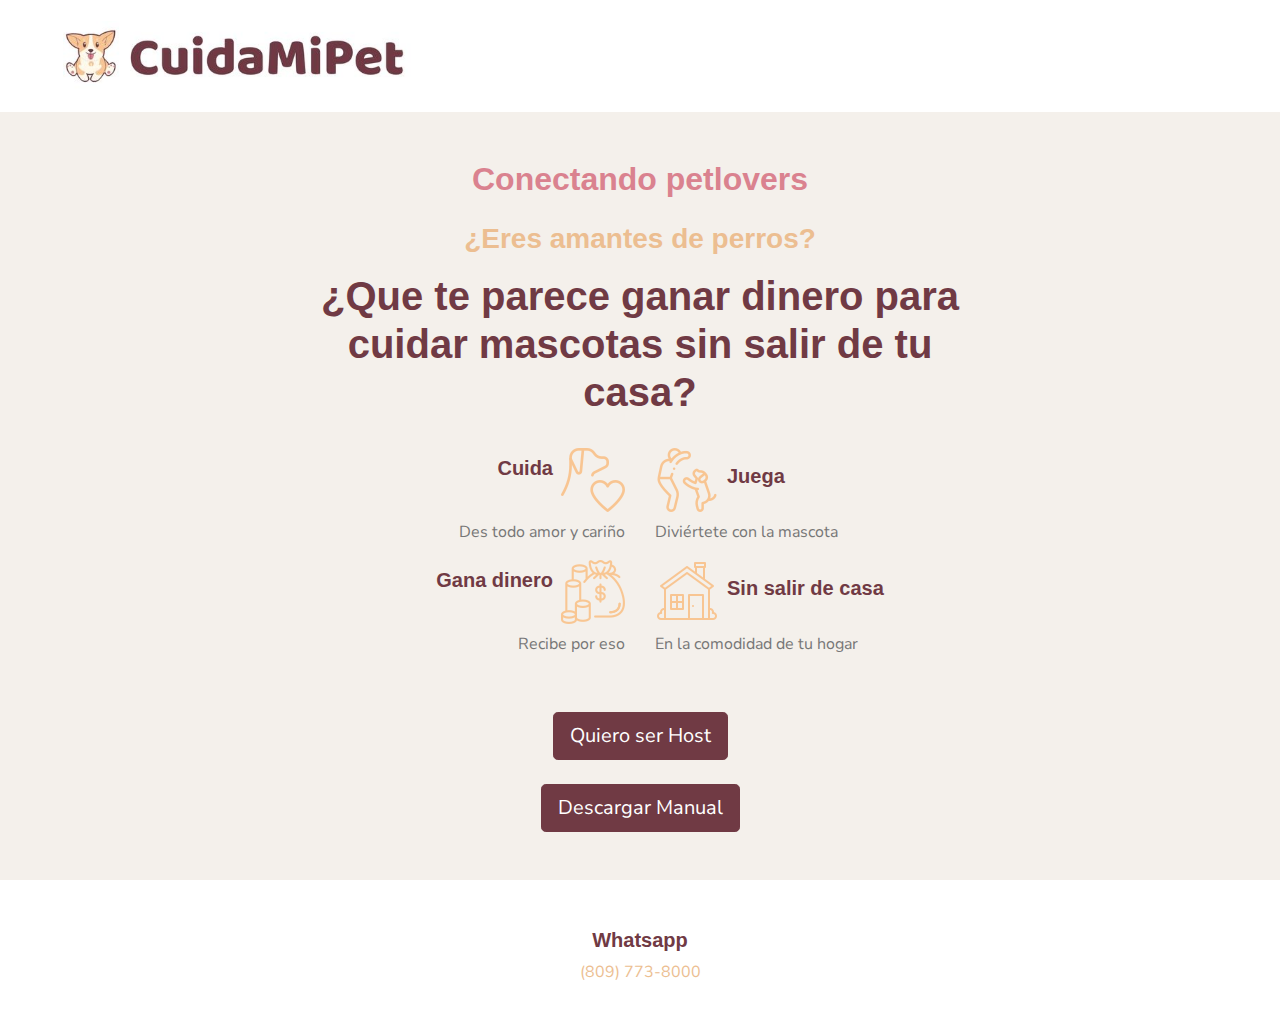
==== host/index.html @ 558ffe55 "add page for clients" ====
<!DOCTYPE html>
<html lang="es">

<head>
    <meta charset="utf-8">
    <title>CuidaMiPet - Los mejores hospedajes para tu mascota</title>
    <meta content="width=device-width, initial-scale=1.0" name="viewport">
    <meta content="pet, mascota, hospedaje, doglover, petlover, cuidamipet" name="keywords">
    <meta content="Conectando petlovers" name="description">
    <meta property="og:image" content="//cuidamipet.com/img/CuidaMiPet.png" />

    <!-- Favicon -->
    <link href="../img/favicon.ico" rel="icon">

    <!-- Google Web Fonts -->
    <link href="https://fonts.googleapis.com/css2?family=Nunito+Sans&family=Nunito:wght@600;700;800&display=swap" rel="stylesheet"> 

    <!-- Font Awesome -->
    <link href="https://cdnjs.cloudflare.com/ajax/libs/font-awesome/5.10.0/css/all.min.css" rel="stylesheet">

    <!-- Flaticon Font -->
    <link href="../lib/flaticon/font/flaticon.css" rel="stylesheet">

    <!-- Libraries Stylesheet -->
    <link href="../lib/owlcarousel/assets/owl.carousel.min.css" rel="stylesheet">
    <link href="../lib/tempusdominus/css/tempusdominus-bootstrap-4.min.css" rel="stylesheet" />

    <!-- Customized Bootstrap Stylesheet -->
    <link href="../css/style.css" rel="stylesheet">
</head>

<body>
    <!-- Topbar Start -->
    <div class="container-fluid">
       
        <div class="row py-3 px-lg-5">
            <div class="col-lg-4">
                <a href="" class="navbar-brand d-lg-block">
                    <img src="../img/logo-site.jpg" height="70px">
                    <!-- <h1 class="m-0 display-5 text-capitalize"><span class="text-primary">CuidaMiPet</span></h1> -->
                </a>
            </div>
            
        </div>
    </div>
    <!-- Topbar End -->


    <!-- Navbar Start -->
    <!-- <div class="container-fluid p-0">
        <nav class="navbar navbar-expand-lg bg-dark navbar-dark py-3 py-lg-0 px-lg-5">
            <a href="" class="navbar-brand d-block d-lg-none">
                <h1 class="m-0 display-5 text-capitalize font-italic text-white"><span class="text-primary">Safety</span>First</h1>
            </a>
            <button type="button" class="navbar-toggler" data-toggle="collapse" data-target="#navbarCollapse">
                <span class="navbar-toggler-icon"></span>
            </button>
            <div class="collapse navbar-collapse justify-content-between px-3" id="navbarCollapse">
                <div class="navbar-nav mr-auto py-0">
                    <a href="index.html" class="nav-item nav-link active">Home</a>
                    <a href="about.html" class="nav-item nav-link">About</a>
                    <a href="service.html" class="nav-item nav-link">Service</a>
                    <a href="price.html" class="nav-item nav-link">Price</a>
                    <a href="booking.html" class="nav-item nav-link">Booking</a>
                    <div class="nav-item dropdown">
                        <a href="#" class="nav-link dropdown-toggle" data-toggle="dropdown">Pages</a>
                        <div class="dropdown-menu rounded-0 m-0">
                            <a href="blog.html" class="dropdown-item">Blog Grid</a>
                            <a href="single.html" class="dropdown-item">Blog Detail</a>
                        </div>
                    </div>
                    <a href="contact.html" class="nav-item nav-link">Contact</a>
                </div>
                <a href="" class="btn btn-lg btn-primary px-3 d-none d-lg-block">Get Quote</a>
            </div>
        </nav>
    </div> -->
    <!-- Navbar End -->


    <!-- Carousel Start -->
    <!-- <div class="container-fluid p-0">
        <div id="header-carousel" class="carousel slide" data-ride="carousel">
            <div class="carousel-inner">
                <div class="carousel-item active">
                    <img class="w-100" src="img/carousel-1.jpg" alt="Image">
                    <div class="carousel-caption d-flex flex-column align-items-center justify-content-center">
                        <div class="p-3" style="max-width: 900px;">
                            <h3 class="text-white mb-3 d-none d-sm-block">Best Pet Services</h3>
                            <h1 class="display-3 text-white mb-3">Keep Your Pet Happy</h1>
                            <h5 class="text-white mb-3 d-none d-sm-block">Duo nonumy et dolor tempor no et. Diam sit diam sit diam erat</h5>
                            <a href="" class="btn btn-lg btn-primary mt-3 mt-md-4 px-4">Book Now</a>
                            <a href="" class="btn btn-lg btn-secondary mt-3 mt-md-4 px-4">Learn More</a>
                        </div>
                    </div>
                </div>
                <div class="carousel-item">
                    <img class="w-100" src="img/carousel-2.jpg" alt="Image">
                    <div class="carousel-caption d-flex flex-column align-items-center justify-content-center">
                        <div class="p-3" style="max-width: 900px;">
                            <h3 class="text-white mb-3 d-none d-sm-block">Best Pet Services</h3>
                            <h1 class="display-3 text-white mb-3">Pet Spa & Grooming</h1>
                            <h5 class="text-white mb-3 d-none d-sm-block">Duo nonumy et dolor tempor no et. Diam sit diam sit diam erat</h5>
                            <a href="" class="btn btn-lg btn-primary mt-3 mt-md-4 px-4">Book Now</a>
                            <a href="" class="btn btn-lg btn-secondary mt-3 mt-md-4 px-4">Learn More</a>
                        </div>
                    </div>
                </div>
            </div>
            <a class="carousel-control-prev" href="#header-carousel" data-slide="prev">
                <div class="btn btn-primary rounded" style="width: 45px; height: 45px;">
                    <span class="carousel-control-prev-icon mb-n2"></span>
                </div>
            </a>
            <a class="carousel-control-next" href="#header-carousel" data-slide="next">
                <div class="btn btn-primary rounded" style="width: 45px; height: 45px;">
                    <span class="carousel-control-next-icon mb-n2"></span>
                </div>
            </a>
        </div>
    </div> -->
    <!-- Carousel End -->


    <!-- Booking Start -->
      <div class="container-fluid bg-light pb-5">
        <div class="container">
            <div class="row align-items-center">
                <div class="col-lg-2"></div>
               <!-- <div class="col-lg-5">
                    <div class="bg-primary py-5 px-4 px-sm-5">
                        <form class="py-5">
                            <div class="form-group">
                                <input type="text" class="form-control border-0 p-4" placeholder="Your Name" required="required" />
                            </div>
                            <div class="form-group">
                                <input type="email" class="form-control border-0 p-4" placeholder="Your Email" required="required" />
                            </div>
                            <div class="form-group">
                                <div class="date" id="date" data-target-input="nearest">
                                    <input type="text" class="form-control border-0 p-4 datetimepicker-input" placeholder="Reservation Date" data-target="#date" data-toggle="datetimepicker"/>
                                </div>
                            </div>
                            <div class="form-group">
                                <div class="time" id="time" data-target-input="nearest">
                                    <input type="text" class="form-control border-0 p-4 datetimepicker-input" placeholder="Reservation Time" data-target="#time" data-toggle="datetimepicker"/>
                                </div>
                            </div>
                            <div class="form-group">
                                <select class="custom-select border-0 px-4" style="height: 47px;">
                                    <option selected>Select A Service</option>
                                    <option value="1">Service 1</option>
                                    <option value="2">Service 1</option>
                                    <option value="3">Service 1</option>
                                </select>
                            </div>
                            <div>
                                <button class="btn btn-dark btn-block border-0 py-3" type="submit">Book Now</button>
                            </div>
                        </form>
                    </div>
                </div> -->
                <div class="col-lg-8 p-5">
                    <h2 class="text-secondary mb-4 text-center">Conectando petlovers</h3>
                    <h3 class=" text-third mb-3 text-center">¿Eres amantes de perros?</h3>
                    <h1 class="text-primary mb-4 text-center">¿Que te parece ganar dinero para cuidar mascotas sin salir de tu casa?</h1>
                    <div class="row py-2">
                        <div class="col-sm-6">
                            <div class="d-flex flex-column">
                                <div class="d-flex justify-content-end mb-2">
                                    <!-- <h1 class="flaticon-dog font-weight-normal text-secondary m-0 mr-3"></h1> -->
                                    <h5 class="text-truncate p-2 text-primary">Cuida</h5>
                                    <img src="../img/icons/love.png">
                                </div>
                                <p class="m-0 text-right">Des todo amor y cariño</p>
                            </div>
                        </div>
                        <div class="col-sm-6">
                            <div class="d-flex flex-column">
                                <div class="d-flex align-items-center mb-2">
                                    <!-- <h1 class="flaticon-toy font-weight-normal text-secondary m-0 mr-3"></h1> -->
                                    <img src="../img/icons/dog-training.png">
                                    <h5 class="text-truncate p-2 text-primary">Juega</h5>
                                </div>
                                <p>Diviértete con la mascota</p>
                            </div>
                        </div>
                        <div class="col-sm-6">
                            <div class="d-flex flex-column">
                                <div class="d-flex justify-content-end mb-2">
                                    <!-- <h1 class="flaticon-money-1 font-weight-normal text-secondary m-0 mr-3"></h1> -->
                                    <h5 class=" p-2 text-primary">Gana dinero</h5>
                                    <img src="../img/icons/money-bag.png">
                                </div>
                                <p class="m-0 text-right">Recibe por eso</p>
                            </div>
                        </div>
                        <div class="col-sm-6">
                            <div class="d-flex flex-column">
                                <div class="d-flex align-items-center mb-2">
                                    <!-- <h1 class="flaticon-house font-weight-normal text-secondary m-0 mr-3"></h1> -->
                                    <img src="../img/icons/home.png">
                                    <h5 class="text-truncate p-2 text-primary">Sin salir de casa</h5>
                                </div>
                                <p class="m-0">En la comodidad de tu hogar</p>
                            </div>
                        </div>
                    </div>
                </div>
            </div> 
            <div class="row mb-4">
                <a href="//docs.google.com/forms/d/e/1FAIpQLSe6RoaPYEVokX1M_dsg1rbdf5FUPT5d8zMe5JjGG_wCjYkp_Q/viewform" target="_blank" class="btn btn-lg btn-primary px-3 m-auto d-lg-block">Quiero ser Host</a>
            </div>
            <div class="row">
                <a href="//drive.google.com/file/d/1G-hhTnBBNel9xj7t73haCBwF7DOOEhTO/view?usp=sharing" target="_blank" class="btn btn-lg btn-primary px-3 m-auto d-lg-block">Descargar Manual</a>
            </div>
        </div>
    </div> 
    <!-- Booking Start -->


    <!-- About Start -->
    <!-- <div class="container py-5">
        <div class="row py-5">
            <div class="col-lg-7 pb-5 pb-lg-0 px-3 px-lg-5">
                <h4 class="text-secondary mb-3">About Us</h4>
                <h1 class="display-4 mb-4"><span class="text-primary">Boarding</span> & <span class="text-secondary">Daycare</span></h1>
                <h5 class="text-muted mb-3">Amet stet amet ut. Sit no vero vero no dolor. Sed erat ut sea. Just clita ut stet kasd at diam sit erat vero sit.</h5>
                <p class="mb-4">Dolores lorem lorem ipsum sit et ipsum. Sadip sea amet diam dolore sed et. Sit rebum labore sit sit ut vero no sit. Et elitr stet dolor sed sit et sed ipsum et kasd ut. Erat duo eos et erat sed diam duo</p>
                <ul class="list-inline">
                    <li><h5><i class="fa fa-check-double text-secondary mr-3"></i>Best In Industry</h5></li>
                    <li><h5><i class="fa fa-check-double text-secondary mr-3"></i>Emergency Services</h5></li>
                    <li><h5><i class="fa fa-check-double text-secondary mr-3"></i>24/7 Customer Support</h5></li>
                </ul>
                <a href="" class="btn btn-lg btn-primary mt-3 px-4">Learn More</a>
            </div>
            <div class="col-lg-5">
                <div class="row px-3">
                    <div class="col-12 p-0">
                        <img class="img-fluid w-100" src="img/about-1.jpg" alt="">
                    </div>
                    <div class="col-6 p-0">
                        <img class="img-fluid w-100" src="img/about-2.jpg" alt="">
                    </div>
                    <div class="col-6 p-0">
                        <img class="img-fluid w-100" src="img/about-3.jpg" alt="">
                    </div>
                </div>
            </div>
        </div>
    </div> -->
    <!-- About End -->


    <!-- Services Start -->
    <!-- <div class="container-fluid bg-light pt-5">
        <div class="container py-5">
            <div class="d-flex flex-column text-center mb-5">
                <h4 class="text-secondary mb-3">Our Services</h4>
                <h1 class="display-4 m-0"><span class="text-primary">Premium</span> Pet Services</h1>
            </div>
            <div class="row pb-3">
                <div class="col-md-6 col-lg-4 mb-4">
                    <div class="d-flex flex-column text-center bg-white mb-2 p-3 p-sm-5">
                        <h3 class="flaticon-house display-3 font-weight-normal text-secondary mb-3"></h3>
                        <h3 class="mb-3">Pet Boarding</h3>
                        <p>Diam amet eos at no eos sit lorem, amet rebum ipsum clita stet, diam sea est magna diam eos, rebum sit vero stet ipsum justo</p>
                        <a class="text-uppercase font-weight-bold" href="">Read More</a>
                    </div>
                </div>
                <div class="col-md-6 col-lg-4 mb-4">
                    <div class="d-flex flex-column text-center bg-white mb-2 p-3 p-sm-5">
                        <h3 class="flaticon-food display-3 font-weight-normal text-secondary mb-3"></h3>
                        <h3 class="mb-3">Pet Feeding</h3>
                        <p>Diam amet eos at no eos sit lorem, amet rebum ipsum clita stet, diam sea est magna diam eos, rebum sit vero stet ipsum justo</p>
                        <a class="text-uppercase font-weight-bold" href="">Read More</a>
                    </div>
                </div>
                <div class="col-md-6 col-lg-4 mb-4">
                    <div class="d-flex flex-column text-center bg-white mb-2 p-3 p-sm-5">
                        <h3 class="flaticon-grooming display-3 font-weight-normal text-secondary mb-3"></h3>
                        <h3 class="mb-3">Pet Grooming</h3>
                        <p>Diam amet eos at no eos sit lorem, amet rebum ipsum clita stet, diam sea est magna diam eos, rebum sit vero stet ipsum justo</p>
                        <a class="text-uppercase font-weight-bold" href="">Read More</a>
                    </div>
                </div>
                <div class="col-md-6 col-lg-4 mb-4">
                    <div class="d-flex flex-column text-center bg-white mb-2 p-3 p-sm-5">
                        <h3 class="flaticon-cat display-3 font-weight-normal text-secondary mb-3"></h3>
                        <h3 class="mb-3">Per Training</h3>
                        <p>Diam amet eos at no eos sit lorem, amet rebum ipsum clita stet, diam sea est magna diam eos, rebum sit vero stet ipsum justo</p>
                        <a class="text-uppercase font-weight-bold" href="">Read More</a>
                    </div>
                </div>
                <div class="col-md-6 col-lg-4 mb-4">
                    <div class="d-flex flex-column text-center bg-white mb-2 p-3 p-sm-5">
                        <h3 class="flaticon-dog display-3 font-weight-normal text-secondary mb-3"></h3>
                        <h3 class="mb-3">Pet Exercise</h3>
                        <p>Diam amet eos at no eos sit lorem, amet rebum ipsum clita stet, diam sea est magna diam eos, rebum sit vero stet ipsum justo</p>
                        <a class="text-uppercase font-weight-bold" href="">Read More</a>
                    </div>
                </div>
                <div class="col-md-6 col-lg-4 mb-4">
                    <div class="d-flex flex-column text-center bg-white mb-2 p-3 p-sm-5">
                        <h3 class="flaticon-vaccine display-3 font-weight-normal text-secondary mb-3"></h3>
                        <h3 class="mb-3">Pet Treatment</h3>
                        <p>Diam amet eos at no eos sit lorem, amet rebum ipsum clita stet, diam sea est magna diam eos, rebum sit vero stet ipsum justo</p>
                        <a class="text-uppercase font-weight-bold" href="">Read More</a>
                    </div>
                </div>
            </div>
        </div>
    </div> -->
    <!-- Services End -->


    <!-- Features Start -->
    <!-- <div class="container">
        <div class="row align-items-center">
            <div class="col-lg-5">
                <img class="img-fluid w-100" src="img/feature.jpg" alt="">
            </div>
            <div class="col-lg-7 py-5 py-lg-0 px-3 px-lg-5">
                <h4 class="text-secondary mb-3">Why Choose Us?</h4>
                <h1 class="display-4 mb-4"><span class="text-primary">Special Care</span> On Pets</h1>
                <p class="mb-4">Dolor lorem lorem ipsum sit et ipsum. Sadip sea amet diam sed ut vero no sit. Et elitr stet sed sit sed kasd. Erat duo eos et erat sed diam duo</p>
                <div class="row py-2">
                    <div class="col-6">
                        <div class="d-flex align-items-center mb-4">
                            <h1 class="flaticon-cat font-weight-normal text-secondary m-0 mr-3"></h1>
                            <h5 class="text-truncate m-0">Best In Industry</h5>
                        </div>
                    </div>
                    <div class="col-6">
                        <div class="d-flex align-items-center mb-4">
                            <h1 class="flaticon-doctor font-weight-normal text-secondary m-0 mr-3"></h1>
                            <h5 class="text-truncate m-0">Emergency Services</h5>
                        </div>
                    </div>
                    <div class="col-6">
                        <div class="d-flex align-items-center">
                            <h1 class="flaticon-care font-weight-normal text-secondary m-0 mr-3"></h1>
                            <h5 class="text-truncate m-0">Special Care</h5>
                        </div>
                    </div>
                    <div class="col-6">
                        <div class="d-flex align-items-center">
                            <h1 class="flaticon-dog font-weight-normal text-secondary m-0 mr-3"></h1>
                            <h5 class="text-truncate m-0">Customer Support</h5>
                        </div>
                    </div>
                </div>
            </div>
        </div>
    </div> -->
    <!-- Features End -->


    <!-- Pricing Plan Start -->
    <!-- <div class="container-fluid bg-light pt-5 pb-4">
        <div class="container py-5">
            <div class="d-flex flex-column text-center mb-5">
                <h4 class="text-secondary mb-3">Pricing Plan</h4>
                <h1 class="display-4 m-0">Choose the <span class="text-primary">Best Price</span></h1>
            </div>
            <div class="row">
                <div class="col-lg-4 mb-4">
                    <div class="card border-0">
                        <div class="card-header position-relative border-0 p-0 mb-4">
                            <img class="card-img-top" src="img/price-1.jpg" alt="">
                            <div class="position-absolute d-flex flex-column align-items-center justify-content-center w-100 h-100" style="top: 0; left: 0; z-index: 1; background: rgba(0, 0, 0, .5);">
                                <h3 class="text-primary mb-3">Basic</h3>
                                <h1 class="display-4 text-white mb-0">
                                    <small class="align-top" style="font-size: 22px; line-height: 45px;">$</small>49<small class="align-bottom" style="font-size: 16px; line-height: 40px;">/ Mo</small>
                                </h1>
                            </div>
                        </div>
                        <div class="card-body text-center p-0">
                            <ul class="list-group list-group-flush mb-4">
                                <li class="list-group-item p-2"><i class="fa fa-check text-secondary mr-2"></i>Feeding</li>
                                <li class="list-group-item p-2"><i class="fa fa-check text-secondary mr-2"></i>Boarding</li>
                                <li class="list-group-item p-2"><i class="fa fa-times text-danger mr-2"></i>Spa & Grooming</li>
                                <li class="list-group-item p-2"><i class="fa fa-times text-danger mr-2"></i>Veterinary Medicine</li>
                            </ul>
                        </div>
                        <div class="card-footer border-0 p-0">
                            <a href="" class="btn btn-primary btn-block p-3" style="border-radius: 0;">Signup Now</a>
                        </div>
                    </div>
                </div>
                <div class="col-lg-4 mb-4">
                    <div class="card border-0">
                        <div class="card-header position-relative border-0 p-0 mb-4">
                            <img class="card-img-top" src="img/price-2.jpg" alt="">
                            <div class="position-absolute d-flex flex-column align-items-center justify-content-center w-100 h-100" style="top: 0; left: 0; z-index: 1; background: rgba(0, 0, 0, .5);">
                                <h3 class="text-secondary mb-3">Standard</h3>
                                <h1 class="display-4 text-white mb-0">
                                    <small class="align-top" style="font-size: 22px; line-height: 45px;">$</small>99<small class="align-bottom" style="font-size: 16px; line-height: 40px;">/ Mo</small>
                                </h1>
                            </div>
                        </div>
                        <div class="card-body text-center p-0">
                            <ul class="list-group list-group-flush mb-4">
                                <li class="list-group-item p-2"><i class="fa fa-check text-secondary mr-2"></i>Feeding</li>
                                <li class="list-group-item p-2"><i class="fa fa-check text-secondary mr-2"></i>Boarding</li>
                                <li class="list-group-item p-2"><i class="fa fa-check text-secondary mr-2"></i>Spa & Grooming</li>
                                <li class="list-group-item p-2"><i class="fa fa-times text-danger mr-2"></i>Veterinary Medicine</li>
                            </ul>
                        </div>
                        <div class="card-footer border-0 p-0">
                            <a href="" class="btn btn-secondary btn-block p-3" style="border-radius: 0;">Signup Now</a>
                        </div>
                    </div>
                </div>
                <div class="col-lg-4 mb-4">
                    <div class="card border-0">
                        <div class="card-header position-relative border-0 p-0 mb-4">
                            <img class="card-img-top" src="img/price-3.jpg" alt="">
                            <div class="position-absolute d-flex flex-column align-items-center justify-content-center w-100 h-100" style="top: 0; left: 0; z-index: 1; background: rgba(0, 0, 0, .5);">
                                <h3 class="text-primary mb-3">Premium</h3>
                                <h1 class="display-4 text-white mb-0">
                                    <small class="align-top" style="font-size: 22px; line-height: 45px;">$</small>149<small class="align-bottom" style="font-size: 16px; line-height: 40px;">/ Mo</small>
                                </h1>
                            </div>
                        </div>
                        <div class="card-body text-center p-0">
                            <ul class="list-group list-group-flush mb-4">
                                <li class="list-group-item p-2"><i class="fa fa-check text-secondary mr-2"></i>Feeding</li>
                                <li class="list-group-item p-2"><i class="fa fa-check text-secondary mr-2"></i>Boarding</li>
                                <li class="list-group-item p-2"><i class="fa fa-check text-secondary mr-2"></i>Spa & Grooming</li>
                                <li class="list-group-item p-2"><i class="fa fa-check text-secondary mr-2"></i>Veterinary Medicine</li>
                            </ul>
                        </div>
                        <div class="card-footer border-0 p-0">
                            <a href="" class="btn btn-primary btn-block p-3" style="border-radius: 0;">Signup Now</a>
                        </div>
                    </div>
                </div>
            </div>
        </div>
    </div> -->
    <!-- Pricing Plan End -->


    <!-- Team Start -->
    <!-- <div class="container mt-5 pt-5 pb-3">
        <div class="d-flex flex-column text-center mb-5">
            <h4 class="text-secondary mb-3">Team Member</h4>
            <h1 class="display-4 m-0">Meet Our <span class="text-primary">Team Member</span></h1>
        </div>
        <div class="row">
            <div class="col-lg-3 col-md-6">
                <div class="team card position-relative overflow-hidden border-0 mb-4">
                    <img class="card-img-top" src="img/team-1.jpg" alt="">
                    <div class="card-body text-center p-0">
                        <div class="team-text d-flex flex-column justify-content-center bg-light">
                            <h5>Mollie Ross</h5>
                            <i>Founder & CEO</i>
                        </div>
                        <div class="team-social d-flex align-items-center justify-content-center bg-dark">
                            <a class="btn btn-outline-primary rounded-circle text-center mr-2 px-0" style="width: 36px; height: 36px;" href="#"><i class="fab fa-twitter"></i></a>
                            <a class="btn btn-outline-primary rounded-circle text-center mr-2 px-0" style="width: 36px; height: 36px;" href="#"><i class="fab fa-facebook-f"></i></a>
                            <a class="btn btn-outline-primary rounded-circle text-center mr-2 px-0" style="width: 36px; height: 36px;" href="#"><i class="fab fa-linkedin-in"></i></a>
                            <a class="btn btn-outline-primary rounded-circle text-center px-0" style="width: 36px; height: 36px;" href="#"><i class="fab fa-instagram"></i></a>
                        </div>
                    </div>
                </div>
            </div>
            <div class="col-lg-3 col-md-6">
                <div class="team card position-relative overflow-hidden border-0 mb-4">
                    <img class="card-img-top" src="img/team-2.jpg" alt="">
                    <div class="card-body text-center p-0">
                        <div class="team-text d-flex flex-column justify-content-center bg-light">
                            <h5>Jennifer Page</h5>
                            <i>Chef Executive</i>
                        </div>
                        <div class="team-social d-flex align-items-center justify-content-center bg-dark">
                            <a class="btn btn-outline-primary rounded-circle text-center mr-2 px-0" style="width: 36px; height: 36px;" href="#"><i class="fab fa-twitter"></i></a>
                            <a class="btn btn-outline-primary rounded-circle text-center mr-2 px-0" style="width: 36px; height: 36px;" href="#"><i class="fab fa-facebook-f"></i></a>
                            <a class="btn btn-outline-primary rounded-circle text-center mr-2 px-0" style="width: 36px; height: 36px;" href="#"><i class="fab fa-linkedin-in"></i></a>
                            <a class="btn btn-outline-primary rounded-circle text-center px-0" style="width: 36px; height: 36px;" href="#"><i class="fab fa-instagram"></i></a>
                        </div>
                    </div>
                </div>
            </div>
            <div class="col-lg-3 col-md-6">
                <div class="team card position-relative overflow-hidden border-0 mb-4">
                    <img class="card-img-top" src="img/team-3.jpg" alt="">
                    <div class="card-body text-center p-0">
                        <div class="team-text d-flex flex-column justify-content-center bg-light">
                            <h5>Kate Glover</h5>
                            <i>Doctor</i>
                        </div>
                        <div class="team-social d-flex align-items-center justify-content-center bg-dark">
                            <a class="btn btn-outline-primary rounded-circle text-center mr-2 px-0" style="width: 36px; height: 36px;" href="#"><i class="fab fa-twitter"></i></a>
                            <a class="btn btn-outline-primary rounded-circle text-center mr-2 px-0" style="width: 36px; height: 36px;" href="#"><i class="fab fa-facebook-f"></i></a>
                            <a class="btn btn-outline-primary rounded-circle text-center mr-2 px-0" style="width: 36px; height: 36px;" href="#"><i class="fab fa-linkedin-in"></i></a>
                            <a class="btn btn-outline-primary rounded-circle text-center px-0" style="width: 36px; height: 36px;" href="#"><i class="fab fa-instagram"></i></a>
                        </div>
                    </div>
                </div>
            </div>
            <div class="col-lg-3 col-md-6">
                <div class="team card position-relative overflow-hidden border-0 mb-4">
                    <img class="card-img-top" src="img/team-4.jpg" alt="">
                    <div class="card-body text-center p-0">
                        <div class="team-text d-flex flex-column justify-content-center bg-light">
                            <h5>Lilly Fry</h5>
                            <i>Trainer</i>
                        </div>
                        <div class="team-social d-flex align-items-center justify-content-center bg-dark">
                            <a class="btn btn-outline-primary rounded-circle text-center mr-2 px-0" style="width: 36px; height: 36px;" href="#"><i class="fab fa-twitter"></i></a>
                            <a class="btn btn-outline-primary rounded-circle text-center mr-2 px-0" style="width: 36px; height: 36px;" href="#"><i class="fab fa-facebook-f"></i></a>
                            <a class="btn btn-outline-primary rounded-circle text-center mr-2 px-0" style="width: 36px; height: 36px;" href="#"><i class="fab fa-linkedin-in"></i></a>
                            <a class="btn btn-outline-primary rounded-circle text-center px-0" style="width: 36px; height: 36px;" href="#"><i class="fab fa-instagram"></i></a>
                        </div>
                    </div>
                </div>
            </div>
        </div>
    </div> -->
    <!-- Team End -->


    <!-- Testimonial Start -->
    <!-- <div class="container-fluid bg-light my-5 p-0 py-5">
        <div class="container p-0 py-5">
            <div class="d-flex flex-column text-center mb-5">
                <h4 class="text-secondary mb-3">Testimonial</h4>
                <h1 class="display-4 m-0">Our Client <span class="text-primary">Says</span></h1>
            </div>
            <div class="owl-carousel testimonial-carousel">
                <div class="bg-white mx-3 p-4">
                    <div class="d-flex align-items-end mb-3 mt-n4 ml-n4">
                        <img class="img-fluid" src="img/testimonial-1.jpg" style="width: 80px; height: 80px;" alt="">
                        <div class="ml-3">
                            <h5>Client Name</h5>
                            <i>Profession</i>
                        </div>
                    </div>
                    <p class="m-0">Sed ea amet kasd elitr stet, stet rebum et ipsum est duo elitr eirmod clita lorem. Dolor tempor ipsum sanct clita</p>
                </div>
                <div class="bg-white mx-3 p-4">
                    <div class="d-flex align-items-end mb-3 mt-n4 ml-n4">
                        <img class="img-fluid" src="img/testimonial-2.jpg" style="width: 80px; height: 80px;" alt="">
                        <div class="ml-3">
                            <h5>Client Name</h5>
                            <i>Profession</i>
                        </div>
                    </div>
                    <p class="m-0">Sed ea amet kasd elitr stet, stet rebum et ipsum est duo elitr eirmod clita lorem. Dolor tempor ipsum sanct clita</p>
                </div>
                <div class="bg-white mx-3 p-4">
                    <div class="d-flex align-items-end mb-3 mt-n4 ml-n4">
                        <img class="img-fluid" src="img/testimonial-3.jpg" style="width: 80px; height: 80px;" alt="">
                        <div class="ml-3">
                            <h5>Client Name</h5>
                            <i>Profession</i>
                        </div>
                    </div>
                    <p class="m-0">Sed ea amet kasd elitr stet, stet rebum et ipsum est duo elitr eirmod clita lorem. Dolor tempor ipsum sanct clita</p>
                </div>
                <div class="bg-white mx-3 p-4">
                    <div class="d-flex align-items-end mb-3 mt-n4 ml-n4">
                        <img class="img-fluid" src="img/testimonial-4.jpg" style="width: 80px; height: 80px;" alt="">
                        <div class="ml-3">
                            <h5>Client Name</h5>
                            <i>Profession</i>
                        </div>
                    </div>
                    <p class="m-0">Sed ea amet kasd elitr stet, stet rebum et ipsum est duo elitr eirmod clita lorem. Dolor tempor ipsum sanct clita</p>
                </div>
            </div>
        </div>
    </div> -->
    <!-- Testimonial End -->


    <!-- Blog Start -->
    <!-- <div class="container pt-5">
        <div class="d-flex flex-column text-center mb-5">
            <h4 class="text-secondary mb-3">Pet Blog</h4>
            <h1 class="display-4 m-0"><span class="text-primary">Updates</span> From Blog</h1>
        </div>
        <div class="row pb-3">
            <div class="col-lg-4 mb-4">
                <div class="card border-0 mb-2">
                    <img class="card-img-top" src="img/blog-1.jpg" alt="">
                    <div class="card-body bg-light p-4">
                        <h4 class="card-title text-truncate">Diam amet eos at no eos</h4>
                        <div class="d-flex mb-3">
                            <small class="mr-2"><i class="fa fa-user text-muted"></i> Admin</small>
                            <small class="mr-2"><i class="fa fa-folder text-muted"></i> Web Design</small>
                            <small class="mr-2"><i class="fa fa-comments text-muted"></i> 15</small>
                        </div>
                        <p>Diam amet eos at no eos sit lorem, amet rebum ipsum clita stet, diam sea est diam eos, rebum sit vero stet justo</p>
                        <a class="font-weight-bold" href="">Read More</a>
                    </div>
                </div>
            </div>
            <div class="col-lg-4 mb-4">
                <div class="card border-0 mb-2">
                    <img class="card-img-top" src="img/blog-2.jpg" alt="">
                    <div class="card-body bg-light p-4">
                        <h4 class="card-title text-truncate">Diam amet eos at no eos</h4>
                        <div class="d-flex mb-3">
                            <small class="mr-2"><i class="fa fa-user text-muted"></i> Admin</small>
                            <small class="mr-2"><i class="fa fa-folder text-muted"></i> Web Design</small>
                            <small class="mr-2"><i class="fa fa-comments text-muted"></i> 15</small>
                        </div>
                        <p>Diam amet eos at no eos sit lorem, amet rebum ipsum clita stet, diam sea est diam eos, rebum sit vero stet justo</p>
                        <a class="font-weight-bold" href="">Read More</a>
                    </div>
                </div>
            </div>
            <div class="col-lg-4 mb-4">
                <div class="card border-0 mb-2">
                    <img class="card-img-top" src="img/blog-3.jpg" alt="">
                    <div class="card-body bg-light p-4">
                        <h4 class="card-title text-truncate">Diam amet eos at no eos</h4>
                        <div class="d-flex mb-3">
                            <small class="mr-2"><i class="fa fa-user text-muted"></i> Admin</small>
                            <small class="mr-2"><i class="fa fa-folder text-muted"></i> Web Design</small>
                            <small class="mr-2"><i class="fa fa-comments text-muted"></i> 15</small>
                        </div>
                        <p>Diam amet eos at no eos sit lorem, amet rebum ipsum clita stet, diam sea est diam eos, rebum sit vero stet justo</p>
                        <a class="font-weight-bold" href="">Read More</a>
                    </div>
                </div>
            </div>
        </div>
    </div> -->
    <!-- Blog End -->


    <!-- Footer Start -->
     <div class="container-fluid bg-white text-white py-5 px-sm-3 px-md-5">
        <div class="col-lg-12 text-center">
            <div class="d-inline-flex align-items-center justify-content-center">
                <!-- <div class="d-inline-flex flex-column text-center pr-3 border-right">
                    <h6>Opening Hours</h6>
                    <p class="m-0">8.00AM - 9.00PM</p>
                </div> -->
                <!-- <div class="col-6 d-inline-flex flex-column text-center px-6">
                    <h6 class="text-primary">Escríbenos</h6>
                    <p class="m-0 text-third">info@cuidamipet.com</p>
                </div> -->
                <div class="d-inline-flex flex-column text-center">
                    <h5 class="text-primary">Whatsapp</h5>
                    <a class="m-0 text-third" href="//api.whatsapp.com/send?phone=18097738000&text=Quiero%20ser%20host%20de%20CuidaMiPet">(809) 773-8000</a>
                </div>
            </div>
        </div>
        <!--<div class="row pt-5">
            <div class="col-lg-4 col-md-12 mb-5">
                <h1 class="mb-3 display-5 text-capitalize text-white"><span class="text-primary">Pet</span>Lover</h1>
                <p class="m-0">Ipsum amet sed vero et lorem stet eos ut, labore sed sed stet sea est ipsum ut. Volup amet ea sanct ipsum, dolore vero lorem no duo eirmod. Eirmod amet ipsum no ipsum lorem clita ut. Ut sed sit lorem ea lorem sed, amet stet sit sea ea diam tempor kasd kasd. Diam nonumy etsit tempor ut sed diam sed et ea</p>
            </div>
            <div class="col-lg-8 col-md-12">
                <div class="row">
                    <div class="col-md-4 mb-5">
                        <h5 class="text-primary mb-4">Get In Touch</h5>
                        <p><i class="fa fa-map-marker-alt mr-2"></i>123 Street, New York, USA</p>
                        <p><i class="fa fa-phone-alt mr-2"></i>+012 345 67890</p>
                        <p><i class="fa fa-envelope mr-2"></i>info@example.com</p>
                        <div class="d-flex justify-content-start mt-4">
                            <a class="btn btn-outline-light rounded-circle text-center mr-2 px-0" style="width: 36px; height: 36px;" href="#"><i class="fab fa-twitter"></i></a>
                            <a class="btn btn-outline-light rounded-circle text-center mr-2 px-0" style="width: 36px; height: 36px;" href="#"><i class="fab fa-facebook-f"></i></a>
                            <a class="btn btn-outline-light rounded-circle text-center mr-2 px-0" style="width: 36px; height: 36px;" href="#"><i class="fab fa-linkedin-in"></i></a>
                            <a class="btn btn-outline-light rounded-circle text-center mr-2 px-0" style="width: 36px; height: 36px;" href="#"><i class="fab fa-instagram"></i></a>
                        </div>
                    </div>
                    <div class="col-md-4 mb-5">
                        <h5 class="text-primary mb-4">Popular Links</h5>
                        <div class="d-flex flex-column justify-content-start">
                            <a class="text-white mb-2" href="#"><i class="fa fa-angle-right mr-2"></i>Home</a>
                            <a class="text-white mb-2" href="#"><i class="fa fa-angle-right mr-2"></i>About Us</a>
                            <a class="text-white mb-2" href="#"><i class="fa fa-angle-right mr-2"></i>Our Services</a>
                            <a class="text-white mb-2" href="#"><i class="fa fa-angle-right mr-2"></i>Our Team</a>
                            <a class="text-white" href="#"><i class="fa fa-angle-right mr-2"></i>Contact Us</a>
                        </div>
                    </div>
                    <div class="col-md-4 mb-5">
                        <h5 class="text-primary mb-4">Newsletter</h5>
                        <form action="">
                            <div class="form-group">
                                <input type="text" class="form-control border-0" placeholder="Your Name" required="required" />
                            </div>
                            <div class="form-group">
                                <input type="email" class="form-control border-0" placeholder="Your Email" required="required" />
                            </div>
                            <div>
                                <button class="btn btn-lg btn-primary btn-block border-0" type="submit">Submit Now</button>
                            </div>
                        </form>
                    </div>
                </div>
            </div>
        </div>
    </div>
    <div class="container-fluid text-white py-4 px-sm-3 px-md-5" style="background: #111111;">
        <div class="row">
            <div class="col-md-6 text-center text-md-left mb-3 mb-md-0">
                <p class="m-0 text-white">
                    &copy; <a class="text-white font-weight-bold" href="#">Your Site Name</a>. All Rights Reserved. Designed by
                    <a class="text-white font-weight-bold" href="https://htmlcodex.com">HTML Codex</a>
                </p>
            </div>
            <div class="col-md-6 text-center text-md-right">
                <ul class="nav d-inline-flex">
                    <li class="nav-item">
                        <a class="nav-link text-white py-0" href="#">Privacy</a>
                    </li>
                    <li class="nav-item">
                        <a class="nav-link text-white py-0" href="#">Terms</a>
                    </li>
                    <li class="nav-item">
                        <a class="nav-link text-white py-0" href="#">FAQs</a>
                    </li>
                    <li class="nav-item">
                        <a class="nav-link text-white py-0" href="#">Help</a>
                    </li>
                </ul>
            </div>
        </div>-->
    </div> 
    <!-- Footer End -->


    <!-- Back to Top -->
    <!-- <a href="#" class="btn btn-lg btn-primary back-to-top"><i class="fa fa-angle-double-up"></i></a> -->


    <!-- JavaScript Libraries -->
    <script src="https://code.jquery.com/jquery-3.4.1.min.js"></script>
    <script src="https://stackpath.bootstrapcdn.com/bootstrap/4.4.1/js/bootstrap.bundle.min.js"></script>
    <script src="../lib/easing/easing.min.js"></script>
    <script src="../lib/owlcarousel/owl.carousel.min.js"></script>
    <script src="../lib/tempusdominus/js/moment.min.js"></script>
    <script src="../lib/tempusdominus/js/moment-timezone.min.js"></script>
    <script src="../lib/tempusdominus/js/tempusdominus-bootstrap-4.min.js"></script>

    <!-- Contact Javascript File -->
    <script src="../mail/jqBootstrapValidation.min.js"></script>
    <script src="../mail/contact.js"></script>

    <!-- Template Javascript -->
    <script src="../js/main.js"></script>
</body>

</html>
---- lib/flaticon/font/flaticon.css ----
/*
  	Flaticon icon font: Flaticon
  	Creation date: 06/11/2020 05:08
  	*/

@font-face {
  font-family: "Flaticon";
  src: url("./Flaticon.eot");
  src: url("./Flaticon.eot?#iefix") format("embedded-opentype"),
       url("./Flaticon.woff2") format("woff2"),
       url("./Flaticon.woff") format("woff"),
       url("./Flaticon.ttf") format("truetype"),
       url("./Flaticon.svg#Flaticon") format("svg");
  font-weight: normal;
  font-style: normal;
}

@media screen and (-webkit-min-device-pixel-ratio:0) {
  @font-face {
    font-family: "Flaticon";
    src: url("./Flaticon.svg#Flaticon") format("svg");
  }
}

[class^="flaticon-"]:before, [class*=" flaticon-"]:before,
[class^="flaticon-"]:after, [class*=" flaticon-"]:after {   
  font-family: Flaticon;
        font-size: 20px;
font-style: normal;
margin-left: 20px;
}

.flaticon-house:before { content: "\f100"; }
.flaticon-grooming:before { content: "\f101"; }
.flaticon-food:before { content: "\f102"; }
.flaticon-care:before { content: "\f103"; }
.flaticon-vaccine:before { content: "\f104"; }
.flaticon-doctor:before { content: "\f105"; }
.flaticon-cat:before { content: "\f106"; }
.flaticon-dog:before { content: "\f107"; }
.flaticon-fountain:before { content: "\f108"; }
.flaticon-toy:before { content: "\f109"; }
---- css/style.css ----
/******* Bootstrap Theming ********/
/*!
 * Bootstrap v4.5.3 (https://getbootstrap.com/)
 * Copyright 2011-2020 The Bootstrap Authors
 * Copyright 2011-2020 Twitter, Inc.
 * Licensed under MIT (https://github.com/twbs/bootstrap/blob/main/LICENSE)
 */
:root {
  --blue: #007bff;
  --indigo: #6610f2;
  --purple: #6f42c1;
  --pink: #e83e8c;
  --red: #dc3545;
  --orange: #fd7e14;
  --yellow: #ffc107;
  --green: #28a745;
  --teal: #20c997;
  --cyan: #17a2b8;
  --white: #fff;
  --gray: #6c757d;
  --gray-dark: #343a40;
  --primary: #703a44;
  --secondary: #da828f;
  --third: #ecbe91;
  --success: #28a745;
  --info: #17a2b8;
  --warning: #ffc107;
  --danger: #dc3545;
  --light: #f4f0eb;
  --dark: #181818;
  --breakpoint-xs: 0;
  --breakpoint-sm: 576px;
  --breakpoint-md: 768px;
  --breakpoint-lg: 992px;
  --breakpoint-xl: 1200px;
  --font-family-sans-serif: "Baloo", sans-serif;
  --font-family-monospace: SFMono-Regular, Menlo, Monaco, Consolas, "Liberation Mono", "Courier New", monospace;
}

*,
*::before,
*::after {
  box-sizing: border-box;
}

@font-face {
  font-family: Baloo;
  src: url(font/Baloo-Regular.ttf);
}

html {
  font-family: sans-serif;
  line-height: 1.15;
  -webkit-text-size-adjust: 100%;
  -webkit-tap-highlight-color: rgba(0, 0, 0, 0);
}

article, aside, figcaption, figure, footer, header, hgroup, main, nav, section {
  display: block;
}

body {
  margin: 0;
  font-family: "Nunito Sans", sans-serif;
  font-size: 1rem;
  font-weight: 400;
  line-height: 1.5;
  color: #777777;
  text-align: left;
  background-color: #fff;
}

[tabindex="-1"]:focus:not(:focus-visible) {
  outline: 0 !important;
}

hr {
  box-sizing: content-box;
  height: 0;
  overflow: visible;
}

h1, h2, h3, h4, h5, h6 {
  margin-top: 0;
  margin-bottom: 0.5rem;
}

p {
  margin-top: 0;
  margin-bottom: 1rem;
}

abbr[title],
abbr[data-original-title] {
  text-decoration: underline;
  text-decoration: underline dotted;
  cursor: help;
  border-bottom: 0;
  text-decoration-skip-ink: none;
}

address {
  margin-bottom: 1rem;
  font-style: normal;
  line-height: inherit;
}

ol,
ul,
dl {
  margin-top: 0;
  margin-bottom: 1rem;
}

ol ol,
ul ul,
ol ul,
ul ol {
  margin-bottom: 0;
}

dt {
  font-weight: 700;
}

dd {
  margin-bottom: .5rem;
  margin-left: 0;
}

blockquote {
  margin: 0 0 1rem;
}

b,
strong {
  font-weight: bolder;
}

small {
  font-size: 80%;
}

sub,
sup {
  position: relative;
  font-size: 75%;
  line-height: 0;
  vertical-align: baseline;
}

sub {
  bottom: -.25em;
}

sup {
  top: -.5em;
}

a {
  color: #ED6436;
  text-decoration: none;
  background-color: transparent;
}

a:hover {
  color: #c53f12;
  text-decoration: underline;
}

a:not([href]):not([class]) {
  color: inherit;
  text-decoration: none;
}

a:not([href]):not([class]):hover {
  color: inherit;
  text-decoration: none;
}

pre,
code,
kbd,
samp {
  font-family: SFMono-Regular, Menlo, Monaco, Consolas, "Liberation Mono", "Courier New", monospace;
  font-size: 1em;
}

pre {
  margin-top: 0;
  margin-bottom: 1rem;
  overflow: auto;
  -ms-overflow-style: scrollbar;
}

figure {
  margin: 0 0 1rem;
}

img {
  vertical-align: middle;
  border-style: none;
}

svg {
  overflow: hidden;
  vertical-align: middle;
}

table {
  border-collapse: collapse;
}

caption {
  padding-top: 0.75rem;
  padding-bottom: 0.75rem;
  color: #6c757d;
  text-align: left;
  caption-side: bottom;
}

th {
  text-align: inherit;
  text-align: -webkit-match-parent;
}

label {
  display: inline-block;
  margin-bottom: 0.5rem;
}

button {
  border-radius: 0;
}

button:focus {
  outline: 1px dotted;
  outline: 5px auto -webkit-focus-ring-color;
}

input,
button,
select,
optgroup,
textarea {
  margin: 0;
  font-family: inherit;
  font-size: inherit;
  line-height: inherit;
}

button,
input {
  overflow: visible;
}

button,
select {
  text-transform: none;
}

[role="button"] {
  cursor: pointer;
}

select {
  word-wrap: normal;
}

button,
[type="button"],
[type="reset"],
[type="submit"] {
  -webkit-appearance: button;
}

button:not(:disabled),
[type="button"]:not(:disabled),
[type="reset"]:not(:disabled),
[type="submit"]:not(:disabled) {
  cursor: pointer;
}

button::-moz-focus-inner,
[type="button"]::-moz-focus-inner,
[type="reset"]::-moz-focus-inner,
[type="submit"]::-moz-focus-inner {
  padding: 0;
  border-style: none;
}

input[type="radio"],
input[type="checkbox"] {
  box-sizing: border-box;
  padding: 0;
}

textarea {
  overflow: auto;
  resize: vertical;
}

fieldset {
  min-width: 0;
  padding: 0;
  margin: 0;
  border: 0;
}

legend {
  display: block;
  width: 100%;
  max-width: 100%;
  padding: 0;
  margin-bottom: .5rem;
  font-size: 1.5rem;
  line-height: inherit;
  color: inherit;
  white-space: normal;
}

@media (max-width: 1200px) {
  legend {
    font-size: calc(1.275rem + 0.3vw) ;
  }
}

progress {
  vertical-align: baseline;
}

[type="number"]::-webkit-inner-spin-button,
[type="number"]::-webkit-outer-spin-button {
  height: auto;
}

[type="search"] {
  outline-offset: -2px;
  -webkit-appearance: none;
}

[type="search"]::-webkit-search-decoration {
  -webkit-appearance: none;
}

::-webkit-file-upload-button {
  font: inherit;
  -webkit-appearance: button;
}

output {
  display: inline-block;
}

summary {
  display: list-item;
  cursor: pointer;
}

template {
  display: none;
}

[hidden] {
  display: none !important;
}

h1, h2, h3, h4, h5, h6,
.h1, .h2, .h3, .h4, .h5, .h6 {
  margin-bottom: 0.5rem;
  font-family: "Baloo", sans-serif;
  font-weight: 500;
  line-height: 1.2;
  color: #181818;
}

h1, .h1 {
  font-size: 2.5rem;
}

@media (max-width: 1200px) {
  h1, .h1 {
    font-size: calc(1.375rem + 1.5vw) ;
  }
}

h2, .h2 {
  font-size: 2rem;
}

@media (max-width: 1200px) {
  h2, .h2 {
    font-size: calc(1.325rem + 0.9vw) ;
  }
}

h3, .h3 {
  font-size: 1.75rem;
}

@media (max-width: 1200px) {
  h3, .h3 {
    font-size: calc(1.3rem + 0.6vw) ;
  }
}

h4, .h4 {
  font-size: 1.5rem;
}

@media (max-width: 1200px) {
  h4, .h4 {
    font-size: calc(1.275rem + 0.3vw) ;
  }
}

h5, .h5 {
  font-size: 1.25rem;
}

h6, .h6 {
  font-size: 1rem;
}

.lead {
  font-size: 1.25rem;
  font-weight: 300;
}

.display-1 {
  font-size: 6rem;
  font-weight: 300;
  line-height: 1.2;
}

@media (max-width: 1200px) {
  .display-1 {
    font-size: calc(1.725rem + 5.7vw) ;
  }
}

.display-2 {
  font-size: 5.5rem;
  font-weight: 300;
  line-height: 1.2;
}

@media (max-width: 1200px) {
  .display-2 {
    font-size: calc(1.675rem + 5.1vw) ;
  }
}

.display-3 {
  font-size: 4.5rem;
  font-weight: 300;
  line-height: 1.2;
}

@media (max-width: 1200px) {
  .display-3 {
    font-size: calc(1.575rem + 3.9vw) ;
  }
}

.display-4 {
  font-size: 3.5rem;
  font-weight: 300;
  line-height: 1.2;
}

@media (max-width: 1200px) {
  .display-4 {
    font-size: calc(1.475rem + 2.7vw) ;
  }
}

hr {
  margin-top: 1rem;
  margin-bottom: 1rem;
  border: 0;
  border-top: 1px solid rgba(0, 0, 0, 0.1);
}

small,
.small {
  font-size: 80%;
  font-weight: 400;
}

mark,
.mark {
  padding: 0.2em;
  background-color: #fcf8e3;
}

.list-unstyled {
  padding-left: 0;
  list-style: none;
}

.list-inline {
  padding-left: 0;
  list-style: none;
}

.list-inline-item {
  display: inline-block;
}

.list-inline-item:not(:last-child) {
  margin-right: 0.5rem;
}

.initialism {
  font-size: 90%;
  text-transform: uppercase;
}

.blockquote {
  margin-bottom: 1rem;
  font-size: 1.25rem;
}

.blockquote-footer {
  display: block;
  font-size: 80%;
  color: #6c757d;
}

.blockquote-footer::before {
  content: "\2014\00A0";
}

.img-fluid {
  max-width: 100%;
  height: auto;
}

.img-thumbnail {
  padding: 0.25rem;
  background-color: #fff;
  border: 1px solid #dee2e6;
  border-radius: 0.25rem;
  max-width: 100%;
  height: auto;
}

.figure {
  display: inline-block;
}

.figure-img {
  margin-bottom: 0.5rem;
  line-height: 1;
}

.figure-caption {
  font-size: 90%;
  color: #6c757d;
}

code {
  font-size: 87.5%;
  color: #e83e8c;
  word-wrap: break-word;
}

a > code {
  color: inherit;
}

kbd {
  padding: 0.2rem 0.4rem;
  font-size: 87.5%;
  color: #fff;
  background-color: #212529;
  border-radius: 0.2rem;
}

kbd kbd {
  padding: 0;
  font-size: 100%;
  font-weight: 700;
}

pre {
  display: block;
  font-size: 87.5%;
  color: #212529;
}

pre code {
  font-size: inherit;
  color: inherit;
  word-break: normal;
}

.pre-scrollable {
  max-height: 340px;
  overflow-y: scroll;
}

.container,
.container-fluid,
.container-sm,
.container-md,
.container-lg,
.container-xl {
  width: 100%;
  padding-right: 15px;
  padding-left: 15px;
  margin-right: auto;
  margin-left: auto;
}

@media (min-width: 576px) {
  .container, .container-sm {
    max-width: 540px;
  }
}

@media (min-width: 768px) {
  .container, .container-sm, .container-md {
    max-width: 720px;
  }
}

@media (min-width: 992px) {
  .container, .container-sm, .container-md, .container-lg {
    max-width: 960px;
  }
}

@media (min-width: 1200px) {
  .container, .container-sm, .container-md, .container-lg, .container-xl {
    max-width: 1140px;
  }
}

.row {
  display: flex;
  flex-wrap: wrap;
  margin-right: -15px;
  margin-left: -15px;
}

.no-gutters {
  margin-right: 0;
  margin-left: 0;
}

.no-gutters > .col,
.no-gutters > [class*="col-"] {
  padding-right: 0;
  padding-left: 0;
}

.col-1, .col-2, .col-3, .col-4, .col-5, .col-6, .col-7, .col-8, .col-9, .col-10, .col-11, .col-12, .col,
.col-auto, .col-sm-1, .col-sm-2, .col-sm-3, .col-sm-4, .col-sm-5, .col-sm-6, .col-sm-7, .col-sm-8, .col-sm-9, .col-sm-10, .col-sm-11, .col-sm-12, .col-sm,
.col-sm-auto, .col-md-1, .col-md-2, .col-md-3, .col-md-4, .col-md-5, .col-md-6, .col-md-7, .col-md-8, .col-md-9, .col-md-10, .col-md-11, .col-md-12, .col-md,
.col-md-auto, .col-lg-1, .col-lg-2, .col-lg-3, .col-lg-4, .col-lg-5, .col-lg-6, .col-lg-7, .col-lg-8, .col-lg-9, .col-lg-10, .col-lg-11, .col-lg-12, .col-lg,
.col-lg-auto, .col-xl-1, .col-xl-2, .col-xl-3, .col-xl-4, .col-xl-5, .col-xl-6, .col-xl-7, .col-xl-8, .col-xl-9, .col-xl-10, .col-xl-11, .col-xl-12, .col-xl,
.col-xl-auto {
  position: relative;
  width: 100%;
  padding-right: 15px;
  padding-left: 15px;
}

.col {
  flex-basis: 0;
  flex-grow: 1;
  max-width: 100%;
}

.row-cols-1 > * {
  flex: 0 0 100%;
  max-width: 100%;
}

.row-cols-2 > * {
  flex: 0 0 50%;
  max-width: 50%;
}

.row-cols-3 > * {
  flex: 0 0 33.33333%;
  max-width: 33.33333%;
}

.row-cols-4 > * {
  flex: 0 0 25%;
  max-width: 25%;
}

.row-cols-5 > * {
  flex: 0 0 20%;
  max-width: 20%;
}

.row-cols-6 > * {
  flex: 0 0 16.66667%;
  max-width: 16.66667%;
}

.col-auto {
  flex: 0 0 auto;
  width: auto;
  max-width: 100%;
}

.col-1 {
  flex: 0 0 8.33333%;
  max-width: 8.33333%;
}

.col-2 {
  flex: 0 0 16.66667%;
  max-width: 16.66667%;
}

.col-3 {
  flex: 0 0 25%;
  max-width: 25%;
}

.col-4 {
  flex: 0 0 33.33333%;
  max-width: 33.33333%;
}

.col-5 {
  flex: 0 0 41.66667%;
  max-width: 41.66667%;
}

.col-6 {
  flex: 0 0 50%;
  max-width: 50%;
}

.col-7 {
  flex: 0 0 58.33333%;
  max-width: 58.33333%;
}

.col-8 {
  flex: 0 0 66.66667%;
  max-width: 66.66667%;
}

.col-9 {
  flex: 0 0 75%;
  max-width: 75%;
}

.col-10 {
  flex: 0 0 83.33333%;
  max-width: 83.33333%;
}

.col-11 {
  flex: 0 0 91.66667%;
  max-width: 91.66667%;
}

.col-12 {
  flex: 0 0 100%;
  max-width: 100%;
}

.order-first {
  order: -1;
}

.order-last {
  order: 13;
}

.order-0 {
  order: 0;
}

.order-1 {
  order: 1;
}

.order-2 {
  order: 2;
}

.order-3 {
  order: 3;
}

.order-4 {
  order: 4;
}

.order-5 {
  order: 5;
}

.order-6 {
  order: 6;
}

.order-7 {
  order: 7;
}

.order-8 {
  order: 8;
}

.order-9 {
  order: 9;
}

.order-10 {
  order: 10;
}

.order-11 {
  order: 11;
}

.order-12 {
  order: 12;
}

.offset-1 {
  margin-left: 8.33333%;
}

.offset-2 {
  margin-left: 16.66667%;
}

.offset-3 {
  margin-left: 25%;
}

.offset-4 {
  margin-left: 33.33333%;
}

.offset-5 {
  margin-left: 41.66667%;
}

.offset-6 {
  margin-left: 50%;
}

.offset-7 {
  margin-left: 58.33333%;
}

.offset-8 {
  margin-left: 66.66667%;
}

.offset-9 {
  margin-left: 75%;
}

.offset-10 {
  margin-left: 83.33333%;
}

.offset-11 {
  margin-left: 91.66667%;
}

@media (min-width: 576px) {
  .col-sm {
    flex-basis: 0;
    flex-grow: 1;
    max-width: 100%;
  }
  .row-cols-sm-1 > * {
    flex: 0 0 100%;
    max-width: 100%;
  }
  .row-cols-sm-2 > * {
    flex: 0 0 50%;
    max-width: 50%;
  }
  .row-cols-sm-3 > * {
    flex: 0 0 33.33333%;
    max-width: 33.33333%;
  }
  .row-cols-sm-4 > * {
    flex: 0 0 25%;
    max-width: 25%;
  }
  .row-cols-sm-5 > * {
    flex: 0 0 20%;
    max-width: 20%;
  }
  .row-cols-sm-6 > * {
    flex: 0 0 16.66667%;
    max-width: 16.66667%;
  }
  .col-sm-auto {
    flex: 0 0 auto;
    width: auto;
    max-width: 100%;
  }
  .col-sm-1 {
    flex: 0 0 8.33333%;
    max-width: 8.33333%;
  }
  .col-sm-2 {
    flex: 0 0 16.66667%;
    max-width: 16.66667%;
  }
  .col-sm-3 {
    flex: 0 0 25%;
    max-width: 25%;
  }
  .col-sm-4 {
    flex: 0 0 33.33333%;
    max-width: 33.33333%;
  }
  .col-sm-5 {
    flex: 0 0 41.66667%;
    max-width: 41.66667%;
  }
  .col-sm-6 {
    flex: 0 0 50%;
    max-width: 50%;
  }
  .col-sm-7 {
    flex: 0 0 58.33333%;
    max-width: 58.33333%;
  }
  .col-sm-8 {
    flex: 0 0 66.66667%;
    max-width: 66.66667%;
  }
  .col-sm-9 {
    flex: 0 0 75%;
    max-width: 75%;
  }
  .col-sm-10 {
    flex: 0 0 83.33333%;
    max-width: 83.33333%;
  }
  .col-sm-11 {
    flex: 0 0 91.66667%;
    max-width: 91.66667%;
  }
  .col-sm-12 {
    flex: 0 0 100%;
    max-width: 100%;
  }
  .order-sm-first {
    order: -1;
  }
  .order-sm-last {
    order: 13;
  }
  .order-sm-0 {
    order: 0;
  }
  .order-sm-1 {
    order: 1;
  }
  .order-sm-2 {
    order: 2;
  }
  .order-sm-3 {
    order: 3;
  }
  .order-sm-4 {
    order: 4;
  }
  .order-sm-5 {
    order: 5;
  }
  .order-sm-6 {
    order: 6;
  }
  .order-sm-7 {
    order: 7;
  }
  .order-sm-8 {
    order: 8;
  }
  .order-sm-9 {
    order: 9;
  }
  .order-sm-10 {
    order: 10;
  }
  .order-sm-11 {
    order: 11;
  }
  .order-sm-12 {
    order: 12;
  }
  .offset-sm-0 {
    margin-left: 0;
  }
  .offset-sm-1 {
    margin-left: 8.33333%;
  }
  .offset-sm-2 {
    margin-left: 16.66667%;
  }
  .offset-sm-3 {
    margin-left: 25%;
  }
  .offset-sm-4 {
    margin-left: 33.33333%;
  }
  .offset-sm-5 {
    margin-left: 41.66667%;
  }
  .offset-sm-6 {
    margin-left: 50%;
  }
  .offset-sm-7 {
    margin-left: 58.33333%;
  }
  .offset-sm-8 {
    margin-left: 66.66667%;
  }
  .offset-sm-9 {
    margin-left: 75%;
  }
  .offset-sm-10 {
    margin-left: 83.33333%;
  }
  .offset-sm-11 {
    margin-left: 91.66667%;
  }
}

@media (min-width: 768px) {
  .col-md {
    flex-basis: 0;
    flex-grow: 1;
    max-width: 100%;
  }
  .row-cols-md-1 > * {
    flex: 0 0 100%;
    max-width: 100%;
  }
  .row-cols-md-2 > * {
    flex: 0 0 50%;
    max-width: 50%;
  }
  .row-cols-md-3 > * {
    flex: 0 0 33.33333%;
    max-width: 33.33333%;
  }
  .row-cols-md-4 > * {
    flex: 0 0 25%;
    max-width: 25%;
  }
  .row-cols-md-5 > * {
    flex: 0 0 20%;
    max-width: 20%;
  }
  .row-cols-md-6 > * {
    flex: 0 0 16.66667%;
    max-width: 16.66667%;
  }
  .col-md-auto {
    flex: 0 0 auto;
    width: auto;
    max-width: 100%;
  }
  .col-md-1 {
    flex: 0 0 8.33333%;
    max-width: 8.33333%;
  }
  .col-md-2 {
    flex: 0 0 16.66667%;
    max-width: 16.66667%;
  }
  .col-md-3 {
    flex: 0 0 25%;
    max-width: 25%;
  }
  .col-md-4 {
    flex: 0 0 33.33333%;
    max-width: 33.33333%;
  }
  .col-md-5 {
    flex: 0 0 41.66667%;
    max-width: 41.66667%;
  }
  .col-md-6 {
    flex: 0 0 50%;
    max-width: 50%;
  }
  .col-md-7 {
    flex: 0 0 58.33333%;
    max-width: 58.33333%;
  }
  .col-md-8 {
    flex: 0 0 66.66667%;
    max-width: 66.66667%;
  }
  .col-md-9 {
    flex: 0 0 75%;
    max-width: 75%;
  }
  .col-md-10 {
    flex: 0 0 83.33333%;
    max-width: 83.33333%;
  }
  .col-md-11 {
    flex: 0 0 91.66667%;
    max-width: 91.66667%;
  }
  .col-md-12 {
    flex: 0 0 100%;
    max-width: 100%;
  }
  .order-md-first {
    order: -1;
  }
  .order-md-last {
    order: 13;
  }
  .order-md-0 {
    order: 0;
  }
  .order-md-1 {
    order: 1;
  }
  .order-md-2 {
    order: 2;
  }
  .order-md-3 {
    order: 3;
  }
  .order-md-4 {
    order: 4;
  }
  .order-md-5 {
    order: 5;
  }
  .order-md-6 {
    order: 6;
  }
  .order-md-7 {
    order: 7;
  }
  .order-md-8 {
    order: 8;
  }
  .order-md-9 {
    order: 9;
  }
  .order-md-10 {
    order: 10;
  }
  .order-md-11 {
    order: 11;
  }
  .order-md-12 {
    order: 12;
  }
  .offset-md-0 {
    margin-left: 0;
  }
  .offset-md-1 {
    margin-left: 8.33333%;
  }
  .offset-md-2 {
    margin-left: 16.66667%;
  }
  .offset-md-3 {
    margin-left: 25%;
  }
  .offset-md-4 {
    margin-left: 33.33333%;
  }
  .offset-md-5 {
    margin-left: 41.66667%;
  }
  .offset-md-6 {
    margin-left: 50%;
  }
  .offset-md-7 {
    margin-left: 58.33333%;
  }
  .offset-md-8 {
    margin-left: 66.66667%;
  }
  .offset-md-9 {
    margin-left: 75%;
  }
  .offset-md-10 {
    margin-left: 83.33333%;
  }
  .offset-md-11 {
    margin-left: 91.66667%;
  }
}

@media (min-width: 992px) {
  .col-lg {
    flex-basis: 0;
    flex-grow: 1;
    max-width: 100%;
  }
  .row-cols-lg-1 > * {
    flex: 0 0 100%;
    max-width: 100%;
  }
  .row-cols-lg-2 > * {
    flex: 0 0 50%;
    max-width: 50%;
  }
  .row-cols-lg-3 > * {
    flex: 0 0 33.33333%;
    max-width: 33.33333%;
  }
  .row-cols-lg-4 > * {
    flex: 0 0 25%;
    max-width: 25%;
  }
  .row-cols-lg-5 > * {
    flex: 0 0 20%;
    max-width: 20%;
  }
  .row-cols-lg-6 > * {
    flex: 0 0 16.66667%;
    max-width: 16.66667%;
  }
  .col-lg-auto {
    flex: 0 0 auto;
    width: auto;
    max-width: 100%;
  }
  .col-lg-1 {
    flex: 0 0 8.33333%;
    max-width: 8.33333%;
  }
  .col-lg-2 {
    flex: 0 0 16.66667%;
    max-width: 16.66667%;
  }
  .col-lg-3 {
    flex: 0 0 25%;
    max-width: 25%;
  }
  .col-lg-4 {
    flex: 0 0 33.33333%;
    max-width: 33.33333%;
  }
  .col-lg-5 {
    flex: 0 0 41.66667%;
    max-width: 41.66667%;
  }
  .col-lg-6 {
    flex: 0 0 50%;
    max-width: 50%;
  }
  .col-lg-7 {
    flex: 0 0 58.33333%;
    max-width: 58.33333%;
  }
  .col-lg-8 {
    flex: 0 0 66.66667%;
    max-width: 66.66667%;
  }
  .col-lg-9 {
    flex: 0 0 75%;
    max-width: 75%;
  }
  .col-lg-10 {
    flex: 0 0 83.33333%;
    max-width: 83.33333%;
  }
  .col-lg-11 {
    flex: 0 0 91.66667%;
    max-width: 91.66667%;
  }
  .col-lg-12 {
    flex: 0 0 100%;
    max-width: 100%;
  }
  .order-lg-first {
    order: -1;
  }
  .order-lg-last {
    order: 13;
  }
  .order-lg-0 {
    order: 0;
  }
  .order-lg-1 {
    order: 1;
  }
  .order-lg-2 {
    order: 2;
  }
  .order-lg-3 {
    order: 3;
  }
  .order-lg-4 {
    order: 4;
  }
  .order-lg-5 {
    order: 5;
  }
  .order-lg-6 {
    order: 6;
  }
  .order-lg-7 {
    order: 7;
  }
  .order-lg-8 {
    order: 8;
  }
  .order-lg-9 {
    order: 9;
  }
  .order-lg-10 {
    order: 10;
  }
  .order-lg-11 {
    order: 11;
  }
  .order-lg-12 {
    order: 12;
  }
  .offset-lg-0 {
    margin-left: 0;
  }
  .offset-lg-1 {
    margin-left: 8.33333%;
  }
  .offset-lg-2 {
    margin-left: 16.66667%;
  }
  .offset-lg-3 {
    margin-left: 25%;
  }
  .offset-lg-4 {
    margin-left: 33.33333%;
  }
  .offset-lg-5 {
    margin-left: 41.66667%;
  }
  .offset-lg-6 {
    margin-left: 50%;
  }
  .offset-lg-7 {
    margin-left: 58.33333%;
  }
  .offset-lg-8 {
    margin-left: 66.66667%;
  }
  .offset-lg-9 {
    margin-left: 75%;
  }
  .offset-lg-10 {
    margin-left: 83.33333%;
  }
  .offset-lg-11 {
    margin-left: 91.66667%;
  }
}

@media (min-width: 1200px) {
  .col-xl {
    flex-basis: 0;
    flex-grow: 1;
    max-width: 100%;
  }
  .row-cols-xl-1 > * {
    flex: 0 0 100%;
    max-width: 100%;
  }
  .row-cols-xl-2 > * {
    flex: 0 0 50%;
    max-width: 50%;
  }
  .row-cols-xl-3 > * {
    flex: 0 0 33.33333%;
    max-width: 33.33333%;
  }
  .row-cols-xl-4 > * {
    flex: 0 0 25%;
    max-width: 25%;
  }
  .row-cols-xl-5 > * {
    flex: 0 0 20%;
    max-width: 20%;
  }
  .row-cols-xl-6 > * {
    flex: 0 0 16.66667%;
    max-width: 16.66667%;
  }
  .col-xl-auto {
    flex: 0 0 auto;
    width: auto;
    max-width: 100%;
  }
  .col-xl-1 {
    flex: 0 0 8.33333%;
    max-width: 8.33333%;
  }
  .col-xl-2 {
    flex: 0 0 16.66667%;
    max-width: 16.66667%;
  }
  .col-xl-3 {
    flex: 0 0 25%;
    max-width: 25%;
  }
  .col-xl-4 {
    flex: 0 0 33.33333%;
    max-width: 33.33333%;
  }
  .col-xl-5 {
    flex: 0 0 41.66667%;
    max-width: 41.66667%;
  }
  .col-xl-6 {
    flex: 0 0 50%;
    max-width: 50%;
  }
  .col-xl-7 {
    flex: 0 0 58.33333%;
    max-width: 58.33333%;
  }
  .col-xl-8 {
    flex: 0 0 66.66667%;
    max-width: 66.66667%;
  }
  .col-xl-9 {
    flex: 0 0 75%;
    max-width: 75%;
  }
  .col-xl-10 {
    flex: 0 0 83.33333%;
    max-width: 83.33333%;
  }
  .col-xl-11 {
    flex: 0 0 91.66667%;
    max-width: 91.66667%;
  }
  .col-xl-12 {
    flex: 0 0 100%;
    max-width: 100%;
  }
  .order-xl-first {
    order: -1;
  }
  .order-xl-last {
    order: 13;
  }
  .order-xl-0 {
    order: 0;
  }
  .order-xl-1 {
    order: 1;
  }
  .order-xl-2 {
    order: 2;
  }
  .order-xl-3 {
    order: 3;
  }
  .order-xl-4 {
    order: 4;
  }
  .order-xl-5 {
    order: 5;
  }
  .order-xl-6 {
    order: 6;
  }
  .order-xl-7 {
    order: 7;
  }
  .order-xl-8 {
    order: 8;
  }
  .order-xl-9 {
    order: 9;
  }
  .order-xl-10 {
    order: 10;
  }
  .order-xl-11 {
    order: 11;
  }
  .order-xl-12 {
    order: 12;
  }
  .offset-xl-0 {
    margin-left: 0;
  }
  .offset-xl-1 {
    margin-left: 8.33333%;
  }
  .offset-xl-2 {
    margin-left: 16.66667%;
  }
  .offset-xl-3 {
    margin-left: 25%;
  }
  .offset-xl-4 {
    margin-left: 33.33333%;
  }
  .offset-xl-5 {
    margin-left: 41.66667%;
  }
  .offset-xl-6 {
    margin-left: 50%;
  }
  .offset-xl-7 {
    margin-left: 58.33333%;
  }
  .offset-xl-8 {
    margin-left: 66.66667%;
  }
  .offset-xl-9 {
    margin-left: 75%;
  }
  .offset-xl-10 {
    margin-left: 83.33333%;
  }
  .offset-xl-11 {
    margin-left: 91.66667%;
  }
}

.table {
  width: 100%;
  margin-bottom: 1rem;
  color: #777777;
}

.table th,
.table td {
  padding: 0.75rem;
  vertical-align: top;
  border-top: 1px solid #dee2e6;
}

.table thead th {
  vertical-align: bottom;
  border-bottom: 2px solid #dee2e6;
}

.table tbody + tbody {
  border-top: 2px solid #dee2e6;
}

.table-sm th,
.table-sm td {
  padding: 0.3rem;
}

.table-bordered {
  border: 1px solid #dee2e6;
}

.table-bordered th,
.table-bordered td {
  border: 1px solid #dee2e6;
}

.table-bordered thead th,
.table-bordered thead td {
  border-bottom-width: 2px;
}

.table-borderless th,
.table-borderless td,
.table-borderless thead th,
.table-borderless tbody + tbody {
  border: 0;
}

.table-striped tbody tr:nth-of-type(odd) {
  background-color: rgba(0, 0, 0, 0.05);
}

.table-hover tbody tr:hover {
  color: #777777;
  background-color: rgba(0, 0, 0, 0.075);
}

.table-primary,
.table-primary > th,
.table-primary > td {
  background-color: #fad4c7;
}

.table-primary th,
.table-primary td,
.table-primary thead th,
.table-primary tbody + tbody {
  border-color: #f6ae96;
}

.table-hover .table-primary:hover {
  background-color: #f8c2b0;
}

.table-hover .table-primary:hover > td,
.table-hover .table-primary:hover > th {
  background-color: #f8c2b0;
}

.table-secondary,
.table-secondary > th,
.table-secondary > td {
  background-color: #d4eed9;
}

.table-secondary th,
.table-secondary td,
.table-secondary thead th,
.table-secondary tbody + tbody {
  border-color: #afdfb9;
}

.table-hover .table-secondary:hover {
  background-color: #c2e7c9;
}

.table-hover .table-secondary:hover > td,
.table-hover .table-secondary:hover > th {
  background-color: #c2e7c9;
}

.table-success,
.table-success > th,
.table-success > td {
  background-color: #c3e6cb;
}

.table-success th,
.table-success td,
.table-success thead th,
.table-success tbody + tbody {
  border-color: #8fd19e;
}

.table-hover .table-success:hover {
  background-color: #b1dfbb;
}

.table-hover .table-success:hover > td,
.table-hover .table-success:hover > th {
  background-color: #b1dfbb;
}

.table-info,
.table-info > th,
.table-info > td {
  background-color: #bee5eb;
}

.table-info th,
.table-info td,
.table-info thead th,
.table-info tbody + tbody {
  border-color: #86cfda;
}

.table-hover .table-info:hover {
  background-color: #abdde5;
}

.table-hover .table-info:hover > td,
.table-hover .table-info:hover > th {
  background-color: #abdde5;
}

.table-warning,
.table-warning > th,
.table-warning > td {
  background-color: #ffeeba;
}

.table-warning th,
.table-warning td,
.table-warning thead th,
.table-warning tbody + tbody {
  border-color: #ffdf7e;
}

.table-hover .table-warning:hover {
  background-color: #ffe8a1;
}

.table-hover .table-warning:hover > td,
.table-hover .table-warning:hover > th {
  background-color: #ffe8a1;
}

.table-danger,
.table-danger > th,
.table-danger > td {
  background-color: #f5c6cb;
}

.table-danger th,
.table-danger td,
.table-danger thead th,
.table-danger tbody + tbody {
  border-color: #ed969e;
}

.table-hover .table-danger:hover {
  background-color: #f1b0b7;
}

.table-hover .table-danger:hover > td,
.table-hover .table-danger:hover > th {
  background-color: #f1b0b7;
}

.table-light,
.table-light > th,
.table-light > td {
  background-color: #fbfbfc;
}

.table-light th,
.table-light td,
.table-light thead th,
.table-light tbody + tbody {
  border-color: #f8f8f9;
}

.table-hover .table-light:hover {
  background-color: #ececf1;
}

.table-hover .table-light:hover > td,
.table-hover .table-light:hover > th {
  background-color: #ececf1;
}

.table-dark,
.table-dark > th,
.table-dark > td {
  background-color: #bebebe;
}

.table-dark th,
.table-dark td,
.table-dark thead th,
.table-dark tbody + tbody {
  border-color: #878787;
}

.table-hover .table-dark:hover {
  background-color: #b1b1b1;
}

.table-hover .table-dark:hover > td,
.table-hover .table-dark:hover > th {
  background-color: #b1b1b1;
}

.table-active,
.table-active > th,
.table-active > td {
  background-color: rgba(0, 0, 0, 0.075);
}

.table-hover .table-active:hover {
  background-color: rgba(0, 0, 0, 0.075);
}

.table-hover .table-active:hover > td,
.table-hover .table-active:hover > th {
  background-color: rgba(0, 0, 0, 0.075);
}

.table .thead-dark th {
  color: #fff;
  background-color: #343a40;
  border-color: #454d55;
}

.table .thead-light th {
  color: #495057;
  background-color: #e9ecef;
  border-color: #dee2e6;
}

.table-dark {
  color: #fff;
  background-color: #343a40;
}

.table-dark th,
.table-dark td,
.table-dark thead th {
  border-color: #454d55;
}

.table-dark.table-bordered {
  border: 0;
}

.table-dark.table-striped tbody tr:nth-of-type(odd) {
  background-color: rgba(255, 255, 255, 0.05);
}

.table-dark.table-hover tbody tr:hover {
  color: #fff;
  background-color: rgba(255, 255, 255, 0.075);
}

@media (max-width: 575.98px) {
  .table-responsive-sm {
    display: block;
    width: 100%;
    overflow-x: auto;
    -webkit-overflow-scrolling: touch;
  }
  .table-responsive-sm > .table-bordered {
    border: 0;
  }
}

@media (max-width: 767.98px) {
  .table-responsive-md {
    display: block;
    width: 100%;
    overflow-x: auto;
    -webkit-overflow-scrolling: touch;
  }
  .table-responsive-md > .table-bordered {
    border: 0;
  }
}

@media (max-width: 991.98px) {
  .table-responsive-lg {
    display: block;
    width: 100%;
    overflow-x: auto;
    -webkit-overflow-scrolling: touch;
  }
  .table-responsive-lg > .table-bordered {
    border: 0;
  }
}

@media (max-width: 1199.98px) {
  .table-responsive-xl {
    display: block;
    width: 100%;
    overflow-x: auto;
    -webkit-overflow-scrolling: touch;
  }
  .table-responsive-xl > .table-bordered {
    border: 0;
  }
}

.table-responsive {
  display: block;
  width: 100%;
  overflow-x: auto;
  -webkit-overflow-scrolling: touch;
}

.table-responsive > .table-bordered {
  border: 0;
}

.form-control {
  display: block;
  width: 100%;
  height: calc(1.5em + 0.75rem + 2px);
  padding: 0.375rem 0.75rem;
  font-size: 1rem;
  font-weight: 400;
  line-height: 1.5;
  color: #495057;
  background-color: #fff;
  background-clip: padding-box;
  border: 1px solid #ced4da;
  border-radius: 0.25rem;
  transition: border-color 0.15s ease-in-out, box-shadow 0.15s ease-in-out;
}

@media (prefers-reduced-motion: reduce) {
  .form-control {
    transition: none;
  }
}

.form-control::-ms-expand {
  background-color: transparent;
  border: 0;
}

.form-control:-moz-focusring {
  color: transparent;
  text-shadow: 0 0 0 #495057;
}

.form-control:focus {
  color: #495057;
  background-color: #fff;
  border-color: #f7beab;
  outline: 0;
  box-shadow: 0 0 0 0.2rem rgba(237, 100, 54, 0.25);
}

.form-control::placeholder {
  color: #6c757d;
  opacity: 1;
}

.form-control:disabled, .form-control[readonly] {
  background-color: #e9ecef;
  opacity: 1;
}

input[type="date"].form-control,
input[type="time"].form-control,
input[type="datetime-local"].form-control,
input[type="month"].form-control {
  appearance: none;
}

select.form-control:focus::-ms-value {
  color: #495057;
  background-color: #fff;
}

.form-control-file,
.form-control-range {
  display: block;
  width: 100%;
}

.col-form-label {
  padding-top: calc(0.375rem + 1px);
  padding-bottom: calc(0.375rem + 1px);
  margin-bottom: 0;
  font-size: inherit;
  line-height: 1.5;
}

.col-form-label-lg {
  padding-top: calc(0.5rem + 1px);
  padding-bottom: calc(0.5rem + 1px);
  font-size: 1.25rem;
  line-height: 1.5;
}

.col-form-label-sm {
  padding-top: calc(0.25rem + 1px);
  padding-bottom: calc(0.25rem + 1px);
  font-size: 0.875rem;
  line-height: 1.5;
}

.form-control-plaintext {
  display: block;
  width: 100%;
  padding: 0.375rem 0;
  margin-bottom: 0;
  font-size: 1rem;
  line-height: 1.5;
  color: #777777;
  background-color: transparent;
  border: solid transparent;
  border-width: 1px 0;
}

.form-control-plaintext.form-control-sm, .form-control-plaintext.form-control-lg {
  padding-right: 0;
  padding-left: 0;
}

.form-control-sm {
  height: calc(1.5em + 0.5rem + 2px);
  padding: 0.25rem 0.5rem;
  font-size: 0.875rem;
  line-height: 1.5;
  border-radius: 0.2rem;
}

.form-control-lg {
  height: calc(1.5em + 1rem + 2px);
  padding: 0.5rem 1rem;
  font-size: 1.25rem;
  line-height: 1.5;
  border-radius: 0.3rem;
}

select.form-control[size], select.form-control[multiple] {
  height: auto;
}

textarea.form-control {
  height: auto;
}

.form-group {
  margin-bottom: 1rem;
}

.form-text {
  display: block;
  margin-top: 0.25rem;
}

.form-row {
  display: flex;
  flex-wrap: wrap;
  margin-right: -5px;
  margin-left: -5px;
}

.form-row > .col,
.form-row > [class*="col-"] {
  padding-right: 5px;
  padding-left: 5px;
}

.form-check {
  position: relative;
  display: block;
  padding-left: 1.25rem;
}

.form-check-input {
  position: absolute;
  margin-top: 0.3rem;
  margin-left: -1.25rem;
}

.form-check-input[disabled] ~ .form-check-label,
.form-check-input:disabled ~ .form-check-label {
  color: #6c757d;
}

.form-check-label {
  margin-bottom: 0;
}

.form-check-inline {
  display: inline-flex;
  align-items: center;
  padding-left: 0;
  margin-right: 0.75rem;
}

.form-check-inline .form-check-input {
  position: static;
  margin-top: 0;
  margin-right: 0.3125rem;
  margin-left: 0;
}

.valid-feedback {
  display: none;
  width: 100%;
  margin-top: 0.25rem;
  font-size: 80%;
  color: #28a745;
}

.valid-tooltip {
  position: absolute;
  top: 100%;
  left: 0;
  z-index: 5;
  display: none;
  max-width: 100%;
  padding: 0.25rem 0.5rem;
  margin-top: .1rem;
  font-size: 0.875rem;
  line-height: 1.5;
  color: #fff;
  background-color: rgba(40, 167, 69, 0.9);
  border-radius: 0.25rem;
}

.was-validated :valid ~ .valid-feedback,
.was-validated :valid ~ .valid-tooltip,
.is-valid ~ .valid-feedback,
.is-valid ~ .valid-tooltip {
  display: block;
}

.was-validated .form-control:valid, .form-control.is-valid {
  border-color: #28a745;
  padding-right: calc(1.5em + 0.75rem);
  background-image: url("data:image/svg+xml,%3csvg xmlns='http://www.w3.org/2000/svg' width='8' height='8' viewBox='0 0 8 8'%3e%3cpath fill='%2328a745' d='M2.3 6.73L.6 4.53c-.4-1.04.46-1.4 1.1-.8l1.1 1.4 3.4-3.8c.6-.63 1.6-.27 1.2.7l-4 4.6c-.43.5-.8.4-1.1.1z'/%3e%3c/svg%3e");
  background-repeat: no-repeat;
  background-position: right calc(0.375em + 0.1875rem) center;
  background-size: calc(0.75em + 0.375rem) calc(0.75em + 0.375rem);
}

.was-validated .form-control:valid:focus, .form-control.is-valid:focus {
  border-color: #28a745;
  box-shadow: 0 0 0 0.2rem rgba(40, 167, 69, 0.25);
}

.was-validated textarea.form-control:valid, textarea.form-control.is-valid {
  padding-right: calc(1.5em + 0.75rem);
  background-position: top calc(0.375em + 0.1875rem) right calc(0.375em + 0.1875rem);
}

.was-validated .custom-select:valid, .custom-select.is-valid {
  border-color: #28a745;
  padding-right: calc(0.75em + 2.3125rem);
  background: url("data:image/svg+xml,%3csvg xmlns='http://www.w3.org/2000/svg' width='4' height='5' viewBox='0 0 4 5'%3e%3cpath fill='%23343a40' d='M2 0L0 2h4zm0 5L0 3h4z'/%3e%3c/svg%3e") no-repeat right 0.75rem center/8px 10px, url("data:image/svg+xml,%3csvg xmlns='http://www.w3.org/2000/svg' width='8' height='8' viewBox='0 0 8 8'%3e%3cpath fill='%2328a745' d='M2.3 6.73L.6 4.53c-.4-1.04.46-1.4 1.1-.8l1.1 1.4 3.4-3.8c.6-.63 1.6-.27 1.2.7l-4 4.6c-.43.5-.8.4-1.1.1z'/%3e%3c/svg%3e") #fff no-repeat center right 1.75rem/calc(0.75em + 0.375rem) calc(0.75em + 0.375rem);
}

.was-validated .custom-select:valid:focus, .custom-select.is-valid:focus {
  border-color: #28a745;
  box-shadow: 0 0 0 0.2rem rgba(40, 167, 69, 0.25);
}

.was-validated .form-check-input:valid ~ .form-check-label, .form-check-input.is-valid ~ .form-check-label {
  color: #28a745;
}

.was-validated .form-check-input:valid ~ .valid-feedback,
.was-validated .form-check-input:valid ~ .valid-tooltip, .form-check-input.is-valid ~ .valid-feedback,
.form-check-input.is-valid ~ .valid-tooltip {
  display: block;
}

.was-validated .custom-control-input:valid ~ .custom-control-label, .custom-control-input.is-valid ~ .custom-control-label {
  color: #28a745;
}

.was-validated .custom-control-input:valid ~ .custom-control-label::before, .custom-control-input.is-valid ~ .custom-control-label::before {
  border-color: #28a745;
}

.was-validated .custom-control-input:valid:checked ~ .custom-control-label::before, .custom-control-input.is-valid:checked ~ .custom-control-label::before {
  border-color: #34ce57;
  background-color: #34ce57;
}

.was-validated .custom-control-input:valid:focus ~ .custom-control-label::before, .custom-control-input.is-valid:focus ~ .custom-control-label::before {
  box-shadow: 0 0 0 0.2rem rgba(40, 167, 69, 0.25);
}

.was-validated .custom-control-input:valid:focus:not(:checked) ~ .custom-control-label::before, .custom-control-input.is-valid:focus:not(:checked) ~ .custom-control-label::before {
  border-color: #28a745;
}

.was-validated .custom-file-input:valid ~ .custom-file-label, .custom-file-input.is-valid ~ .custom-file-label {
  border-color: #28a745;
}

.was-validated .custom-file-input:valid:focus ~ .custom-file-label, .custom-file-input.is-valid:focus ~ .custom-file-label {
  border-color: #28a745;
  box-shadow: 0 0 0 0.2rem rgba(40, 167, 69, 0.25);
}

.invalid-feedback {
  display: none;
  width: 100%;
  margin-top: 0.25rem;
  font-size: 80%;
  color: #dc3545;
}

.invalid-tooltip {
  position: absolute;
  top: 100%;
  left: 0;
  z-index: 5;
  display: none;
  max-width: 100%;
  padding: 0.25rem 0.5rem;
  margin-top: .1rem;
  font-size: 0.875rem;
  line-height: 1.5;
  color: #fff;
  background-color: rgba(220, 53, 69, 0.9);
  border-radius: 0.25rem;
}

.was-validated :invalid ~ .invalid-feedback,
.was-validated :invalid ~ .invalid-tooltip,
.is-invalid ~ .invalid-feedback,
.is-invalid ~ .invalid-tooltip {
  display: block;
}

.was-validated .form-control:invalid, .form-control.is-invalid {
  border-color: #dc3545;
  padding-right: calc(1.5em + 0.75rem);
  background-image: url("data:image/svg+xml,%3csvg xmlns='http://www.w3.org/2000/svg' width='12' height='12' fill='none' stroke='%23dc3545' viewBox='0 0 12 12'%3e%3ccircle cx='6' cy='6' r='4.5'/%3e%3cpath stroke-linejoin='round' d='M5.8 3.6h.4L6 6.5z'/%3e%3ccircle cx='6' cy='8.2' r='.6' fill='%23dc3545' stroke='none'/%3e%3c/svg%3e");
  background-repeat: no-repeat;
  background-position: right calc(0.375em + 0.1875rem) center;
  background-size: calc(0.75em + 0.375rem) calc(0.75em + 0.375rem);
}

.was-validated .form-control:invalid:focus, .form-control.is-invalid:focus {
  border-color: #dc3545;
  box-shadow: 0 0 0 0.2rem rgba(220, 53, 69, 0.25);
}

.was-validated textarea.form-control:invalid, textarea.form-control.is-invalid {
  padding-right: calc(1.5em + 0.75rem);
  background-position: top calc(0.375em + 0.1875rem) right calc(0.375em + 0.1875rem);
}

.was-validated .custom-select:invalid, .custom-select.is-invalid {
  border-color: #dc3545;
  padding-right: calc(0.75em + 2.3125rem);
  background: url("data:image/svg+xml,%3csvg xmlns='http://www.w3.org/2000/svg' width='4' height='5' viewBox='0 0 4 5'%3e%3cpath fill='%23343a40' d='M2 0L0 2h4zm0 5L0 3h4z'/%3e%3c/svg%3e") no-repeat right 0.75rem center/8px 10px, url("data:image/svg+xml,%3csvg xmlns='http://www.w3.org/2000/svg' width='12' height='12' fill='none' stroke='%23dc3545' viewBox='0 0 12 12'%3e%3ccircle cx='6' cy='6' r='4.5'/%3e%3cpath stroke-linejoin='round' d='M5.8 3.6h.4L6 6.5z'/%3e%3ccircle cx='6' cy='8.2' r='.6' fill='%23dc3545' stroke='none'/%3e%3c/svg%3e") #fff no-repeat center right 1.75rem/calc(0.75em + 0.375rem) calc(0.75em + 0.375rem);
}

.was-validated .custom-select:invalid:focus, .custom-select.is-invalid:focus {
  border-color: #dc3545;
  box-shadow: 0 0 0 0.2rem rgba(220, 53, 69, 0.25);
}

.was-validated .form-check-input:invalid ~ .form-check-label, .form-check-input.is-invalid ~ .form-check-label {
  color: #dc3545;
}

.was-validated .form-check-input:invalid ~ .invalid-feedback,
.was-validated .form-check-input:invalid ~ .invalid-tooltip, .form-check-input.is-invalid ~ .invalid-feedback,
.form-check-input.is-invalid ~ .invalid-tooltip {
  display: block;
}

.was-validated .custom-control-input:invalid ~ .custom-control-label, .custom-control-input.is-invalid ~ .custom-control-label {
  color: #dc3545;
}

.was-validated .custom-control-input:invalid ~ .custom-control-label::before, .custom-control-input.is-invalid ~ .custom-control-label::before {
  border-color: #dc3545;
}

.was-validated .custom-control-input:invalid:checked ~ .custom-control-label::before, .custom-control-input.is-invalid:checked ~ .custom-control-label::before {
  border-color: #e4606d;
  background-color: #e4606d;
}

.was-validated .custom-control-input:invalid:focus ~ .custom-control-label::before, .custom-control-input.is-invalid:focus ~ .custom-control-label::before {
  box-shadow: 0 0 0 0.2rem rgba(220, 53, 69, 0.25);
}

.was-validated .custom-control-input:invalid:focus:not(:checked) ~ .custom-control-label::before, .custom-control-input.is-invalid:focus:not(:checked) ~ .custom-control-label::before {
  border-color: #dc3545;
}

.was-validated .custom-file-input:invalid ~ .custom-file-label, .custom-file-input.is-invalid ~ .custom-file-label {
  border-color: #dc3545;
}

.was-validated .custom-file-input:invalid:focus ~ .custom-file-label, .custom-file-input.is-invalid:focus ~ .custom-file-label {
  border-color: #dc3545;
  box-shadow: 0 0 0 0.2rem rgba(220, 53, 69, 0.25);
}

.form-inline {
  display: flex;
  flex-flow: row wrap;
  align-items: center;
}

.form-inline .form-check {
  width: 100%;
}

@media (min-width: 576px) {
  .form-inline label {
    display: flex;
    align-items: center;
    justify-content: center;
    margin-bottom: 0;
  }
  .form-inline .form-group {
    display: flex;
    flex: 0 0 auto;
    flex-flow: row wrap;
    align-items: center;
    margin-bottom: 0;
  }
  .form-inline .form-control {
    display: inline-block;
    width: auto;
    vertical-align: middle;
  }
  .form-inline .form-control-plaintext {
    display: inline-block;
  }
  .form-inline .input-group,
  .form-inline .custom-select {
    width: auto;
  }
  .form-inline .form-check {
    display: flex;
    align-items: center;
    justify-content: center;
    width: auto;
    padding-left: 0;
  }
  .form-inline .form-check-input {
    position: relative;
    flex-shrink: 0;
    margin-top: 0;
    margin-right: 0.25rem;
    margin-left: 0;
  }
  .form-inline .custom-control {
    align-items: center;
    justify-content: center;
  }
  .form-inline .custom-control-label {
    margin-bottom: 0;
  }
}

.btn {
  display: inline-block;
  font-weight: 400;
  color: #777777;
  text-align: center;
  vertical-align: middle;
  user-select: none;
  background-color: transparent;
  border: 1px solid transparent;
  padding: 0.375rem 0.75rem;
  font-size: 1rem;
  line-height: 1.5;
  border-radius: 0.25rem;
  transition: color 0.15s ease-in-out, background-color 0.15s ease-in-out, border-color 0.15s ease-in-out, box-shadow 0.15s ease-in-out;
}

@media (prefers-reduced-motion: reduce) {
  .btn {
    transition: none;
  }
}

.btn:hover {
  color: #777777;
  text-decoration: none;
}

.btn:focus, .btn.focus {
  outline: 0;
  box-shadow: 0 0 0 0.2rem rgba(237, 100, 54, 0.25);
}

.btn.disabled, .btn:disabled {
  opacity: 0.65;
}

.btn:not(:disabled):not(.disabled) {
  cursor: pointer;
}

a.btn.disabled,
fieldset:disabled a.btn {
  pointer-events: none;
}

.btn-primary {
  color: #fff;
  background-color: var(--primary);
  border-color:  var(--primary);
}

.btn-primary:hover {
  color: #fff;
  background-color:  var(--secondary);
  border-color: var(--secondary);
}

.btn-primary:focus, .btn-primary.focus {
  color: #fff;
  background-color: #e84a15;
  border-color: #dc4614;
  box-shadow: 0 0 0 0.2rem rgba(240, 123, 84, 0.5);
}

.btn-primary.disabled, .btn-primary:disabled {
  color: #fff;
  background-color: #ED6436;
  border-color: #ED6436;
}

.btn-primary:not(:disabled):not(.disabled):active, .btn-primary:not(:disabled):not(.disabled).active,
.show > .btn-primary.dropdown-toggle {
  color: #fff;
  background-color: #dc4614;
  border-color: #d14213;
}

.btn-primary:not(:disabled):not(.disabled):active:focus, .btn-primary:not(:disabled):not(.disabled).active:focus,
.show > .btn-primary.dropdown-toggle:focus {
  box-shadow: 0 0 0 0.2rem rgba(240, 123, 84, 0.5);
}

.btn-secondary {
  color: #212529;
  background-color: #65C178;
  border-color: #65C178;
}

.btn-secondary:hover {
  color: #fff;
  background-color: #4ab660;
  border-color: #46ad5b;
}

.btn-secondary:focus, .btn-secondary.focus {
  color: #fff;
  background-color: #4ab660;
  border-color: #46ad5b;
  box-shadow: 0 0 0 0.2rem rgba(91, 170, 108, 0.5);
}

.btn-secondary.disabled, .btn-secondary:disabled {
  color: #212529;
  background-color: #65C178;
  border-color: #65C178;
}

.btn-secondary:not(:disabled):not(.disabled):active, .btn-secondary:not(:disabled):not(.disabled).active,
.show > .btn-secondary.dropdown-toggle {
  color: #fff;
  background-color: #46ad5b;
  border-color: #42a456;
}

.btn-secondary:not(:disabled):not(.disabled):active:focus, .btn-secondary:not(:disabled):not(.disabled).active:focus,
.show > .btn-secondary.dropdown-toggle:focus {
  box-shadow: 0 0 0 0.2rem rgba(91, 170, 108, 0.5);
}

.btn-success {
  color: #fff;
  background-color: #28a745;
  border-color: #28a745;
}

.btn-success:hover {
  color: #fff;
  background-color: #218838;
  border-color: #1e7e34;
}

.btn-success:focus, .btn-success.focus {
  color: #fff;
  background-color: #218838;
  border-color: #1e7e34;
  box-shadow: 0 0 0 0.2rem rgba(72, 180, 97, 0.5);
}

.btn-success.disabled, .btn-success:disabled {
  color: #fff;
  background-color: #28a745;
  border-color: #28a745;
}

.btn-success:not(:disabled):not(.disabled):active, .btn-success:not(:disabled):not(.disabled).active,
.show > .btn-success.dropdown-toggle {
  color: #fff;
  background-color: #1e7e34;
  border-color: #1c7430;
}

.btn-success:not(:disabled):not(.disabled):active:focus, .btn-success:not(:disabled):not(.disabled).active:focus,
.show > .btn-success.dropdown-toggle:focus {
  box-shadow: 0 0 0 0.2rem rgba(72, 180, 97, 0.5);
}

.btn-info {
  color: #fff;
  background-color: #17a2b8;
  border-color: #17a2b8;
}

.btn-info:hover {
  color: #fff;
  background-color: #138496;
  border-color: #117a8b;
}

.btn-info:focus, .btn-info.focus {
  color: #fff;
  background-color: #138496;
  border-color: #117a8b;
  box-shadow: 0 0 0 0.2rem rgba(58, 176, 195, 0.5);
}

.btn-info.disabled, .btn-info:disabled {
  color: #fff;
  background-color: #17a2b8;
  border-color: #17a2b8;
}

.btn-info:not(:disabled):not(.disabled):active, .btn-info:not(:disabled):not(.disabled).active,
.show > .btn-info.dropdown-toggle {
  color: #fff;
  background-color: #117a8b;
  border-color: #10707f;
}

.btn-info:not(:disabled):not(.disabled):active:focus, .btn-info:not(:disabled):not(.disabled).active:focus,
.show > .btn-info.dropdown-toggle:focus {
  box-shadow: 0 0 0 0.2rem rgba(58, 176, 195, 0.5);
}

.btn-warning {
  color: #212529;
  background-color: #ffc107;
  border-color: #ffc107;
}

.btn-warning:hover {
  color: #212529;
  background-color: #e0a800;
  border-color: #d39e00;
}

.btn-warning:focus, .btn-warning.focus {
  color: #212529;
  background-color: #e0a800;
  border-color: #d39e00;
  box-shadow: 0 0 0 0.2rem rgba(222, 170, 12, 0.5);
}

.btn-warning.disabled, .btn-warning:disabled {
  color: #212529;
  background-color: #ffc107;
  border-color: #ffc107;
}

.btn-warning:not(:disabled):not(.disabled):active, .btn-warning:not(:disabled):not(.disabled).active,
.show > .btn-warning.dropdown-toggle {
  color: #212529;
  background-color: #d39e00;
  border-color: #c69500;
}

.btn-warning:not(:disabled):not(.disabled):active:focus, .btn-warning:not(:disabled):not(.disabled).active:focus,
.show > .btn-warning.dropdown-toggle:focus {
  box-shadow: 0 0 0 0.2rem rgba(222, 170, 12, 0.5);
}

.btn-danger {
  color: #fff;
  background-color: #dc3545;
  border-color: #dc3545;
}

.btn-danger:hover {
  color: #fff;
  background-color: #c82333;
  border-color: #bd2130;
}

.btn-danger:focus, .btn-danger.focus {
  color: #fff;
  background-color: #c82333;
  border-color: #bd2130;
  box-shadow: 0 0 0 0.2rem rgba(225, 83, 97, 0.5);
}

.btn-danger.disabled, .btn-danger:disabled {
  color: #fff;
  background-color: #dc3545;
  border-color: #dc3545;
}

.btn-danger:not(:disabled):not(.disabled):active, .btn-danger:not(:disabled):not(.disabled).active,
.show > .btn-danger.dropdown-toggle {
  color: #fff;
  background-color: #bd2130;
  border-color: #b21f2d;
}

.btn-danger:not(:disabled):not(.disabled):active:focus, .btn-danger:not(:disabled):not(.disabled).active:focus,
.show > .btn-danger.dropdown-toggle:focus {
  box-shadow: 0 0 0 0.2rem rgba(225, 83, 97, 0.5);
}

.btn-light {
  color: #212529;
  background-color: #F2F2F4;
  border-color: #F2F2F4;
}

.btn-light:hover {
  color: #212529;
  background-color: #dddde2;
  border-color: #d6d6dd;
}

.btn-light:focus, .btn-light.focus {
  color: #212529;
  background-color: #dddde2;
  border-color: #d6d6dd;
  box-shadow: 0 0 0 0.2rem rgba(211, 211, 214, 0.5);
}

.btn-light.disabled, .btn-light:disabled {
  color: #212529;
  background-color: #F2F2F4;
  border-color: #F2F2F4;
}

.btn-light:not(:disabled):not(.disabled):active, .btn-light:not(:disabled):not(.disabled).active,
.show > .btn-light.dropdown-toggle {
  color: #212529;
  background-color: #d6d6dd;
  border-color: #cfcfd7;
}

.btn-light:not(:disabled):not(.disabled):active:focus, .btn-light:not(:disabled):not(.disabled).active:focus,
.show > .btn-light.dropdown-toggle:focus {
  box-shadow: 0 0 0 0.2rem rgba(211, 211, 214, 0.5);
}

.btn-dark {
  color: #fff;
  background-color: #181818;
  border-color: #181818;
}

.btn-dark:hover {
  color: #fff;
  background-color: #050505;
  border-color: black;
}

.btn-dark:focus, .btn-dark.focus {
  color: #fff;
  background-color: #050505;
  border-color: black;
  box-shadow: 0 0 0 0.2rem rgba(59, 59, 59, 0.5);
}

.btn-dark.disabled, .btn-dark:disabled {
  color: #fff;
  background-color: #181818;
  border-color: #181818;
}

.btn-dark:not(:disabled):not(.disabled):active, .btn-dark:not(:disabled):not(.disabled).active,
.show > .btn-dark.dropdown-toggle {
  color: #fff;
  background-color: black;
  border-color: black;
}

.btn-dark:not(:disabled):not(.disabled):active:focus, .btn-dark:not(:disabled):not(.disabled).active:focus,
.show > .btn-dark.dropdown-toggle:focus {
  box-shadow: 0 0 0 0.2rem rgba(59, 59, 59, 0.5);
}

.btn-outline-primary {
  color: #ED6436;
  border-color: #ED6436;
}

.btn-outline-primary:hover {
  color: #fff;
  background-color: #ED6436;
  border-color: #ED6436;
}

.btn-outline-primary:focus, .btn-outline-primary.focus {
  box-shadow: 0 0 0 0.2rem rgba(237, 100, 54, 0.5);
}

.btn-outline-primary.disabled, .btn-outline-primary:disabled {
  color: #ED6436;
  background-color: transparent;
}

.btn-outline-primary:not(:disabled):not(.disabled):active, .btn-outline-primary:not(:disabled):not(.disabled).active,
.show > .btn-outline-primary.dropdown-toggle {
  color: #fff;
  background-color: #ED6436;
  border-color: #ED6436;
}

.btn-outline-primary:not(:disabled):not(.disabled):active:focus, .btn-outline-primary:not(:disabled):not(.disabled).active:focus,
.show > .btn-outline-primary.dropdown-toggle:focus {
  box-shadow: 0 0 0 0.2rem rgba(237, 100, 54, 0.5);
}

.btn-outline-secondary {
  color: #65C178;
  border-color: #65C178;
}

.btn-outline-secondary:hover {
  color: #212529;
  background-color: #65C178;
  border-color: #65C178;
}

.btn-outline-secondary:focus, .btn-outline-secondary.focus {
  box-shadow: 0 0 0 0.2rem rgba(101, 193, 120, 0.5);
}

.btn-outline-secondary.disabled, .btn-outline-secondary:disabled {
  color: #65C178;
  background-color: transparent;
}

.btn-outline-secondary:not(:disabled):not(.disabled):active, .btn-outline-secondary:not(:disabled):not(.disabled).active,
.show > .btn-outline-secondary.dropdown-toggle {
  color: #212529;
  background-color: #65C178;
  border-color: #65C178;
}

.btn-outline-secondary:not(:disabled):not(.disabled):active:focus, .btn-outline-secondary:not(:disabled):not(.disabled).active:focus,
.show > .btn-outline-secondary.dropdown-toggle:focus {
  box-shadow: 0 0 0 0.2rem rgba(101, 193, 120, 0.5);
}

.btn-outline-success {
  color: #28a745;
  border-color: #28a745;
}

.btn-outline-success:hover {
  color: #fff;
  background-color: #28a745;
  border-color: #28a745;
}

.btn-outline-success:focus, .btn-outline-success.focus {
  box-shadow: 0 0 0 0.2rem rgba(40, 167, 69, 0.5);
}

.btn-outline-success.disabled, .btn-outline-success:disabled {
  color: #28a745;
  background-color: transparent;
}

.btn-outline-success:not(:disabled):not(.disabled):active, .btn-outline-success:not(:disabled):not(.disabled).active,
.show > .btn-outline-success.dropdown-toggle {
  color: #fff;
  background-color: #28a745;
  border-color: #28a745;
}

.btn-outline-success:not(:disabled):not(.disabled):active:focus, .btn-outline-success:not(:disabled):not(.disabled).active:focus,
.show > .btn-outline-success.dropdown-toggle:focus {
  box-shadow: 0 0 0 0.2rem rgba(40, 167, 69, 0.5);
}

.btn-outline-info {
  color: #17a2b8;
  border-color: #17a2b8;
}

.btn-outline-info:hover {
  color: #fff;
  background-color: #17a2b8;
  border-color: #17a2b8;
}

.btn-outline-info:focus, .btn-outline-info.focus {
  box-shadow: 0 0 0 0.2rem rgba(23, 162, 184, 0.5);
}

.btn-outline-info.disabled, .btn-outline-info:disabled {
  color: #17a2b8;
  background-color: transparent;
}

.btn-outline-info:not(:disabled):not(.disabled):active, .btn-outline-info:not(:disabled):not(.disabled).active,
.show > .btn-outline-info.dropdown-toggle {
  color: #fff;
  background-color: #17a2b8;
  border-color: #17a2b8;
}

.btn-outline-info:not(:disabled):not(.disabled):active:focus, .btn-outline-info:not(:disabled):not(.disabled).active:focus,
.show > .btn-outline-info.dropdown-toggle:focus {
  box-shadow: 0 0 0 0.2rem rgba(23, 162, 184, 0.5);
}

.btn-outline-warning {
  color: #ffc107;
  border-color: #ffc107;
}

.btn-outline-warning:hover {
  color: #212529;
  background-color: #ffc107;
  border-color: #ffc107;
}

.btn-outline-warning:focus, .btn-outline-warning.focus {
  box-shadow: 0 0 0 0.2rem rgba(255, 193, 7, 0.5);
}

.btn-outline-warning.disabled, .btn-outline-warning:disabled {
  color: #ffc107;
  background-color: transparent;
}

.btn-outline-warning:not(:disabled):not(.disabled):active, .btn-outline-warning:not(:disabled):not(.disabled).active,
.show > .btn-outline-warning.dropdown-toggle {
  color: #212529;
  background-color: #ffc107;
  border-color: #ffc107;
}

.btn-outline-warning:not(:disabled):not(.disabled):active:focus, .btn-outline-warning:not(:disabled):not(.disabled).active:focus,
.show > .btn-outline-warning.dropdown-toggle:focus {
  box-shadow: 0 0 0 0.2rem rgba(255, 193, 7, 0.5);
}

.btn-outline-danger {
  color: #dc3545;
  border-color: #dc3545;
}

.btn-outline-danger:hover {
  color: #fff;
  background-color: #dc3545;
  border-color: #dc3545;
}

.btn-outline-danger:focus, .btn-outline-danger.focus {
  box-shadow: 0 0 0 0.2rem rgba(220, 53, 69, 0.5);
}

.btn-outline-danger.disabled, .btn-outline-danger:disabled {
  color: #dc3545;
  background-color: transparent;
}

.btn-outline-danger:not(:disabled):not(.disabled):active, .btn-outline-danger:not(:disabled):not(.disabled).active,
.show > .btn-outline-danger.dropdown-toggle {
  color: #fff;
  background-color: #dc3545;
  border-color: #dc3545;
}

.btn-outline-danger:not(:disabled):not(.disabled):active:focus, .btn-outline-danger:not(:disabled):not(.disabled).active:focus,
.show > .btn-outline-danger.dropdown-toggle:focus {
  box-shadow: 0 0 0 0.2rem rgba(220, 53, 69, 0.5);
}

.btn-outline-light {
  color: #F2F2F4;
  border-color: #F2F2F4;
}

.btn-outline-light:hover {
  color: #212529;
  background-color: #F2F2F4;
  border-color: #F2F2F4;
}

.btn-outline-light:focus, .btn-outline-light.focus {
  box-shadow: 0 0 0 0.2rem rgba(242, 242, 244, 0.5);
}

.btn-outline-light.disabled, .btn-outline-light:disabled {
  color: #F2F2F4;
  background-color: transparent;
}

.btn-outline-light:not(:disabled):not(.disabled):active, .btn-outline-light:not(:disabled):not(.disabled).active,
.show > .btn-outline-light.dropdown-toggle {
  color: #212529;
  background-color: #F2F2F4;
  border-color: #F2F2F4;
}

.btn-outline-light:not(:disabled):not(.disabled):active:focus, .btn-outline-light:not(:disabled):not(.disabled).active:focus,
.show > .btn-outline-light.dropdown-toggle:focus {
  box-shadow: 0 0 0 0.2rem rgba(242, 242, 244, 0.5);
}

.btn-outline-dark {
  color: #181818;
  border-color: #181818;
}

.btn-outline-dark:hover {
  color: #fff;
  background-color: #181818;
  border-color: #181818;
}

.btn-outline-dark:focus, .btn-outline-dark.focus {
  box-shadow: 0 0 0 0.2rem rgba(24, 24, 24, 0.5);
}

.btn-outline-dark.disabled, .btn-outline-dark:disabled {
  color: #181818;
  background-color: transparent;
}

.btn-outline-dark:not(:disabled):not(.disabled):active, .btn-outline-dark:not(:disabled):not(.disabled).active,
.show > .btn-outline-dark.dropdown-toggle {
  color: #fff;
  background-color: #181818;
  border-color: #181818;
}

.btn-outline-dark:not(:disabled):not(.disabled):active:focus, .btn-outline-dark:not(:disabled):not(.disabled).active:focus,
.show > .btn-outline-dark.dropdown-toggle:focus {
  box-shadow: 0 0 0 0.2rem rgba(24, 24, 24, 0.5);
}

.btn-link {
  font-weight: 400;
  color: #ED6436;
  text-decoration: none;
}

.btn-link:hover {
  color: #c53f12;
  text-decoration: underline;
}

.btn-link:focus, .btn-link.focus {
  text-decoration: underline;
}

.btn-link:disabled, .btn-link.disabled {
  color: #6c757d;
  pointer-events: none;
}

.btn-lg, .btn-group-lg > .btn {
  padding: 0.5rem 1rem;
  font-size: 1.25rem;
  line-height: 1.5;
  border-radius: 0.3rem;
}

.btn-sm, .btn-group-sm > .btn {
  padding: 0.25rem 0.5rem;
  font-size: 0.875rem;
  line-height: 1.5;
  border-radius: 0.2rem;
}

.btn-block {
  display: block;
  width: 100%;
}

.btn-block + .btn-block {
  margin-top: 0.5rem;
}

input[type="submit"].btn-block,
input[type="reset"].btn-block,
input[type="button"].btn-block {
  width: 100%;
}

.fade {
  transition: opacity 0.15s linear;
}

@media (prefers-reduced-motion: reduce) {
  .fade {
    transition: none;
  }
}

.fade:not(.show) {
  opacity: 0;
}

.collapse:not(.show) {
  display: none;
}

.collapsing {
  position: relative;
  height: 0;
  overflow: hidden;
  transition: height 0.35s ease;
}

@media (prefers-reduced-motion: reduce) {
  .collapsing {
    transition: none;
  }
}

.dropup,
.dropright,
.dropdown,
.dropleft {
  position: relative;
}

.dropdown-toggle {
  white-space: nowrap;
}

.dropdown-toggle::after {
  display: inline-block;
  margin-left: 0.255em;
  vertical-align: 0.255em;
  content: "";
  border-top: 0.3em solid;
  border-right: 0.3em solid transparent;
  border-bottom: 0;
  border-left: 0.3em solid transparent;
}

.dropdown-toggle:empty::after {
  margin-left: 0;
}

.dropdown-menu {
  position: absolute;
  top: 100%;
  left: 0;
  z-index: 1000;
  display: none;
  float: left;
  min-width: 10rem;
  padding: 0.5rem 0;
  margin: 0.125rem 0 0;
  font-size: 1rem;
  color: #777777;
  text-align: left;
  list-style: none;
  background-color: #fff;
  background-clip: padding-box;
  border: 1px solid rgba(0, 0, 0, 0.15);
  border-radius: 0.25rem;
}

.dropdown-menu-left {
  right: auto;
  left: 0;
}

.dropdown-menu-right {
  right: 0;
  left: auto;
}

@media (min-width: 576px) {
  .dropdown-menu-sm-left {
    right: auto;
    left: 0;
  }
  .dropdown-menu-sm-right {
    right: 0;
    left: auto;
  }
}

@media (min-width: 768px) {
  .dropdown-menu-md-left {
    right: auto;
    left: 0;
  }
  .dropdown-menu-md-right {
    right: 0;
    left: auto;
  }
}

@media (min-width: 992px) {
  .dropdown-menu-lg-left {
    right: auto;
    left: 0;
  }
  .dropdown-menu-lg-right {
    right: 0;
    left: auto;
  }
}

@media (min-width: 1200px) {
  .dropdown-menu-xl-left {
    right: auto;
    left: 0;
  }
  .dropdown-menu-xl-right {
    right: 0;
    left: auto;
  }
}

.dropup .dropdown-menu {
  top: auto;
  bottom: 100%;
  margin-top: 0;
  margin-bottom: 0.125rem;
}

.dropup .dropdown-toggle::after {
  display: inline-block;
  margin-left: 0.255em;
  vertical-align: 0.255em;
  content: "";
  border-top: 0;
  border-right: 0.3em solid transparent;
  border-bottom: 0.3em solid;
  border-left: 0.3em solid transparent;
}

.dropup .dropdown-toggle:empty::after {
  margin-left: 0;
}

.dropright .dropdown-menu {
  top: 0;
  right: auto;
  left: 100%;
  margin-top: 0;
  margin-left: 0.125rem;
}

.dropright .dropdown-toggle::after {
  display: inline-block;
  margin-left: 0.255em;
  vertical-align: 0.255em;
  content: "";
  border-top: 0.3em solid transparent;
  border-right: 0;
  border-bottom: 0.3em solid transparent;
  border-left: 0.3em solid;
}

.dropright .dropdown-toggle:empty::after {
  margin-left: 0;
}

.dropright .dropdown-toggle::after {
  vertical-align: 0;
}

.dropleft .dropdown-menu {
  top: 0;
  right: 100%;
  left: auto;
  margin-top: 0;
  margin-right: 0.125rem;
}

.dropleft .dropdown-toggle::after {
  display: inline-block;
  margin-left: 0.255em;
  vertical-align: 0.255em;
  content: "";
}

.dropleft .dropdown-toggle::after {
  display: none;
}

.dropleft .dropdown-toggle::before {
  display: inline-block;
  margin-right: 0.255em;
  vertical-align: 0.255em;
  content: "";
  border-top: 0.3em solid transparent;
  border-right: 0.3em solid;
  border-bottom: 0.3em solid transparent;
}

.dropleft .dropdown-toggle:empty::after {
  margin-left: 0;
}

.dropleft .dropdown-toggle::before {
  vertical-align: 0;
}

.dropdown-menu[x-placement^="top"], .dropdown-menu[x-placement^="right"], .dropdown-menu[x-placement^="bottom"], .dropdown-menu[x-placement^="left"] {
  right: auto;
  bottom: auto;
}

.dropdown-divider {
  height: 0;
  margin: 0.5rem 0;
  overflow: hidden;
  border-top: 1px solid #e9ecef;
}

.dropdown-item {
  display: block;
  width: 100%;
  padding: 0.25rem 1.5rem;
  clear: both;
  font-weight: 400;
  color: #212529;
  text-align: inherit;
  white-space: nowrap;
  background-color: transparent;
  border: 0;
}

.dropdown-item:hover, .dropdown-item:focus {
  color: #16181b;
  text-decoration: none;
  background-color: #f8f9fa;
}

.dropdown-item.active, .dropdown-item:active {
  color: #fff;
  text-decoration: none;
  background-color: #ED6436;
}

.dropdown-item.disabled, .dropdown-item:disabled {
  color: #6c757d;
  pointer-events: none;
  background-color: transparent;
}

.dropdown-menu.show {
  display: block;
}

.dropdown-header {
  display: block;
  padding: 0.5rem 1.5rem;
  margin-bottom: 0;
  font-size: 0.875rem;
  color: #6c757d;
  white-space: nowrap;
}

.dropdown-item-text {
  display: block;
  padding: 0.25rem 1.5rem;
  color: #212529;
}

.btn-group,
.btn-group-vertical {
  position: relative;
  display: inline-flex;
  vertical-align: middle;
}

.btn-group > .btn,
.btn-group-vertical > .btn {
  position: relative;
  flex: 1 1 auto;
}

.btn-group > .btn:hover,
.btn-group-vertical > .btn:hover {
  z-index: 1;
}

.btn-group > .btn:focus, .btn-group > .btn:active, .btn-group > .btn.active,
.btn-group-vertical > .btn:focus,
.btn-group-vertical > .btn:active,
.btn-group-vertical > .btn.active {
  z-index: 1;
}

.btn-toolbar {
  display: flex;
  flex-wrap: wrap;
  justify-content: flex-start;
}

.btn-toolbar .input-group {
  width: auto;
}

.btn-group > .btn:not(:first-child),
.btn-group > .btn-group:not(:first-child) {
  margin-left: -1px;
}

.btn-group > .btn:not(:last-child):not(.dropdown-toggle),
.btn-group > .btn-group:not(:last-child) > .btn {
  border-top-right-radius: 0;
  border-bottom-right-radius: 0;
}

.btn-group > .btn:not(:first-child),
.btn-group > .btn-group:not(:first-child) > .btn {
  border-top-left-radius: 0;
  border-bottom-left-radius: 0;
}

.dropdown-toggle-split {
  padding-right: 0.5625rem;
  padding-left: 0.5625rem;
}

.dropdown-toggle-split::after,
.dropup .dropdown-toggle-split::after,
.dropright .dropdown-toggle-split::after {
  margin-left: 0;
}

.dropleft .dropdown-toggle-split::before {
  margin-right: 0;
}

.btn-sm + .dropdown-toggle-split, .btn-group-sm > .btn + .dropdown-toggle-split {
  padding-right: 0.375rem;
  padding-left: 0.375rem;
}

.btn-lg + .dropdown-toggle-split, .btn-group-lg > .btn + .dropdown-toggle-split {
  padding-right: 0.75rem;
  padding-left: 0.75rem;
}

.btn-group-vertical {
  flex-direction: column;
  align-items: flex-start;
  justify-content: center;
}

.btn-group-vertical > .btn,
.btn-group-vertical > .btn-group {
  width: 100%;
}

.btn-group-vertical > .btn:not(:first-child),
.btn-group-vertical > .btn-group:not(:first-child) {
  margin-top: -1px;
}

.btn-group-vertical > .btn:not(:last-child):not(.dropdown-toggle),
.btn-group-vertical > .btn-group:not(:last-child) > .btn {
  border-bottom-right-radius: 0;
  border-bottom-left-radius: 0;
}

.btn-group-vertical > .btn:not(:first-child),
.btn-group-vertical > .btn-group:not(:first-child) > .btn {
  border-top-left-radius: 0;
  border-top-right-radius: 0;
}

.btn-group-toggle > .btn,
.btn-group-toggle > .btn-group > .btn {
  margin-bottom: 0;
}

.btn-group-toggle > .btn input[type="radio"],
.btn-group-toggle > .btn input[type="checkbox"],
.btn-group-toggle > .btn-group > .btn input[type="radio"],
.btn-group-toggle > .btn-group > .btn input[type="checkbox"] {
  position: absolute;
  clip: rect(0, 0, 0, 0);
  pointer-events: none;
}

.input-group {
  position: relative;
  display: flex;
  flex-wrap: wrap;
  align-items: stretch;
  width: 100%;
}

.input-group > .form-control,
.input-group > .form-control-plaintext,
.input-group > .custom-select,
.input-group > .custom-file {
  position: relative;
  flex: 1 1 auto;
  width: 1%;
  min-width: 0;
  margin-bottom: 0;
}

.input-group > .form-control + .form-control,
.input-group > .form-control + .custom-select,
.input-group > .form-control + .custom-file,
.input-group > .form-control-plaintext + .form-control,
.input-group > .form-control-plaintext + .custom-select,
.input-group > .form-control-plaintext + .custom-file,
.input-group > .custom-select + .form-control,
.input-group > .custom-select + .custom-select,
.input-group > .custom-select + .custom-file,
.input-group > .custom-file + .form-control,
.input-group > .custom-file + .custom-select,
.input-group > .custom-file + .custom-file {
  margin-left: -1px;
}

.input-group > .form-control:focus,
.input-group > .custom-select:focus,
.input-group > .custom-file .custom-file-input:focus ~ .custom-file-label {
  z-index: 3;
}

.input-group > .custom-file .custom-file-input:focus {
  z-index: 4;
}

.input-group > .form-control:not(:last-child),
.input-group > .custom-select:not(:last-child) {
  border-top-right-radius: 0;
  border-bottom-right-radius: 0;
}

.input-group > .form-control:not(:first-child),
.input-group > .custom-select:not(:first-child) {
  border-top-left-radius: 0;
  border-bottom-left-radius: 0;
}

.input-group > .custom-file {
  display: flex;
  align-items: center;
}

.input-group > .custom-file:not(:last-child) .custom-file-label,
.input-group > .custom-file:not(:last-child) .custom-file-label::after {
  border-top-right-radius: 0;
  border-bottom-right-radius: 0;
}

.input-group > .custom-file:not(:first-child) .custom-file-label {
  border-top-left-radius: 0;
  border-bottom-left-radius: 0;
}

.input-group-prepend,
.input-group-append {
  display: flex;
}

.input-group-prepend .btn,
.input-group-append .btn {
  position: relative;
  z-index: 2;
}

.input-group-prepend .btn:focus,
.input-group-append .btn:focus {
  z-index: 3;
}

.input-group-prepend .btn + .btn,
.input-group-prepend .btn + .input-group-text,
.input-group-prepend .input-group-text + .input-group-text,
.input-group-prepend .input-group-text + .btn,
.input-group-append .btn + .btn,
.input-group-append .btn + .input-group-text,
.input-group-append .input-group-text + .input-group-text,
.input-group-append .input-group-text + .btn {
  margin-left: -1px;
}

.input-group-prepend {
  margin-right: -1px;
}

.input-group-append {
  margin-left: -1px;
}

.input-group-text {
  display: flex;
  align-items: center;
  padding: 0.375rem 0.75rem;
  margin-bottom: 0;
  font-size: 1rem;
  font-weight: 400;
  line-height: 1.5;
  color: #495057;
  text-align: center;
  white-space: nowrap;
  background-color: #e9ecef;
  border: 1px solid #ced4da;
  border-radius: 0.25rem;
}

.input-group-text input[type="radio"],
.input-group-text input[type="checkbox"] {
  margin-top: 0;
}

.input-group-lg > .form-control:not(textarea),
.input-group-lg > .custom-select {
  height: calc(1.5em + 1rem + 2px);
}

.input-group-lg > .form-control,
.input-group-lg > .custom-select,
.input-group-lg > .input-group-prepend > .input-group-text,
.input-group-lg > .input-group-append > .input-group-text,
.input-group-lg > .input-group-prepend > .btn,
.input-group-lg > .input-group-append > .btn {
  padding: 0.5rem 1rem;
  font-size: 1.25rem;
  line-height: 1.5;
  border-radius: 0.3rem;
}

.input-group-sm > .form-control:not(textarea),
.input-group-sm > .custom-select {
  height: calc(1.5em + 0.5rem + 2px);
}

.input-group-sm > .form-control,
.input-group-sm > .custom-select,
.input-group-sm > .input-group-prepend > .input-group-text,
.input-group-sm > .input-group-append > .input-group-text,
.input-group-sm > .input-group-prepend > .btn,
.input-group-sm > .input-group-append > .btn {
  padding: 0.25rem 0.5rem;
  font-size: 0.875rem;
  line-height: 1.5;
  border-radius: 0.2rem;
}

.input-group-lg > .custom-select,
.input-group-sm > .custom-select {
  padding-right: 1.75rem;
}

.input-group > .input-group-prepend > .btn,
.input-group > .input-group-prepend > .input-group-text,
.input-group > .input-group-append:not(:last-child) > .btn,
.input-group > .input-group-append:not(:last-child) > .input-group-text,
.input-group > .input-group-append:last-child > .btn:not(:last-child):not(.dropdown-toggle),
.input-group > .input-group-append:last-child > .input-group-text:not(:last-child) {
  border-top-right-radius: 0;
  border-bottom-right-radius: 0;
}

.input-group > .input-group-append > .btn,
.input-group > .input-group-append > .input-group-text,
.input-group > .input-group-prepend:not(:first-child) > .btn,
.input-group > .input-group-prepend:not(:first-child) > .input-group-text,
.input-group > .input-group-prepend:first-child > .btn:not(:first-child),
.input-group > .input-group-prepend:first-child > .input-group-text:not(:first-child) {
  border-top-left-radius: 0;
  border-bottom-left-radius: 0;
}

.custom-control {
  position: relative;
  z-index: 1;
  display: block;
  min-height: 1.5rem;
  padding-left: 1.5rem;
  color-adjust: exact;
}

.custom-control-inline {
  display: inline-flex;
  margin-right: 1rem;
}

.custom-control-input {
  position: absolute;
  left: 0;
  z-index: -1;
  width: 1rem;
  height: 1.25rem;
  opacity: 0;
}

.custom-control-input:checked ~ .custom-control-label::before {
  color: #fff;
  border-color: #ED6436;
  background-color: #ED6436;
}

.custom-control-input:focus ~ .custom-control-label::before {
  box-shadow: 0 0 0 0.2rem rgba(237, 100, 54, 0.25);
}

.custom-control-input:focus:not(:checked) ~ .custom-control-label::before {
  border-color: #f7beab;
}

.custom-control-input:not(:disabled):active ~ .custom-control-label::before {
  color: #fff;
  background-color: #fce2da;
  border-color: #fce2da;
}

.custom-control-input[disabled] ~ .custom-control-label, .custom-control-input:disabled ~ .custom-control-label {
  color: #6c757d;
}

.custom-control-input[disabled] ~ .custom-control-label::before, .custom-control-input:disabled ~ .custom-control-label::before {
  background-color: #e9ecef;
}

.custom-control-label {
  position: relative;
  margin-bottom: 0;
  vertical-align: top;
}

.custom-control-label::before {
  position: absolute;
  top: 0.25rem;
  left: -1.5rem;
  display: block;
  width: 1rem;
  height: 1rem;
  pointer-events: none;
  content: "";
  background-color: #fff;
  border: #adb5bd solid 1px;
}

.custom-control-label::after {
  position: absolute;
  top: 0.25rem;
  left: -1.5rem;
  display: block;
  width: 1rem;
  height: 1rem;
  content: "";
  background: no-repeat 50% / 50% 50%;
}

.custom-checkbox .custom-control-label::before {
  border-radius: 0.25rem;
}

.custom-checkbox .custom-control-input:checked ~ .custom-control-label::after {
  background-image: url("data:image/svg+xml,%3csvg xmlns='http://www.w3.org/2000/svg' width='8' height='8' viewBox='0 0 8 8'%3e%3cpath fill='%23fff' d='M6.564.75l-3.59 3.612-1.538-1.55L0 4.26l2.974 2.99L8 2.193z'/%3e%3c/svg%3e");
}

.custom-checkbox .custom-control-input:indeterminate ~ .custom-control-label::before {
  border-color: #ED6436;
  background-color: #ED6436;
}

.custom-checkbox .custom-control-input:indeterminate ~ .custom-control-label::after {
  background-image: url("data:image/svg+xml,%3csvg xmlns='http://www.w3.org/2000/svg' width='4' height='4' viewBox='0 0 4 4'%3e%3cpath stroke='%23fff' d='M0 2h4'/%3e%3c/svg%3e");
}

.custom-checkbox .custom-control-input:disabled:checked ~ .custom-control-label::before {
  background-color: rgba(237, 100, 54, 0.5);
}

.custom-checkbox .custom-control-input:disabled:indeterminate ~ .custom-control-label::before {
  background-color: rgba(237, 100, 54, 0.5);
}

.custom-radio .custom-control-label::before {
  border-radius: 50%;
}

.custom-radio .custom-control-input:checked ~ .custom-control-label::after {
  background-image: url("data:image/svg+xml,%3csvg xmlns='http://www.w3.org/2000/svg' width='12' height='12' viewBox='-4 -4 8 8'%3e%3ccircle r='3' fill='%23fff'/%3e%3c/svg%3e");
}

.custom-radio .custom-control-input:disabled:checked ~ .custom-control-label::before {
  background-color: rgba(237, 100, 54, 0.5);
}

.custom-switch {
  padding-left: 2.25rem;
}

.custom-switch .custom-control-label::before {
  left: -2.25rem;
  width: 1.75rem;
  pointer-events: all;
  border-radius: 0.5rem;
}

.custom-switch .custom-control-label::after {
  top: calc(0.25rem + 2px);
  left: calc(-2.25rem + 2px);
  width: calc(1rem - 4px);
  height: calc(1rem - 4px);
  background-color: #adb5bd;
  border-radius: 0.5rem;
  transition: transform 0.15s ease-in-out, background-color 0.15s ease-in-out, border-color 0.15s ease-in-out, box-shadow 0.15s ease-in-out;
}

@media (prefers-reduced-motion: reduce) {
  .custom-switch .custom-control-label::after {
    transition: none;
  }
}

.custom-switch .custom-control-input:checked ~ .custom-control-label::after {
  background-color: #fff;
  transform: translateX(0.75rem);
}

.custom-switch .custom-control-input:disabled:checked ~ .custom-control-label::before {
  background-color: rgba(237, 100, 54, 0.5);
}

.custom-select {
  display: inline-block;
  width: 100%;
  height: calc(1.5em + 0.75rem + 2px);
  padding: 0.375rem 1.75rem 0.375rem 0.75rem;
  font-size: 1rem;
  font-weight: 400;
  line-height: 1.5;
  color: #495057;
  vertical-align: middle;
  background: #fff url("data:image/svg+xml,%3csvg xmlns='http://www.w3.org/2000/svg' width='4' height='5' viewBox='0 0 4 5'%3e%3cpath fill='%23343a40' d='M2 0L0 2h4zm0 5L0 3h4z'/%3e%3c/svg%3e") no-repeat right 0.75rem center/8px 10px;
  border: 1px solid #ced4da;
  border-radius: 0.25rem;
  appearance: none;
}

.custom-select:focus {
  border-color: #f7beab;
  outline: 0;
  box-shadow: 0 0 0 0.2rem rgba(237, 100, 54, 0.25);
}

.custom-select:focus::-ms-value {
  color: #495057;
  background-color: #fff;
}

.custom-select[multiple], .custom-select[size]:not([size="1"]) {
  height: auto;
  padding-right: 0.75rem;
  background-image: none;
}

.custom-select:disabled {
  color: #6c757d;
  background-color: #e9ecef;
}

.custom-select::-ms-expand {
  display: none;
}

.custom-select:-moz-focusring {
  color: transparent;
  text-shadow: 0 0 0 #495057;
}

.custom-select-sm {
  height: calc(1.5em + 0.5rem + 2px);
  padding-top: 0.25rem;
  padding-bottom: 0.25rem;
  padding-left: 0.5rem;
  font-size: 0.875rem;
}

.custom-select-lg {
  height: calc(1.5em + 1rem + 2px);
  padding-top: 0.5rem;
  padding-bottom: 0.5rem;
  padding-left: 1rem;
  font-size: 1.25rem;
}

.custom-file {
  position: relative;
  display: inline-block;
  width: 100%;
  height: calc(1.5em + 0.75rem + 2px);
  margin-bottom: 0;
}

.custom-file-input {
  position: relative;
  z-index: 2;
  width: 100%;
  height: calc(1.5em + 0.75rem + 2px);
  margin: 0;
  opacity: 0;
}

.custom-file-input:focus ~ .custom-file-label {
  border-color: #f7beab;
  box-shadow: 0 0 0 0.2rem rgba(237, 100, 54, 0.25);
}

.custom-file-input[disabled] ~ .custom-file-label,
.custom-file-input:disabled ~ .custom-file-label {
  background-color: #e9ecef;
}

.custom-file-input:lang(en) ~ .custom-file-label::after {
  content: "Browse";
}

.custom-file-input ~ .custom-file-label[data-browse]::after {
  content: attr(data-browse);
}

.custom-file-label {
  position: absolute;
  top: 0;
  right: 0;
  left: 0;
  z-index: 1;
  height: calc(1.5em + 0.75rem + 2px);
  padding: 0.375rem 0.75rem;
  font-weight: 400;
  line-height: 1.5;
  color: #495057;
  background-color: #fff;
  border: 1px solid #ced4da;
  border-radius: 0.25rem;
}

.custom-file-label::after {
  position: absolute;
  top: 0;
  right: 0;
  bottom: 0;
  z-index: 3;
  display: block;
  height: calc(1.5em + 0.75rem);
  padding: 0.375rem 0.75rem;
  line-height: 1.5;
  color: #495057;
  content: "Browse";
  background-color: #e9ecef;
  border-left: inherit;
  border-radius: 0 0.25rem 0.25rem 0;
}

.custom-range {
  width: 100%;
  height: 1.4rem;
  padding: 0;
  background-color: transparent;
  appearance: none;
}

.custom-range:focus {
  outline: none;
}

.custom-range:focus::-webkit-slider-thumb {
  box-shadow: 0 0 0 1px #fff, 0 0 0 0.2rem rgba(237, 100, 54, 0.25);
}

.custom-range:focus::-moz-range-thumb {
  box-shadow: 0 0 0 1px #fff, 0 0 0 0.2rem rgba(237, 100, 54, 0.25);
}

.custom-range:focus::-ms-thumb {
  box-shadow: 0 0 0 1px #fff, 0 0 0 0.2rem rgba(237, 100, 54, 0.25);
}

.custom-range::-moz-focus-outer {
  border: 0;
}

.custom-range::-webkit-slider-thumb {
  width: 1rem;
  height: 1rem;
  margin-top: -0.25rem;
  background-color: #ED6436;
  border: 0;
  border-radius: 1rem;
  transition: background-color 0.15s ease-in-out, border-color 0.15s ease-in-out, box-shadow 0.15s ease-in-out;
  appearance: none;
}

@media (prefers-reduced-motion: reduce) {
  .custom-range::-webkit-slider-thumb {
    transition: none;
  }
}

.custom-range::-webkit-slider-thumb:active {
  background-color: #fce2da;
}

.custom-range::-webkit-slider-runnable-track {
  width: 100%;
  height: 0.5rem;
  color: transparent;
  cursor: pointer;
  background-color: #dee2e6;
  border-color: transparent;
  border-radius: 1rem;
}

.custom-range::-moz-range-thumb {
  width: 1rem;
  height: 1rem;
  background-color: #ED6436;
  border: 0;
  border-radius: 1rem;
  transition: background-color 0.15s ease-in-out, border-color 0.15s ease-in-out, box-shadow 0.15s ease-in-out;
  appearance: none;
}

@media (prefers-reduced-motion: reduce) {
  .custom-range::-moz-range-thumb {
    transition: none;
  }
}

.custom-range::-moz-range-thumb:active {
  background-color: #fce2da;
}

.custom-range::-moz-range-track {
  width: 100%;
  height: 0.5rem;
  color: transparent;
  cursor: pointer;
  background-color: #dee2e6;
  border-color: transparent;
  border-radius: 1rem;
}

.custom-range::-ms-thumb {
  width: 1rem;
  height: 1rem;
  margin-top: 0;
  margin-right: 0.2rem;
  margin-left: 0.2rem;
  background-color: #ED6436;
  border: 0;
  border-radius: 1rem;
  transition: background-color 0.15s ease-in-out, border-color 0.15s ease-in-out, box-shadow 0.15s ease-in-out;
  appearance: none;
}

@media (prefers-reduced-motion: reduce) {
  .custom-range::-ms-thumb {
    transition: none;
  }
}

.custom-range::-ms-thumb:active {
  background-color: #fce2da;
}

.custom-range::-ms-track {
  width: 100%;
  height: 0.5rem;
  color: transparent;
  cursor: pointer;
  background-color: transparent;
  border-color: transparent;
  border-width: 0.5rem;
}

.custom-range::-ms-fill-lower {
  background-color: #dee2e6;
  border-radius: 1rem;
}

.custom-range::-ms-fill-upper {
  margin-right: 15px;
  background-color: #dee2e6;
  border-radius: 1rem;
}

.custom-range:disabled::-webkit-slider-thumb {
  background-color: #adb5bd;
}

.custom-range:disabled::-webkit-slider-runnable-track {
  cursor: default;
}

.custom-range:disabled::-moz-range-thumb {
  background-color: #adb5bd;
}

.custom-range:disabled::-moz-range-track {
  cursor: default;
}

.custom-range:disabled::-ms-thumb {
  background-color: #adb5bd;
}

.custom-control-label::before,
.custom-file-label,
.custom-select {
  transition: background-color 0.15s ease-in-out, border-color 0.15s ease-in-out, box-shadow 0.15s ease-in-out;
}

@media (prefers-reduced-motion: reduce) {
  .custom-control-label::before,
  .custom-file-label,
  .custom-select {
    transition: none;
  }
}

.nav {
  display: flex;
  flex-wrap: wrap;
  padding-left: 0;
  margin-bottom: 0;
  list-style: none;
}

.nav-link {
  display: block;
  padding: 0.5rem 1rem;
}

.nav-link:hover, .nav-link:focus {
  text-decoration: none;
}

.nav-link.disabled {
  color: #6c757d;
  pointer-events: none;
  cursor: default;
}

.nav-tabs {
  border-bottom: 1px solid #dee2e6;
}

.nav-tabs .nav-item {
  margin-bottom: -1px;
}

.nav-tabs .nav-link {
  border: 1px solid transparent;
  border-top-left-radius: 0.25rem;
  border-top-right-radius: 0.25rem;
}

.nav-tabs .nav-link:hover, .nav-tabs .nav-link:focus {
  border-color: #e9ecef #e9ecef #dee2e6;
}

.nav-tabs .nav-link.disabled {
  color: #6c757d;
  background-color: transparent;
  border-color: transparent;
}

.nav-tabs .nav-link.active,
.nav-tabs .nav-item.show .nav-link {
  color: #495057;
  background-color: #fff;
  border-color: #dee2e6 #dee2e6 #fff;
}

.nav-tabs .dropdown-menu {
  margin-top: -1px;
  border-top-left-radius: 0;
  border-top-right-radius: 0;
}

.nav-pills .nav-link {
  border-radius: 0.25rem;
}

.nav-pills .nav-link.active,
.nav-pills .show > .nav-link {
  color: #fff;
  background-color: #ED6436;
}

.nav-fill > .nav-link,
.nav-fill .nav-item {
  flex: 1 1 auto;
  text-align: center;
}

.nav-justified > .nav-link,
.nav-justified .nav-item {
  flex-basis: 0;
  flex-grow: 1;
  text-align: center;
}

.tab-content > .tab-pane {
  display: none;
}

.tab-content > .active {
  display: block;
}

.navbar {
  position: relative;
  display: flex;
  flex-wrap: wrap;
  align-items: center;
  justify-content: space-between;
  padding: 0.5rem 1rem;
}

.navbar .container,
.navbar .container-fluid, .navbar .container-sm, .navbar .container-md, .navbar .container-lg, .navbar .container-xl {
  display: flex;
  flex-wrap: wrap;
  align-items: center;
  justify-content: space-between;
}

.navbar-brand {
  display: inline-block;
  padding-top: 0.3125rem;
  padding-bottom: 0.3125rem;
  margin-right: 1rem;
  font-size: 1.25rem;
  line-height: inherit;
  white-space: nowrap;
}

.navbar-brand:hover, .navbar-brand:focus {
  text-decoration: none;
}

.navbar-nav {
  display: flex;
  flex-direction: column;
  padding-left: 0;
  margin-bottom: 0;
  list-style: none;
}

.navbar-nav .nav-link {
  padding-right: 0;
  padding-left: 0;
}

.navbar-nav .dropdown-menu {
  position: static;
  float: none;
}

.navbar-text {
  display: inline-block;
  padding-top: 0.5rem;
  padding-bottom: 0.5rem;
}

.navbar-collapse {
  flex-basis: 100%;
  flex-grow: 1;
  align-items: center;
}

.navbar-toggler {
  padding: 0.25rem 0.75rem;
  font-size: 1.25rem;
  line-height: 1;
  background-color: transparent;
  border: 1px solid transparent;
  border-radius: 0.25rem;
}

.navbar-toggler:hover, .navbar-toggler:focus {
  text-decoration: none;
}

.navbar-toggler-icon {
  display: inline-block;
  width: 1.5em;
  height: 1.5em;
  vertical-align: middle;
  content: "";
  background: no-repeat center center;
  background-size: 100% 100%;
}

@media (max-width: 575.98px) {
  .navbar-expand-sm > .container,
  .navbar-expand-sm > .container-fluid, .navbar-expand-sm > .container-sm, .navbar-expand-sm > .container-md, .navbar-expand-sm > .container-lg, .navbar-expand-sm > .container-xl {
    padding-right: 0;
    padding-left: 0;
  }
}

@media (min-width: 576px) {
  .navbar-expand-sm {
    flex-flow: row nowrap;
    justify-content: flex-start;
  }
  .navbar-expand-sm .navbar-nav {
    flex-direction: row;
  }
  .navbar-expand-sm .navbar-nav .dropdown-menu {
    position: absolute;
  }
  .navbar-expand-sm .navbar-nav .nav-link {
    padding-right: 0.5rem;
    padding-left: 0.5rem;
  }
  .navbar-expand-sm > .container,
  .navbar-expand-sm > .container-fluid, .navbar-expand-sm > .container-sm, .navbar-expand-sm > .container-md, .navbar-expand-sm > .container-lg, .navbar-expand-sm > .container-xl {
    flex-wrap: nowrap;
  }
  .navbar-expand-sm .navbar-collapse {
    display: flex !important;
    flex-basis: auto;
  }
  .navbar-expand-sm .navbar-toggler {
    display: none;
  }
}

@media (max-width: 767.98px) {
  .navbar-expand-md > .container,
  .navbar-expand-md > .container-fluid, .navbar-expand-md > .container-sm, .navbar-expand-md > .container-md, .navbar-expand-md > .container-lg, .navbar-expand-md > .container-xl {
    padding-right: 0;
    padding-left: 0;
  }
}

@media (min-width: 768px) {
  .navbar-expand-md {
    flex-flow: row nowrap;
    justify-content: flex-start;
  }
  .navbar-expand-md .navbar-nav {
    flex-direction: row;
  }
  .navbar-expand-md .navbar-nav .dropdown-menu {
    position: absolute;
  }
  .navbar-expand-md .navbar-nav .nav-link {
    padding-right: 0.5rem;
    padding-left: 0.5rem;
  }
  .navbar-expand-md > .container,
  .navbar-expand-md > .container-fluid, .navbar-expand-md > .container-sm, .navbar-expand-md > .container-md, .navbar-expand-md > .container-lg, .navbar-expand-md > .container-xl {
    flex-wrap: nowrap;
  }
  .navbar-expand-md .navbar-collapse {
    display: flex !important;
    flex-basis: auto;
  }
  .navbar-expand-md .navbar-toggler {
    display: none;
  }
}

@media (max-width: 991.98px) {
  .navbar-expand-lg > .container,
  .navbar-expand-lg > .container-fluid, .navbar-expand-lg > .container-sm, .navbar-expand-lg > .container-md, .navbar-expand-lg > .container-lg, .navbar-expand-lg > .container-xl {
    padding-right: 0;
    padding-left: 0;
  }
}

@media (min-width: 992px) {
  .navbar-expand-lg {
    flex-flow: row nowrap;
    justify-content: flex-start;
  }
  .navbar-expand-lg .navbar-nav {
    flex-direction: row;
  }
  .navbar-expand-lg .navbar-nav .dropdown-menu {
    position: absolute;
  }
  .navbar-expand-lg .navbar-nav .nav-link {
    padding-right: 0.5rem;
    padding-left: 0.5rem;
  }
  .navbar-expand-lg > .container,
  .navbar-expand-lg > .container-fluid, .navbar-expand-lg > .container-sm, .navbar-expand-lg > .container-md, .navbar-expand-lg > .container-lg, .navbar-expand-lg > .container-xl {
    flex-wrap: nowrap;
  }
  .navbar-expand-lg .navbar-collapse {
    display: flex !important;
    flex-basis: auto;
  }
  .navbar-expand-lg .navbar-toggler {
    display: none;
  }
}

@media (max-width: 1199.98px) {
  .navbar-expand-xl > .container,
  .navbar-expand-xl > .container-fluid, .navbar-expand-xl > .container-sm, .navbar-expand-xl > .container-md, .navbar-expand-xl > .container-lg, .navbar-expand-xl > .container-xl {
    padding-right: 0;
    padding-left: 0;
  }
}

@media (min-width: 1200px) {
  .navbar-expand-xl {
    flex-flow: row nowrap;
    justify-content: flex-start;
  }
  .navbar-expand-xl .navbar-nav {
    flex-direction: row;
  }
  .navbar-expand-xl .navbar-nav .dropdown-menu {
    position: absolute;
  }
  .navbar-expand-xl .navbar-nav .nav-link {
    padding-right: 0.5rem;
    padding-left: 0.5rem;
  }
  .navbar-expand-xl > .container,
  .navbar-expand-xl > .container-fluid, .navbar-expand-xl > .container-sm, .navbar-expand-xl > .container-md, .navbar-expand-xl > .container-lg, .navbar-expand-xl > .container-xl {
    flex-wrap: nowrap;
  }
  .navbar-expand-xl .navbar-collapse {
    display: flex !important;
    flex-basis: auto;
  }
  .navbar-expand-xl .navbar-toggler {
    display: none;
  }
}

.navbar-expand {
  flex-flow: row nowrap;
  justify-content: flex-start;
}

.navbar-expand > .container,
.navbar-expand > .container-fluid, .navbar-expand > .container-sm, .navbar-expand > .container-md, .navbar-expand > .container-lg, .navbar-expand > .container-xl {
  padding-right: 0;
  padding-left: 0;
}

.navbar-expand .navbar-nav {
  flex-direction: row;
}

.navbar-expand .navbar-nav .dropdown-menu {
  position: absolute;
}

.navbar-expand .navbar-nav .nav-link {
  padding-right: 0.5rem;
  padding-left: 0.5rem;
}

.navbar-expand > .container,
.navbar-expand > .container-fluid, .navbar-expand > .container-sm, .navbar-expand > .container-md, .navbar-expand > .container-lg, .navbar-expand > .container-xl {
  flex-wrap: nowrap;
}

.navbar-expand .navbar-collapse {
  display: flex !important;
  flex-basis: auto;
}

.navbar-expand .navbar-toggler {
  display: none;
}

.navbar-light .navbar-brand {
  color: rgba(0, 0, 0, 0.9);
}

.navbar-light .navbar-brand:hover, .navbar-light .navbar-brand:focus {
  color: rgba(0, 0, 0, 0.9);
}

.navbar-light .navbar-nav .nav-link {
  color: rgba(0, 0, 0, 0.5);
}

.navbar-light .navbar-nav .nav-link:hover, .navbar-light .navbar-nav .nav-link:focus {
  color: rgba(0, 0, 0, 0.7);
}

.navbar-light .navbar-nav .nav-link.disabled {
  color: rgba(0, 0, 0, 0.3);
}

.navbar-light .navbar-nav .show > .nav-link,
.navbar-light .navbar-nav .active > .nav-link,
.navbar-light .navbar-nav .nav-link.show,
.navbar-light .navbar-nav .nav-link.active {
  color: rgba(0, 0, 0, 0.9);
}

.navbar-light .navbar-toggler {
  color: rgba(0, 0, 0, 0.5);
  border-color: rgba(0, 0, 0, 0.1);
}

.navbar-light .navbar-toggler-icon {
  background-image: url("data:image/svg+xml,%3csvg xmlns='http://www.w3.org/2000/svg' width='30' height='30' viewBox='0 0 30 30'%3e%3cpath stroke='rgba%280, 0, 0, 0.5%29' stroke-linecap='round' stroke-miterlimit='10' stroke-width='2' d='M4 7h22M4 15h22M4 23h22'/%3e%3c/svg%3e");
}

.navbar-light .navbar-text {
  color: rgba(0, 0, 0, 0.5);
}

.navbar-light .navbar-text a {
  color: rgba(0, 0, 0, 0.9);
}

.navbar-light .navbar-text a:hover, .navbar-light .navbar-text a:focus {
  color: rgba(0, 0, 0, 0.9);
}

.navbar-dark .navbar-brand {
  color: #fff;
}

.navbar-dark .navbar-brand:hover, .navbar-dark .navbar-brand:focus {
  color: #fff;
}

.navbar-dark .navbar-nav .nav-link {
  color: rgba(255, 255, 255, 0.5);
}

.navbar-dark .navbar-nav .nav-link:hover, .navbar-dark .navbar-nav .nav-link:focus {
  color: rgba(255, 255, 255, 0.75);
}

.navbar-dark .navbar-nav .nav-link.disabled {
  color: rgba(255, 255, 255, 0.25);
}

.navbar-dark .navbar-nav .show > .nav-link,
.navbar-dark .navbar-nav .active > .nav-link,
.navbar-dark .navbar-nav .nav-link.show,
.navbar-dark .navbar-nav .nav-link.active {
  color: #fff;
}

.navbar-dark .navbar-toggler {
  color: rgba(255, 255, 255, 0.5);
  border-color: rgba(255, 255, 255, 0.1);
}

.navbar-dark .navbar-toggler-icon {
  background-image: url("data:image/svg+xml,%3csvg xmlns='http://www.w3.org/2000/svg' width='30' height='30' viewBox='0 0 30 30'%3e%3cpath stroke='rgba%28255, 255, 255, 0.5%29' stroke-linecap='round' stroke-miterlimit='10' stroke-width='2' d='M4 7h22M4 15h22M4 23h22'/%3e%3c/svg%3e");
}

.navbar-dark .navbar-text {
  color: rgba(255, 255, 255, 0.5);
}

.navbar-dark .navbar-text a {
  color: #fff;
}

.navbar-dark .navbar-text a:hover, .navbar-dark .navbar-text a:focus {
  color: #fff;
}

.card {
  position: relative;
  display: flex;
  flex-direction: column;
  min-width: 0;
  word-wrap: break-word;
  background-color: #fff;
  background-clip: border-box;
  border: 1px solid rgba(0, 0, 0, 0.125);
  border-radius: 0.25rem;
}

.card > hr {
  margin-right: 0;
  margin-left: 0;
}

.card > .list-group {
  border-top: inherit;
  border-bottom: inherit;
}

.card > .list-group:first-child {
  border-top-width: 0;
  border-top-left-radius: calc(0.25rem - 1px);
  border-top-right-radius: calc(0.25rem - 1px);
}

.card > .list-group:last-child {
  border-bottom-width: 0;
  border-bottom-right-radius: calc(0.25rem - 1px);
  border-bottom-left-radius: calc(0.25rem - 1px);
}

.card > .card-header + .list-group,
.card > .list-group + .card-footer {
  border-top: 0;
}

.card-body {
  flex: 1 1 auto;
  min-height: 1px;
  padding: 1.25rem;
}

.card-title {
  margin-bottom: 0.75rem;
}

.card-subtitle {
  margin-top: -0.375rem;
  margin-bottom: 0;
}

.card-text:last-child {
  margin-bottom: 0;
}

.card-link:hover {
  text-decoration: none;
}

.card-link + .card-link {
  margin-left: 1.25rem;
}

.card-header {
  padding: 0.75rem 1.25rem;
  margin-bottom: 0;
  background-color: rgba(0, 0, 0, 0.03);
  border-bottom: 1px solid rgba(0, 0, 0, 0.125);
}

.card-header:first-child {
  border-radius: calc(0.25rem - 1px) calc(0.25rem - 1px) 0 0;
}

.card-footer {
  padding: 0.75rem 1.25rem;
  background-color: rgba(0, 0, 0, 0.03);
  border-top: 1px solid rgba(0, 0, 0, 0.125);
}

.card-footer:last-child {
  border-radius: 0 0 calc(0.25rem - 1px) calc(0.25rem - 1px);
}

.card-header-tabs {
  margin-right: -0.625rem;
  margin-bottom: -0.75rem;
  margin-left: -0.625rem;
  border-bottom: 0;
}

.card-header-pills {
  margin-right: -0.625rem;
  margin-left: -0.625rem;
}

.card-img-overlay {
  position: absolute;
  top: 0;
  right: 0;
  bottom: 0;
  left: 0;
  padding: 1.25rem;
  border-radius: calc(0.25rem - 1px);
}

.card-img,
.card-img-top,
.card-img-bottom {
  flex-shrink: 0;
  width: 100%;
}

.card-img,
.card-img-top {
  border-top-left-radius: calc(0.25rem - 1px);
  border-top-right-radius: calc(0.25rem - 1px);
}

.card-img,
.card-img-bottom {
  border-bottom-right-radius: calc(0.25rem - 1px);
  border-bottom-left-radius: calc(0.25rem - 1px);
}

.card-deck .card {
  margin-bottom: 15px;
}

@media (min-width: 576px) {
  .card-deck {
    display: flex;
    flex-flow: row wrap;
    margin-right: -15px;
    margin-left: -15px;
  }
  .card-deck .card {
    flex: 1 0 0%;
    margin-right: 15px;
    margin-bottom: 0;
    margin-left: 15px;
  }
}

.card-group > .card {
  margin-bottom: 15px;
}

@media (min-width: 576px) {
  .card-group {
    display: flex;
    flex-flow: row wrap;
  }
  .card-group > .card {
    flex: 1 0 0%;
    margin-bottom: 0;
  }
  .card-group > .card + .card {
    margin-left: 0;
    border-left: 0;
  }
  .card-group > .card:not(:last-child) {
    border-top-right-radius: 0;
    border-bottom-right-radius: 0;
  }
  .card-group > .card:not(:last-child) .card-img-top,
  .card-group > .card:not(:last-child) .card-header {
    border-top-right-radius: 0;
  }
  .card-group > .card:not(:last-child) .card-img-bottom,
  .card-group > .card:not(:last-child) .card-footer {
    border-bottom-right-radius: 0;
  }
  .card-group > .card:not(:first-child) {
    border-top-left-radius: 0;
    border-bottom-left-radius: 0;
  }
  .card-group > .card:not(:first-child) .card-img-top,
  .card-group > .card:not(:first-child) .card-header {
    border-top-left-radius: 0;
  }
  .card-group > .card:not(:first-child) .card-img-bottom,
  .card-group > .card:not(:first-child) .card-footer {
    border-bottom-left-radius: 0;
  }
}

.card-columns .card {
  margin-bottom: 0.75rem;
}

@media (min-width: 576px) {
  .card-columns {
    column-count: 3;
    column-gap: 1.25rem;
    orphans: 1;
    widows: 1;
  }
  .card-columns .card {
    display: inline-block;
    width: 100%;
  }
}

.accordion {
  overflow-anchor: none;
}

.accordion > .card {
  overflow: hidden;
}

.accordion > .card:not(:last-of-type) {
  border-bottom: 0;
  border-bottom-right-radius: 0;
  border-bottom-left-radius: 0;
}

.accordion > .card:not(:first-of-type) {
  border-top-left-radius: 0;
  border-top-right-radius: 0;
}

.accordion > .card > .card-header {
  border-radius: 0;
  margin-bottom: -1px;
}

.breadcrumb {
  display: flex;
  flex-wrap: wrap;
  padding: 0.75rem 1rem;
  margin-bottom: 1rem;
  list-style: none;
  background-color: #e9ecef;
  border-radius: 0.25rem;
}

.breadcrumb-item {
  display: flex;
}

.breadcrumb-item + .breadcrumb-item {
  padding-left: 0.5rem;
}

.breadcrumb-item + .breadcrumb-item::before {
  display: inline-block;
  padding-right: 0.5rem;
  color: #6c757d;
  content: "/";
}

.breadcrumb-item + .breadcrumb-item:hover::before {
  text-decoration: underline;
}

.breadcrumb-item + .breadcrumb-item:hover::before {
  text-decoration: none;
}

.breadcrumb-item.active {
  color: #6c757d;
}

.pagination {
  display: flex;
  padding-left: 0;
  list-style: none;
  border-radius: 0.25rem;
}

.page-link {
  position: relative;
  display: block;
  padding: 0.5rem 0.75rem;
  margin-left: -1px;
  line-height: 1.25;
  color: #ED6436;
  background-color: #fff;
  border: 1px solid #dee2e6;
}

.page-link:hover {
  z-index: 2;
  color: #c53f12;
  text-decoration: none;
  background-color: #e9ecef;
  border-color: #dee2e6;
}

.page-link:focus {
  z-index: 3;
  outline: 0;
  box-shadow: 0 0 0 0.2rem rgba(237, 100, 54, 0.25);
}

.page-item:first-child .page-link {
  margin-left: 0;
  border-top-left-radius: 0.25rem;
  border-bottom-left-radius: 0.25rem;
}

.page-item:last-child .page-link {
  border-top-right-radius: 0.25rem;
  border-bottom-right-radius: 0.25rem;
}

.page-item.active .page-link {
  z-index: 3;
  color: #fff;
  background-color: #ED6436;
  border-color: #ED6436;
}

.page-item.disabled .page-link {
  color: #6c757d;
  pointer-events: none;
  cursor: auto;
  background-color: #fff;
  border-color: #dee2e6;
}

.pagination-lg .page-link {
  padding: 0.75rem 1.5rem;
  font-size: 1.25rem;
  line-height: 1.5;
}

.pagination-lg .page-item:first-child .page-link {
  border-top-left-radius: 0.3rem;
  border-bottom-left-radius: 0.3rem;
}

.pagination-lg .page-item:last-child .page-link {
  border-top-right-radius: 0.3rem;
  border-bottom-right-radius: 0.3rem;
}

.pagination-sm .page-link {
  padding: 0.25rem 0.5rem;
  font-size: 0.875rem;
  line-height: 1.5;
}

.pagination-sm .page-item:first-child .page-link {
  border-top-left-radius: 0.2rem;
  border-bottom-left-radius: 0.2rem;
}

.pagination-sm .page-item:last-child .page-link {
  border-top-right-radius: 0.2rem;
  border-bottom-right-radius: 0.2rem;
}

.badge {
  display: inline-block;
  padding: 0.25em 0.4em;
  font-size: 75%;
  font-weight: 700;
  line-height: 1;
  text-align: center;
  white-space: nowrap;
  vertical-align: baseline;
  border-radius: 0.25rem;
  transition: color 0.15s ease-in-out, background-color 0.15s ease-in-out, border-color 0.15s ease-in-out, box-shadow 0.15s ease-in-out;
}

@media (prefers-reduced-motion: reduce) {
  .badge {
    transition: none;
  }
}

a.badge:hover, a.badge:focus {
  text-decoration: none;
}

.badge:empty {
  display: none;
}

.btn .badge {
  position: relative;
  top: -1px;
}

.badge-pill {
  padding-right: 0.6em;
  padding-left: 0.6em;
  border-radius: 10rem;
}

.badge-primary {
  color: #fff;
  background-color: #ED6436;
}

a.badge-primary:hover, a.badge-primary:focus {
  color: #fff;
  background-color: #dc4614;
}

a.badge-primary:focus, a.badge-primary.focus {
  outline: 0;
  box-shadow: 0 0 0 0.2rem rgba(237, 100, 54, 0.5);
}

.badge-secondary {
  color: #212529;
  background-color: #65C178;
}

a.badge-secondary:hover, a.badge-secondary:focus {
  color: #212529;
  background-color: #46ad5b;
}

a.badge-secondary:focus, a.badge-secondary.focus {
  outline: 0;
  box-shadow: 0 0 0 0.2rem rgba(101, 193, 120, 0.5);
}

.badge-success {
  color: #fff;
  background-color: #28a745;
}

a.badge-success:hover, a.badge-success:focus {
  color: #fff;
  background-color: #1e7e34;
}

a.badge-success:focus, a.badge-success.focus {
  outline: 0;
  box-shadow: 0 0 0 0.2rem rgba(40, 167, 69, 0.5);
}

.badge-info {
  color: #fff;
  background-color: #17a2b8;
}

a.badge-info:hover, a.badge-info:focus {
  color: #fff;
  background-color: #117a8b;
}

a.badge-info:focus, a.badge-info.focus {
  outline: 0;
  box-shadow: 0 0 0 0.2rem rgba(23, 162, 184, 0.5);
}

.badge-warning {
  color: #212529;
  background-color: #ffc107;
}

a.badge-warning:hover, a.badge-warning:focus {
  color: #212529;
  background-color: #d39e00;
}

a.badge-warning:focus, a.badge-warning.focus {
  outline: 0;
  box-shadow: 0 0 0 0.2rem rgba(255, 193, 7, 0.5);
}

.badge-danger {
  color: #fff;
  background-color: #dc3545;
}

a.badge-danger:hover, a.badge-danger:focus {
  color: #fff;
  background-color: #bd2130;
}

a.badge-danger:focus, a.badge-danger.focus {
  outline: 0;
  box-shadow: 0 0 0 0.2rem rgba(220, 53, 69, 0.5);
}

.badge-light {
  color: #212529;
  background-color: #F2F2F4;
}

a.badge-light:hover, a.badge-light:focus {
  color: #212529;
  background-color: #d6d6dd;
}

a.badge-light:focus, a.badge-light.focus {
  outline: 0;
  box-shadow: 0 0 0 0.2rem rgba(242, 242, 244, 0.5);
}

.badge-dark {
  color: #fff;
  background-color: #181818;
}

a.badge-dark:hover, a.badge-dark:focus {
  color: #fff;
  background-color: black;
}

a.badge-dark:focus, a.badge-dark.focus {
  outline: 0;
  box-shadow: 0 0 0 0.2rem rgba(24, 24, 24, 0.5);
}

.jumbotron {
  padding: 2rem 1rem;
  margin-bottom: 2rem;
  background-color: #e9ecef;
  border-radius: 0.3rem;
}

@media (min-width: 576px) {
  .jumbotron {
    padding: 4rem 2rem;
  }
}

.jumbotron-fluid {
  padding-right: 0;
  padding-left: 0;
  border-radius: 0;
}

.alert {
  position: relative;
  padding: 0.75rem 1.25rem;
  margin-bottom: 1rem;
  border: 1px solid transparent;
  border-radius: 0.25rem;
}

.alert-heading {
  color: inherit;
}

.alert-link {
  font-weight: 700;
}

.alert-dismissible {
  padding-right: 4rem;
}

.alert-dismissible .close {
  position: absolute;
  top: 0;
  right: 0;
  z-index: 2;
  padding: 0.75rem 1.25rem;
  color: inherit;
}

.alert-primary {
  color: #7b341c;
  background-color: #fbe0d7;
  border-color: #fad4c7;
}

.alert-primary hr {
  border-top-color: #f8c2b0;
}

.alert-primary .alert-link {
  color: #512213;
}

.alert-secondary {
  color: #35643e;
  background-color: #e0f3e4;
  border-color: #d4eed9;
}

.alert-secondary hr {
  border-top-color: #c2e7c9;
}

.alert-secondary .alert-link {
  color: #234329;
}

.alert-success {
  color: #155724;
  background-color: #d4edda;
  border-color: #c3e6cb;
}

.alert-success hr {
  border-top-color: #b1dfbb;
}

.alert-success .alert-link {
  color: #0b2e13;
}

.alert-info {
  color: #0c5460;
  background-color: #d1ecf1;
  border-color: #bee5eb;
}

.alert-info hr {
  border-top-color: #abdde5;
}

.alert-info .alert-link {
  color: #062c33;
}

.alert-warning {
  color: #856404;
  background-color: #fff3cd;
  border-color: #ffeeba;
}

.alert-warning hr {
  border-top-color: #ffe8a1;
}

.alert-warning .alert-link {
  color: #533f03;
}

.alert-danger {
  color: #721c24;
  background-color: #f8d7da;
  border-color: #f5c6cb;
}

.alert-danger hr {
  border-top-color: #f1b0b7;
}

.alert-danger .alert-link {
  color: #491217;
}

.alert-light {
  color: #7e7e7f;
  background-color: #fcfcfd;
  border-color: #fbfbfc;
}

.alert-light hr {
  border-top-color: #ececf1;
}

.alert-light .alert-link {
  color: #656565;
}

.alert-dark {
  color: #0c0c0c;
  background-color: #d1d1d1;
  border-color: #bebebe;
}

.alert-dark hr {
  border-top-color: #b1b1b1;
}

.alert-dark .alert-link {
  color: black;
}

@keyframes progress-bar-stripes {
  from {
    background-position: 1rem 0;
  }
  to {
    background-position: 0 0;
  }
}

.progress {
  display: flex;
  height: 1rem;
  overflow: hidden;
  line-height: 0;
  font-size: 0.75rem;
  background-color: #e9ecef;
  border-radius: 0.25rem;
}

.progress-bar {
  display: flex;
  flex-direction: column;
  justify-content: center;
  overflow: hidden;
  color: #fff;
  text-align: center;
  white-space: nowrap;
  background-color: #ED6436;
  transition: width 0.6s ease;
}

@media (prefers-reduced-motion: reduce) {
  .progress-bar {
    transition: none;
  }
}

.progress-bar-striped {
  background-image: linear-gradient(45deg, rgba(255, 255, 255, 0.15) 25%, transparent 25%, transparent 50%, rgba(255, 255, 255, 0.15) 50%, rgba(255, 255, 255, 0.15) 75%, transparent 75%, transparent);
  background-size: 1rem 1rem;
}

.progress-bar-animated {
  animation: progress-bar-stripes 1s linear infinite;
}

@media (prefers-reduced-motion: reduce) {
  .progress-bar-animated {
    animation: none;
  }
}

.media {
  display: flex;
  align-items: flex-start;
}

.media-body {
  flex: 1;
}

.list-group {
  display: flex;
  flex-direction: column;
  padding-left: 0;
  margin-bottom: 0;
  border-radius: 0.25rem;
}

.list-group-item-action {
  width: 100%;
  color: #495057;
  text-align: inherit;
}

.list-group-item-action:hover, .list-group-item-action:focus {
  z-index: 1;
  color: #495057;
  text-decoration: none;
  background-color: #f8f9fa;
}

.list-group-item-action:active {
  color: #777777;
  background-color: #e9ecef;
}

.list-group-item {
  position: relative;
  display: block;
  padding: 0.75rem 1.25rem;
  background-color: #fff;
  border: 1px solid rgba(0, 0, 0, 0.125);
}

.list-group-item:first-child {
  border-top-left-radius: inherit;
  border-top-right-radius: inherit;
}

.list-group-item:last-child {
  border-bottom-right-radius: inherit;
  border-bottom-left-radius: inherit;
}

.list-group-item.disabled, .list-group-item:disabled {
  color: #6c757d;
  pointer-events: none;
  background-color: #fff;
}

.list-group-item.active {
  z-index: 2;
  color: #fff;
  background-color: #ED6436;
  border-color: #ED6436;
}

.list-group-item + .list-group-item {
  border-top-width: 0;
}

.list-group-item + .list-group-item.active {
  margin-top: -1px;
  border-top-width: 1px;
}

.list-group-horizontal {
  flex-direction: row;
}

.list-group-horizontal > .list-group-item:first-child {
  border-bottom-left-radius: 0.25rem;
  border-top-right-radius: 0;
}

.list-group-horizontal > .list-group-item:last-child {
  border-top-right-radius: 0.25rem;
  border-bottom-left-radius: 0;
}

.list-group-horizontal > .list-group-item.active {
  margin-top: 0;
}

.list-group-horizontal > .list-group-item + .list-group-item {
  border-top-width: 1px;
  border-left-width: 0;
}

.list-group-horizontal > .list-group-item + .list-group-item.active {
  margin-left: -1px;
  border-left-width: 1px;
}

@media (min-width: 576px) {
  .list-group-horizontal-sm {
    flex-direction: row;
  }
  .list-group-horizontal-sm > .list-group-item:first-child {
    border-bottom-left-radius: 0.25rem;
    border-top-right-radius: 0;
  }
  .list-group-horizontal-sm > .list-group-item:last-child {
    border-top-right-radius: 0.25rem;
    border-bottom-left-radius: 0;
  }
  .list-group-horizontal-sm > .list-group-item.active {
    margin-top: 0;
  }
  .list-group-horizontal-sm > .list-group-item + .list-group-item {
    border-top-width: 1px;
    border-left-width: 0;
  }
  .list-group-horizontal-sm > .list-group-item + .list-group-item.active {
    margin-left: -1px;
    border-left-width: 1px;
  }
}

@media (min-width: 768px) {
  .list-group-horizontal-md {
    flex-direction: row;
  }
  .list-group-horizontal-md > .list-group-item:first-child {
    border-bottom-left-radius: 0.25rem;
    border-top-right-radius: 0;
  }
  .list-group-horizontal-md > .list-group-item:last-child {
    border-top-right-radius: 0.25rem;
    border-bottom-left-radius: 0;
  }
  .list-group-horizontal-md > .list-group-item.active {
    margin-top: 0;
  }
  .list-group-horizontal-md > .list-group-item + .list-group-item {
    border-top-width: 1px;
    border-left-width: 0;
  }
  .list-group-horizontal-md > .list-group-item + .list-group-item.active {
    margin-left: -1px;
    border-left-width: 1px;
  }
}

@media (min-width: 992px) {
  .list-group-horizontal-lg {
    flex-direction: row;
  }
  .list-group-horizontal-lg > .list-group-item:first-child {
    border-bottom-left-radius: 0.25rem;
    border-top-right-radius: 0;
  }
  .list-group-horizontal-lg > .list-group-item:last-child {
    border-top-right-radius: 0.25rem;
    border-bottom-left-radius: 0;
  }
  .list-group-horizontal-lg > .list-group-item.active {
    margin-top: 0;
  }
  .list-group-horizontal-lg > .list-group-item + .list-group-item {
    border-top-width: 1px;
    border-left-width: 0;
  }
  .list-group-horizontal-lg > .list-group-item + .list-group-item.active {
    margin-left: -1px;
    border-left-width: 1px;
  }
}

@media (min-width: 1200px) {
  .list-group-horizontal-xl {
    flex-direction: row;
  }
  .list-group-horizontal-xl > .list-group-item:first-child {
    border-bottom-left-radius: 0.25rem;
    border-top-right-radius: 0;
  }
  .list-group-horizontal-xl > .list-group-item:last-child {
    border-top-right-radius: 0.25rem;
    border-bottom-left-radius: 0;
  }
  .list-group-horizontal-xl > .list-group-item.active {
    margin-top: 0;
  }
  .list-group-horizontal-xl > .list-group-item + .list-group-item {
    border-top-width: 1px;
    border-left-width: 0;
  }
  .list-group-horizontal-xl > .list-group-item + .list-group-item.active {
    margin-left: -1px;
    border-left-width: 1px;
  }
}

.list-group-flush {
  border-radius: 0;
}

.list-group-flush > .list-group-item {
  border-width: 0 0 1px;
}

.list-group-flush > .list-group-item:last-child {
  border-bottom-width: 0;
}

.list-group-item-primary {
  color: #7b341c;
  background-color: #fad4c7;
}

.list-group-item-primary.list-group-item-action:hover, .list-group-item-primary.list-group-item-action:focus {
  color: #7b341c;
  background-color: #f8c2b0;
}

.list-group-item-primary.list-group-item-action.active {
  color: #fff;
  background-color: #7b341c;
  border-color: #7b341c;
}

.list-group-item-secondary {
  color: #35643e;
  background-color: #d4eed9;
}

.list-group-item-secondary.list-group-item-action:hover, .list-group-item-secondary.list-group-item-action:focus {
  color: #35643e;
  background-color: #c2e7c9;
}

.list-group-item-secondary.list-group-item-action.active {
  color: #fff;
  background-color: #35643e;
  border-color: #35643e;
}

.list-group-item-success {
  color: #155724;
  background-color: #c3e6cb;
}

.list-group-item-success.list-group-item-action:hover, .list-group-item-success.list-group-item-action:focus {
  color: #155724;
  background-color: #b1dfbb;
}

.list-group-item-success.list-group-item-action.active {
  color: #fff;
  background-color: #155724;
  border-color: #155724;
}

.list-group-item-info {
  color: #0c5460;
  background-color: #bee5eb;
}

.list-group-item-info.list-group-item-action:hover, .list-group-item-info.list-group-item-action:focus {
  color: #0c5460;
  background-color: #abdde5;
}

.list-group-item-info.list-group-item-action.active {
  color: #fff;
  background-color: #0c5460;
  border-color: #0c5460;
}

.list-group-item-warning {
  color: #856404;
  background-color: #ffeeba;
}

.list-group-item-warning.list-group-item-action:hover, .list-group-item-warning.list-group-item-action:focus {
  color: #856404;
  background-color: #ffe8a1;
}

.list-group-item-warning.list-group-item-action.active {
  color: #fff;
  background-color: #856404;
  border-color: #856404;
}

.list-group-item-danger {
  color: #721c24;
  background-color: #f5c6cb;
}

.list-group-item-danger.list-group-item-action:hover, .list-group-item-danger.list-group-item-action:focus {
  color: #721c24;
  background-color: #f1b0b7;
}

.list-group-item-danger.list-group-item-action.active {
  color: #fff;
  background-color: #721c24;
  border-color: #721c24;
}

.list-group-item-light {
  color: #7e7e7f;
  background-color: #fbfbfc;
}

.list-group-item-light.list-group-item-action:hover, .list-group-item-light.list-group-item-action:focus {
  color: #7e7e7f;
  background-color: #ececf1;
}

.list-group-item-light.list-group-item-action.active {
  color: #fff;
  background-color: #7e7e7f;
  border-color: #7e7e7f;
}

.list-group-item-dark {
  color: #0c0c0c;
  background-color: #bebebe;
}

.list-group-item-dark.list-group-item-action:hover, .list-group-item-dark.list-group-item-action:focus {
  color: #0c0c0c;
  background-color: #b1b1b1;
}

.list-group-item-dark.list-group-item-action.active {
  color: #fff;
  background-color: #0c0c0c;
  border-color: #0c0c0c;
}

.close {
  float: right;
  font-size: 1.5rem;
  font-weight: 700;
  line-height: 1;
  color: #000;
  text-shadow: 0 1px 0 #fff;
  opacity: .5;
}

@media (max-width: 1200px) {
  .close {
    font-size: calc(1.275rem + 0.3vw) ;
  }
}

.close:hover {
  color: #000;
  text-decoration: none;
}

.close:not(:disabled):not(.disabled):hover, .close:not(:disabled):not(.disabled):focus {
  opacity: .75;
}

button.close {
  padding: 0;
  background-color: transparent;
  border: 0;
}

a.close.disabled {
  pointer-events: none;
}

.toast {
  flex-basis: 350px;
  max-width: 350px;
  font-size: 0.875rem;
  background-color: rgba(255, 255, 255, 0.85);
  background-clip: padding-box;
  border: 1px solid rgba(0, 0, 0, 0.1);
  box-shadow: 0 0.25rem 0.75rem rgba(0, 0, 0, 0.1);
  opacity: 0;
  border-radius: 0.25rem;
}

.toast:not(:last-child) {
  margin-bottom: 0.75rem;
}

.toast.showing {
  opacity: 1;
}

.toast.show {
  display: block;
  opacity: 1;
}

.toast.hide {
  display: none;
}

.toast-header {
  display: flex;
  align-items: center;
  padding: 0.25rem 0.75rem;
  color: #6c757d;
  background-color: rgba(255, 255, 255, 0.85);
  background-clip: padding-box;
  border-bottom: 1px solid rgba(0, 0, 0, 0.05);
  border-top-left-radius: calc(0.25rem - 1px);
  border-top-right-radius: calc(0.25rem - 1px);
}

.toast-body {
  padding: 0.75rem;
}

.modal-open {
  overflow: hidden;
}

.modal-open .modal {
  overflow-x: hidden;
  overflow-y: auto;
}

.modal {
  position: fixed;
  top: 0;
  left: 0;
  z-index: 1050;
  display: none;
  width: 100%;
  height: 100%;
  overflow: hidden;
  outline: 0;
}

.modal-dialog {
  position: relative;
  width: auto;
  margin: 0.5rem;
  pointer-events: none;
}

.modal.fade .modal-dialog {
  transition: transform 0.3s ease-out;
  transform: translate(0, -50px);
}

@media (prefers-reduced-motion: reduce) {
  .modal.fade .modal-dialog {
    transition: none;
  }
}

.modal.show .modal-dialog {
  transform: none;
}

.modal.modal-static .modal-dialog {
  transform: scale(1.02);
}

.modal-dialog-scrollable {
  display: flex;
  max-height: calc(100% - 1rem);
}

.modal-dialog-scrollable .modal-content {
  max-height: calc(100vh - 1rem);
  overflow: hidden;
}

.modal-dialog-scrollable .modal-header,
.modal-dialog-scrollable .modal-footer {
  flex-shrink: 0;
}

.modal-dialog-scrollable .modal-body {
  overflow-y: auto;
}

.modal-dialog-centered {
  display: flex;
  align-items: center;
  min-height: calc(100% - 1rem);
}

.modal-dialog-centered::before {
  display: block;
  height: calc(100vh - 1rem);
  height: min-content;
  content: "";
}

.modal-dialog-centered.modal-dialog-scrollable {
  flex-direction: column;
  justify-content: center;
  height: 100%;
}

.modal-dialog-centered.modal-dialog-scrollable .modal-content {
  max-height: none;
}

.modal-dialog-centered.modal-dialog-scrollable::before {
  content: none;
}

.modal-content {
  position: relative;
  display: flex;
  flex-direction: column;
  width: 100%;
  pointer-events: auto;
  background-color: #fff;
  background-clip: padding-box;
  border: 1px solid rgba(0, 0, 0, 0.2);
  border-radius: 0.3rem;
  outline: 0;
}

.modal-backdrop {
  position: fixed;
  top: 0;
  left: 0;
  z-index: 1040;
  width: 100vw;
  height: 100vh;
  background-color: #000;
}

.modal-backdrop.fade {
  opacity: 0;
}

.modal-backdrop.show {
  opacity: 0.5;
}

.modal-header {
  display: flex;
  align-items: flex-start;
  justify-content: space-between;
  padding: 1rem 1rem;
  border-bottom: 1px solid #dee2e6;
  border-top-left-radius: calc(0.3rem - 1px);
  border-top-right-radius: calc(0.3rem - 1px);
}

.modal-header .close {
  padding: 1rem 1rem;
  margin: -1rem -1rem -1rem auto;
}

.modal-title {
  margin-bottom: 0;
  line-height: 1.5;
}

.modal-body {
  position: relative;
  flex: 1 1 auto;
  padding: 1rem;
}

.modal-footer {
  display: flex;
  flex-wrap: wrap;
  align-items: center;
  justify-content: flex-end;
  padding: 0.75rem;
  border-top: 1px solid #dee2e6;
  border-bottom-right-radius: calc(0.3rem - 1px);
  border-bottom-left-radius: calc(0.3rem - 1px);
}

.modal-footer > * {
  margin: 0.25rem;
}

.modal-scrollbar-measure {
  position: absolute;
  top: -9999px;
  width: 50px;
  height: 50px;
  overflow: scroll;
}

@media (min-width: 576px) {
  .modal-dialog {
    max-width: 500px;
    margin: 1.75rem auto;
  }
  .modal-dialog-scrollable {
    max-height: calc(100% - 3.5rem);
  }
  .modal-dialog-scrollable .modal-content {
    max-height: calc(100vh - 3.5rem);
  }
  .modal-dialog-centered {
    min-height: calc(100% - 3.5rem);
  }
  .modal-dialog-centered::before {
    height: calc(100vh - 3.5rem);
    height: min-content;
  }
  .modal-sm {
    max-width: 300px;
  }
}

@media (min-width: 992px) {
  .modal-lg,
  .modal-xl {
    max-width: 800px;
  }
}

@media (min-width: 1200px) {
  .modal-xl {
    max-width: 1140px;
  }
}

.tooltip {
  position: absolute;
  z-index: 1070;
  display: block;
  margin: 0;
  font-family: "Nunito Sans", sans-serif;
  font-style: normal;
  font-weight: 400;
  line-height: 1.5;
  text-align: left;
  text-align: start;
  text-decoration: none;
  text-shadow: none;
  text-transform: none;
  letter-spacing: normal;
  word-break: normal;
  word-spacing: normal;
  white-space: normal;
  line-break: auto;
  font-size: 0.875rem;
  word-wrap: break-word;
  opacity: 0;
}

.tooltip.show {
  opacity: 0.9;
}

.tooltip .arrow {
  position: absolute;
  display: block;
  width: 0.8rem;
  height: 0.4rem;
}

.tooltip .arrow::before {
  position: absolute;
  content: "";
  border-color: transparent;
  border-style: solid;
}

.bs-tooltip-top, .bs-tooltip-auto[x-placement^="top"] {
  padding: 0.4rem 0;
}

.bs-tooltip-top .arrow, .bs-tooltip-auto[x-placement^="top"] .arrow {
  bottom: 0;
}

.bs-tooltip-top .arrow::before, .bs-tooltip-auto[x-placement^="top"] .arrow::before {
  top: 0;
  border-width: 0.4rem 0.4rem 0;
  border-top-color: #000;
}

.bs-tooltip-right, .bs-tooltip-auto[x-placement^="right"] {
  padding: 0 0.4rem;
}

.bs-tooltip-right .arrow, .bs-tooltip-auto[x-placement^="right"] .arrow {
  left: 0;
  width: 0.4rem;
  height: 0.8rem;
}

.bs-tooltip-right .arrow::before, .bs-tooltip-auto[x-placement^="right"] .arrow::before {
  right: 0;
  border-width: 0.4rem 0.4rem 0.4rem 0;
  border-right-color: #000;
}

.bs-tooltip-bottom, .bs-tooltip-auto[x-placement^="bottom"] {
  padding: 0.4rem 0;
}

.bs-tooltip-bottom .arrow, .bs-tooltip-auto[x-placement^="bottom"] .arrow {
  top: 0;
}

.bs-tooltip-bottom .arrow::before, .bs-tooltip-auto[x-placement^="bottom"] .arrow::before {
  bottom: 0;
  border-width: 0 0.4rem 0.4rem;
  border-bottom-color: #000;
}

.bs-tooltip-left, .bs-tooltip-auto[x-placement^="left"] {
  padding: 0 0.4rem;
}

.bs-tooltip-left .arrow, .bs-tooltip-auto[x-placement^="left"] .arrow {
  right: 0;
  width: 0.4rem;
  height: 0.8rem;
}

.bs-tooltip-left .arrow::before, .bs-tooltip-auto[x-placement^="left"] .arrow::before {
  left: 0;
  border-width: 0.4rem 0 0.4rem 0.4rem;
  border-left-color: #000;
}

.tooltip-inner {
  max-width: 200px;
  padding: 0.25rem 0.5rem;
  color: #fff;
  text-align: center;
  background-color: #000;
  border-radius: 0.25rem;
}

.popover {
  position: absolute;
  top: 0;
  left: 0;
  z-index: 1060;
  display: block;
  max-width: 276px;
  font-family: "Nunito Sans", sans-serif;
  font-style: normal;
  font-weight: 400;
  line-height: 1.5;
  text-align: left;
  text-align: start;
  text-decoration: none;
  text-shadow: none;
  text-transform: none;
  letter-spacing: normal;
  word-break: normal;
  word-spacing: normal;
  white-space: normal;
  line-break: auto;
  font-size: 0.875rem;
  word-wrap: break-word;
  background-color: #fff;
  background-clip: padding-box;
  border: 1px solid rgba(0, 0, 0, 0.2);
  border-radius: 0.3rem;
}

.popover .arrow {
  position: absolute;
  display: block;
  width: 1rem;
  height: 0.5rem;
  margin: 0 0.3rem;
}

.popover .arrow::before, .popover .arrow::after {
  position: absolute;
  display: block;
  content: "";
  border-color: transparent;
  border-style: solid;
}

.bs-popover-top, .bs-popover-auto[x-placement^="top"] {
  margin-bottom: 0.5rem;
}

.bs-popover-top > .arrow, .bs-popover-auto[x-placement^="top"] > .arrow {
  bottom: calc(-0.5rem - 1px);
}

.bs-popover-top > .arrow::before, .bs-popover-auto[x-placement^="top"] > .arrow::before {
  bottom: 0;
  border-width: 0.5rem 0.5rem 0;
  border-top-color: rgba(0, 0, 0, 0.25);
}

.bs-popover-top > .arrow::after, .bs-popover-auto[x-placement^="top"] > .arrow::after {
  bottom: 1px;
  border-width: 0.5rem 0.5rem 0;
  border-top-color: #fff;
}

.bs-popover-right, .bs-popover-auto[x-placement^="right"] {
  margin-left: 0.5rem;
}

.bs-popover-right > .arrow, .bs-popover-auto[x-placement^="right"] > .arrow {
  left: calc(-0.5rem - 1px);
  width: 0.5rem;
  height: 1rem;
  margin: 0.3rem 0;
}

.bs-popover-right > .arrow::before, .bs-popover-auto[x-placement^="right"] > .arrow::before {
  left: 0;
  border-width: 0.5rem 0.5rem 0.5rem 0;
  border-right-color: rgba(0, 0, 0, 0.25);
}

.bs-popover-right > .arrow::after, .bs-popover-auto[x-placement^="right"] > .arrow::after {
  left: 1px;
  border-width: 0.5rem 0.5rem 0.5rem 0;
  border-right-color: #fff;
}

.bs-popover-bottom, .bs-popover-auto[x-placement^="bottom"] {
  margin-top: 0.5rem;
}

.bs-popover-bottom > .arrow, .bs-popover-auto[x-placement^="bottom"] > .arrow {
  top: calc(-0.5rem - 1px);
}

.bs-popover-bottom > .arrow::before, .bs-popover-auto[x-placement^="bottom"] > .arrow::before {
  top: 0;
  border-width: 0 0.5rem 0.5rem 0.5rem;
  border-bottom-color: rgba(0, 0, 0, 0.25);
}

.bs-popover-bottom > .arrow::after, .bs-popover-auto[x-placement^="bottom"] > .arrow::after {
  top: 1px;
  border-width: 0 0.5rem 0.5rem 0.5rem;
  border-bottom-color: #fff;
}

.bs-popover-bottom .popover-header::before, .bs-popover-auto[x-placement^="bottom"] .popover-header::before {
  position: absolute;
  top: 0;
  left: 50%;
  display: block;
  width: 1rem;
  margin-left: -0.5rem;
  content: "";
  border-bottom: 1px solid #f7f7f7;
}

.bs-popover-left, .bs-popover-auto[x-placement^="left"] {
  margin-right: 0.5rem;
}

.bs-popover-left > .arrow, .bs-popover-auto[x-placement^="left"] > .arrow {
  right: calc(-0.5rem - 1px);
  width: 0.5rem;
  height: 1rem;
  margin: 0.3rem 0;
}

.bs-popover-left > .arrow::before, .bs-popover-auto[x-placement^="left"] > .arrow::before {
  right: 0;
  border-width: 0.5rem 0 0.5rem 0.5rem;
  border-left-color: rgba(0, 0, 0, 0.25);
}

.bs-popover-left > .arrow::after, .bs-popover-auto[x-placement^="left"] > .arrow::after {
  right: 1px;
  border-width: 0.5rem 0 0.5rem 0.5rem;
  border-left-color: #fff;
}

.popover-header {
  padding: 0.5rem 0.75rem;
  margin-bottom: 0;
  font-size: 1rem;
  color: #181818;
  background-color: #f7f7f7;
  border-bottom: 1px solid #ebebeb;
  border-top-left-radius: calc(0.3rem - 1px);
  border-top-right-radius: calc(0.3rem - 1px);
}

.popover-header:empty {
  display: none;
}

.popover-body {
  padding: 0.5rem 0.75rem;
  color: #777777;
}

.carousel {
  position: relative;
}

.carousel.pointer-event {
  touch-action: pan-y;
}

.carousel-inner {
  position: relative;
  width: 100%;
  overflow: hidden;
}

.carousel-inner::after {
  display: block;
  clear: both;
  content: "";
}

.carousel-item {
  position: relative;
  display: none;
  float: left;
  width: 100%;
  margin-right: -100%;
  backface-visibility: hidden;
  transition: transform 0.6s ease-in-out;
}

@media (prefers-reduced-motion: reduce) {
  .carousel-item {
    transition: none;
  }
}

.carousel-item.active,
.carousel-item-next,
.carousel-item-prev {
  display: block;
}

.carousel-item-next:not(.carousel-item-left),
.active.carousel-item-right {
  transform: translateX(100%);
}

.carousel-item-prev:not(.carousel-item-right),
.active.carousel-item-left {
  transform: translateX(-100%);
}

.carousel-fade .carousel-item {
  opacity: 0;
  transition-property: opacity;
  transform: none;
}

.carousel-fade .carousel-item.active,
.carousel-fade .carousel-item-next.carousel-item-left,
.carousel-fade .carousel-item-prev.carousel-item-right {
  z-index: 1;
  opacity: 1;
}

.carousel-fade .active.carousel-item-left,
.carousel-fade .active.carousel-item-right {
  z-index: 0;
  opacity: 0;
  transition: opacity 0s 0.6s;
}

@media (prefers-reduced-motion: reduce) {
  .carousel-fade .active.carousel-item-left,
  .carousel-fade .active.carousel-item-right {
    transition: none;
  }
}

.carousel-control-prev,
.carousel-control-next {
  position: absolute;
  top: 0;
  bottom: 0;
  z-index: 1;
  display: flex;
  align-items: center;
  justify-content: center;
  width: 15%;
  color: #fff;
  text-align: center;
  opacity: 0.5;
  transition: opacity 0.15s ease;
}

@media (prefers-reduced-motion: reduce) {
  .carousel-control-prev,
  .carousel-control-next {
    transition: none;
  }
}

.carousel-control-prev:hover, .carousel-control-prev:focus,
.carousel-control-next:hover,
.carousel-control-next:focus {
  color: #fff;
  text-decoration: none;
  outline: 0;
  opacity: 0.9;
}

.carousel-control-prev {
  left: 0;
}

.carousel-control-next {
  right: 0;
}

.carousel-control-prev-icon,
.carousel-control-next-icon {
  display: inline-block;
  width: 20px;
  height: 20px;
  background: no-repeat 50% / 100% 100%;
}

.carousel-control-prev-icon {
  background-image: url("data:image/svg+xml,%3csvg xmlns='http://www.w3.org/2000/svg' fill='%23fff' width='8' height='8' viewBox='0 0 8 8'%3e%3cpath d='M5.25 0l-4 4 4 4 1.5-1.5L4.25 4l2.5-2.5L5.25 0z'/%3e%3c/svg%3e");
}

.carousel-control-next-icon {
  background-image: url("data:image/svg+xml,%3csvg xmlns='http://www.w3.org/2000/svg' fill='%23fff' width='8' height='8' viewBox='0 0 8 8'%3e%3cpath d='M2.75 0l-1.5 1.5L3.75 4l-2.5 2.5L2.75 8l4-4-4-4z'/%3e%3c/svg%3e");
}

.carousel-indicators {
  position: absolute;
  right: 0;
  bottom: 0;
  left: 0;
  z-index: 15;
  display: flex;
  justify-content: center;
  padding-left: 0;
  margin-right: 15%;
  margin-left: 15%;
  list-style: none;
}

.carousel-indicators li {
  box-sizing: content-box;
  flex: 0 1 auto;
  width: 30px;
  height: 3px;
  margin-right: 3px;
  margin-left: 3px;
  text-indent: -999px;
  cursor: pointer;
  background-color: #fff;
  background-clip: padding-box;
  border-top: 10px solid transparent;
  border-bottom: 10px solid transparent;
  opacity: .5;
  transition: opacity 0.6s ease;
}

@media (prefers-reduced-motion: reduce) {
  .carousel-indicators li {
    transition: none;
  }
}

.carousel-indicators .active {
  opacity: 1;
}

.carousel-caption {
  position: absolute;
  right: 15%;
  bottom: 20px;
  left: 15%;
  z-index: 10;
  padding-top: 20px;
  padding-bottom: 20px;
  color: #fff;
  text-align: center;
}

@keyframes spinner-border {
  to {
    transform: rotate(360deg);
  }
}

.spinner-border {
  display: inline-block;
  width: 2rem;
  height: 2rem;
  vertical-align: text-bottom;
  border: 0.25em solid currentColor;
  border-right-color: transparent;
  border-radius: 50%;
  animation: spinner-border .75s linear infinite;
}

.spinner-border-sm {
  width: 1rem;
  height: 1rem;
  border-width: 0.2em;
}

@keyframes spinner-grow {
  0% {
    transform: scale(0);
  }
  50% {
    opacity: 1;
    transform: none;
  }
}

.spinner-grow {
  display: inline-block;
  width: 2rem;
  height: 2rem;
  vertical-align: text-bottom;
  background-color: currentColor;
  border-radius: 50%;
  opacity: 0;
  animation: spinner-grow .75s linear infinite;
}

.spinner-grow-sm {
  width: 1rem;
  height: 1rem;
}

.align-baseline {
  vertical-align: baseline !important;
}

.align-top {
  vertical-align: top !important;
}

.align-middle {
  vertical-align: middle !important;
}

.align-bottom {
  vertical-align: bottom !important;
}

.align-text-bottom {
  vertical-align: text-bottom !important;
}

.align-text-top {
  vertical-align: text-top !important;
}

.bg-primary {
  background-color: #ED6436 !important;
}

a.bg-primary:hover, a.bg-primary:focus,
button.bg-primary:hover,
button.bg-primary:focus {
  background-color: #dc4614 !important;
}

.bg-secondary {
  background-color: #65C178 !important;
}

a.bg-secondary:hover, a.bg-secondary:focus,
button.bg-secondary:hover,
button.bg-secondary:focus {
  background-color: #46ad5b !important;
}

.bg-success {
  background-color: #28a745 !important;
}

a.bg-success:hover, a.bg-success:focus,
button.bg-success:hover,
button.bg-success:focus {
  background-color: #1e7e34 !important;
}

.bg-info {
  background-color: #17a2b8 !important;
}

a.bg-info:hover, a.bg-info:focus,
button.bg-info:hover,
button.bg-info:focus {
  background-color: #117a8b !important;
}

.bg-warning {
  background-color: #ffc107 !important;
}

a.bg-warning:hover, a.bg-warning:focus,
button.bg-warning:hover,
button.bg-warning:focus {
  background-color: #d39e00 !important;
}

.bg-danger {
  background-color: #dc3545 !important;
}

a.bg-danger:hover, a.bg-danger:focus,
button.bg-danger:hover,
button.bg-danger:focus {
  background-color: #bd2130 !important;
}

.bg-light {
  background-color: var(--light) !important;
}

a.bg-light:hover, a.bg-light:focus,
button.bg-light:hover,
button.bg-light:focus {
  background-color: #d6d6dd !important;
}

.bg-dark {
  background-color: #181818 !important;
}

a.bg-dark:hover, a.bg-dark:focus,
button.bg-dark:hover,
button.bg-dark:focus {
  background-color: black !important;
}

.bg-white {
  background-color: #fff !important;
}

.bg-transparent {
  background-color: transparent !important;
}

.border {
  border: 1px solid #dee2e6 !important;
}

.border-top {
  border-top: 1px solid #dee2e6 !important;
}

.border-right {
  border-right: 1px solid #dee2e6 !important;
}

.border-bottom {
  border-bottom: 1px solid #dee2e6 !important;
}

.border-left {
  border-left: 1px solid #dee2e6 !important;
}

.border-0 {
  border: 0 !important;
}

.border-top-0 {
  border-top: 0 !important;
}

.border-right-0 {
  border-right: 0 !important;
}

.border-bottom-0 {
  border-bottom: 0 !important;
}

.border-left-0 {
  border-left: 0 !important;
}

.border-primary {
  border-color: #ED6436 !important;
}

.border-secondary {
  border-color: #65C178 !important;
}

.border-success {
  border-color: #28a745 !important;
}

.border-info {
  border-color: #17a2b8 !important;
}

.border-warning {
  border-color: #ffc107 !important;
}

.border-danger {
  border-color: #dc3545 !important;
}

.border-light {
  border-color: #F2F2F4 !important;
}

.border-dark {
  border-color: #181818 !important;
}

.border-white {
  border-color: #fff !important;
}

.rounded-sm {
  border-radius: 0.2rem !important;
}

.rounded {
  border-radius: 0.25rem !important;
}

.rounded-top {
  border-top-left-radius: 0.25rem !important;
  border-top-right-radius: 0.25rem !important;
}

.rounded-right {
  border-top-right-radius: 0.25rem !important;
  border-bottom-right-radius: 0.25rem !important;
}

.rounded-bottom {
  border-bottom-right-radius: 0.25rem !important;
  border-bottom-left-radius: 0.25rem !important;
}

.rounded-left {
  border-top-left-radius: 0.25rem !important;
  border-bottom-left-radius: 0.25rem !important;
}

.rounded-lg {
  border-radius: 0.3rem !important;
}

.rounded-circle {
  border-radius: 50% !important;
}

.rounded-pill {
  border-radius: 50rem !important;
}

.rounded-0 {
  border-radius: 0 !important;
}

.clearfix::after {
  display: block;
  clear: both;
  content: "";
}

.d-none {
  display: none !important;
}

.d-inline {
  display: inline !important;
}

.d-inline-block {
  display: inline-block !important;
}

.d-block {
  display: block !important;
}

.d-table {
  display: table !important;
}

.d-table-row {
  display: table-row !important;
}

.d-table-cell {
  display: table-cell !important;
}

.d-flex {
  display: flex !important;
}

.d-inline-flex {
  display: inline-flex !important;
}

@media (min-width: 576px) {
  .d-sm-none {
    display: none !important;
  }
  .d-sm-inline {
    display: inline !important;
  }
  .d-sm-inline-block {
    display: inline-block !important;
  }
  .d-sm-block {
    display: block !important;
  }
  .d-sm-table {
    display: table !important;
  }
  .d-sm-table-row {
    display: table-row !important;
  }
  .d-sm-table-cell {
    display: table-cell !important;
  }
  .d-sm-flex {
    display: flex !important;
  }
  .d-sm-inline-flex {
    display: inline-flex !important;
  }
}

@media (min-width: 768px) {
  .d-md-none {
    display: none !important;
  }
  .d-md-inline {
    display: inline !important;
  }
  .d-md-inline-block {
    display: inline-block !important;
  }
  .d-md-block {
    display: block !important;
  }
  .d-md-table {
    display: table !important;
  }
  .d-md-table-row {
    display: table-row !important;
  }
  .d-md-table-cell {
    display: table-cell !important;
  }
  .d-md-flex {
    display: flex !important;
  }
  .d-md-inline-flex {
    display: inline-flex !important;
  }
}

@media (min-width: 992px) {
  .d-lg-none {
    display: none !important;
  }
  .d-lg-inline {
    display: inline !important;
  }
  .d-lg-inline-block {
    display: inline-block !important;
  }
  .d-lg-block {
    display: block !important;
  }
  .d-lg-table {
    display: table !important;
  }
  .d-lg-table-row {
    display: table-row !important;
  }
  .d-lg-table-cell {
    display: table-cell !important;
  }
  .d-lg-flex {
    display: flex !important;
  }
  .d-lg-inline-flex {
    display: inline-flex !important;
  }
}

@media (min-width: 1200px) {
  .d-xl-none {
    display: none !important;
  }
  .d-xl-inline {
    display: inline !important;
  }
  .d-xl-inline-block {
    display: inline-block !important;
  }
  .d-xl-block {
    display: block !important;
  }
  .d-xl-table {
    display: table !important;
  }
  .d-xl-table-row {
    display: table-row !important;
  }
  .d-xl-table-cell {
    display: table-cell !important;
  }
  .d-xl-flex {
    display: flex !important;
  }
  .d-xl-inline-flex {
    display: inline-flex !important;
  }
}

@media print {
  .d-print-none {
    display: none !important;
  }
  .d-print-inline {
    display: inline !important;
  }
  .d-print-inline-block {
    display: inline-block !important;
  }
  .d-print-block {
    display: block !important;
  }
  .d-print-table {
    display: table !important;
  }
  .d-print-table-row {
    display: table-row !important;
  }
  .d-print-table-cell {
    display: table-cell !important;
  }
  .d-print-flex {
    display: flex !important;
  }
  .d-print-inline-flex {
    display: inline-flex !important;
  }
}

.embed-responsive {
  position: relative;
  display: block;
  width: 100%;
  padding: 0;
  overflow: hidden;
}

.embed-responsive::before {
  display: block;
  content: "";
}

.embed-responsive .embed-responsive-item,
.embed-responsive iframe,
.embed-responsive embed,
.embed-responsive object,
.embed-responsive video {
  position: absolute;
  top: 0;
  bottom: 0;
  left: 0;
  width: 100%;
  height: 100%;
  border: 0;
}

.embed-responsive-21by9::before {
  padding-top: 42.85714%;
}

.embed-responsive-16by9::before {
  padding-top: 56.25%;
}

.embed-responsive-4by3::before {
  padding-top: 75%;
}

.embed-responsive-1by1::before {
  padding-top: 100%;
}

.flex-row {
  flex-direction: row !important;
}

.flex-column {
  flex-direction: column !important;
}

.flex-row-reverse {
  flex-direction: row-reverse !important;
}

.flex-column-reverse {
  flex-direction: column-reverse !important;
}

.flex-wrap {
  flex-wrap: wrap !important;
}

.flex-nowrap {
  flex-wrap: nowrap !important;
}

.flex-wrap-reverse {
  flex-wrap: wrap-reverse !important;
}

.flex-fill {
  flex: 1 1 auto !important;
}

.flex-grow-0 {
  flex-grow: 0 !important;
}

.flex-grow-1 {
  flex-grow: 1 !important;
}

.flex-shrink-0 {
  flex-shrink: 0 !important;
}

.flex-shrink-1 {
  flex-shrink: 1 !important;
}

.justify-content-start {
  justify-content: flex-start !important;
}

.justify-content-end {
  justify-content: flex-end !important;
}

.justify-content-center {
  justify-content: center !important;
}

.justify-content-between {
  justify-content: space-between !important;
}

.justify-content-around {
  justify-content: space-around !important;
}

.align-items-start {
  align-items: flex-start !important;
}

.align-items-end {
  align-items: flex-end !important;
}

.align-items-center {
  align-items: center !important;
}

.align-items-baseline {
  align-items: baseline !important;
}

.align-items-stretch {
  align-items: stretch !important;
}

.align-content-start {
  align-content: flex-start !important;
}

.align-content-end {
  align-content: flex-end !important;
}

.align-content-center {
  align-content: center !important;
}

.align-content-between {
  align-content: space-between !important;
}

.align-content-around {
  align-content: space-around !important;
}

.align-content-stretch {
  align-content: stretch !important;
}

.align-self-auto {
  align-self: auto !important;
}

.align-self-start {
  align-self: flex-start !important;
}

.align-self-end {
  align-self: flex-end !important;
}

.align-self-center {
  align-self: center !important;
}

.align-self-baseline {
  align-self: baseline !important;
}

.align-self-stretch {
  align-self: stretch !important;
}

@media (min-width: 576px) {
  .flex-sm-row {
    flex-direction: row !important;
  }
  .flex-sm-column {
    flex-direction: column !important;
  }
  .flex-sm-row-reverse {
    flex-direction: row-reverse !important;
  }
  .flex-sm-column-reverse {
    flex-direction: column-reverse !important;
  }
  .flex-sm-wrap {
    flex-wrap: wrap !important;
  }
  .flex-sm-nowrap {
    flex-wrap: nowrap !important;
  }
  .flex-sm-wrap-reverse {
    flex-wrap: wrap-reverse !important;
  }
  .flex-sm-fill {
    flex: 1 1 auto !important;
  }
  .flex-sm-grow-0 {
    flex-grow: 0 !important;
  }
  .flex-sm-grow-1 {
    flex-grow: 1 !important;
  }
  .flex-sm-shrink-0 {
    flex-shrink: 0 !important;
  }
  .flex-sm-shrink-1 {
    flex-shrink: 1 !important;
  }
  .justify-content-sm-start {
    justify-content: flex-start !important;
  }
  .justify-content-sm-end {
    justify-content: flex-end !important;
  }
  .justify-content-sm-center {
    justify-content: center !important;
  }
  .justify-content-sm-between {
    justify-content: space-between !important;
  }
  .justify-content-sm-around {
    justify-content: space-around !important;
  }
  .align-items-sm-start {
    align-items: flex-start !important;
  }
  .align-items-sm-end {
    align-items: flex-end !important;
  }
  .align-items-sm-center {
    align-items: center !important;
  }
  .align-items-sm-baseline {
    align-items: baseline !important;
  }
  .align-items-sm-stretch {
    align-items: stretch !important;
  }
  .align-content-sm-start {
    align-content: flex-start !important;
  }
  .align-content-sm-end {
    align-content: flex-end !important;
  }
  .align-content-sm-center {
    align-content: center !important;
  }
  .align-content-sm-between {
    align-content: space-between !important;
  }
  .align-content-sm-around {
    align-content: space-around !important;
  }
  .align-content-sm-stretch {
    align-content: stretch !important;
  }
  .align-self-sm-auto {
    align-self: auto !important;
  }
  .align-self-sm-start {
    align-self: flex-start !important;
  }
  .align-self-sm-end {
    align-self: flex-end !important;
  }
  .align-self-sm-center {
    align-self: center !important;
  }
  .align-self-sm-baseline {
    align-self: baseline !important;
  }
  .align-self-sm-stretch {
    align-self: stretch !important;
  }
}

@media (min-width: 768px) {
  .flex-md-row {
    flex-direction: row !important;
  }
  .flex-md-column {
    flex-direction: column !important;
  }
  .flex-md-row-reverse {
    flex-direction: row-reverse !important;
  }
  .flex-md-column-reverse {
    flex-direction: column-reverse !important;
  }
  .flex-md-wrap {
    flex-wrap: wrap !important;
  }
  .flex-md-nowrap {
    flex-wrap: nowrap !important;
  }
  .flex-md-wrap-reverse {
    flex-wrap: wrap-reverse !important;
  }
  .flex-md-fill {
    flex: 1 1 auto !important;
  }
  .flex-md-grow-0 {
    flex-grow: 0 !important;
  }
  .flex-md-grow-1 {
    flex-grow: 1 !important;
  }
  .flex-md-shrink-0 {
    flex-shrink: 0 !important;
  }
  .flex-md-shrink-1 {
    flex-shrink: 1 !important;
  }
  .justify-content-md-start {
    justify-content: flex-start !important;
  }
  .justify-content-md-end {
    justify-content: flex-end !important;
  }
  .justify-content-md-center {
    justify-content: center !important;
  }
  .justify-content-md-between {
    justify-content: space-between !important;
  }
  .justify-content-md-around {
    justify-content: space-around !important;
  }
  .align-items-md-start {
    align-items: flex-start !important;
  }
  .align-items-md-end {
    align-items: flex-end !important;
  }
  .align-items-md-center {
    align-items: center !important;
  }
  .align-items-md-baseline {
    align-items: baseline !important;
  }
  .align-items-md-stretch {
    align-items: stretch !important;
  }
  .align-content-md-start {
    align-content: flex-start !important;
  }
  .align-content-md-end {
    align-content: flex-end !important;
  }
  .align-content-md-center {
    align-content: center !important;
  }
  .align-content-md-between {
    align-content: space-between !important;
  }
  .align-content-md-around {
    align-content: space-around !important;
  }
  .align-content-md-stretch {
    align-content: stretch !important;
  }
  .align-self-md-auto {
    align-self: auto !important;
  }
  .align-self-md-start {
    align-self: flex-start !important;
  }
  .align-self-md-end {
    align-self: flex-end !important;
  }
  .align-self-md-center {
    align-self: center !important;
  }
  .align-self-md-baseline {
    align-self: baseline !important;
  }
  .align-self-md-stretch {
    align-self: stretch !important;
  }
}

@media (min-width: 992px) {
  .flex-lg-row {
    flex-direction: row !important;
  }
  .flex-lg-column {
    flex-direction: column !important;
  }
  .flex-lg-row-reverse {
    flex-direction: row-reverse !important;
  }
  .flex-lg-column-reverse {
    flex-direction: column-reverse !important;
  }
  .flex-lg-wrap {
    flex-wrap: wrap !important;
  }
  .flex-lg-nowrap {
    flex-wrap: nowrap !important;
  }
  .flex-lg-wrap-reverse {
    flex-wrap: wrap-reverse !important;
  }
  .flex-lg-fill {
    flex: 1 1 auto !important;
  }
  .flex-lg-grow-0 {
    flex-grow: 0 !important;
  }
  .flex-lg-grow-1 {
    flex-grow: 1 !important;
  }
  .flex-lg-shrink-0 {
    flex-shrink: 0 !important;
  }
  .flex-lg-shrink-1 {
    flex-shrink: 1 !important;
  }
  .justify-content-lg-start {
    justify-content: flex-start !important;
  }
  .justify-content-lg-end {
    justify-content: flex-end !important;
  }
  .justify-content-lg-center {
    justify-content: center !important;
  }
  .justify-content-lg-between {
    justify-content: space-between !important;
  }
  .justify-content-lg-around {
    justify-content: space-around !important;
  }
  .align-items-lg-start {
    align-items: flex-start !important;
  }
  .align-items-lg-end {
    align-items: flex-end !important;
  }
  .align-items-lg-center {
    align-items: center !important;
  }
  .align-items-lg-baseline {
    align-items: baseline !important;
  }
  .align-items-lg-stretch {
    align-items: stretch !important;
  }
  .align-content-lg-start {
    align-content: flex-start !important;
  }
  .align-content-lg-end {
    align-content: flex-end !important;
  }
  .align-content-lg-center {
    align-content: center !important;
  }
  .align-content-lg-between {
    align-content: space-between !important;
  }
  .align-content-lg-around {
    align-content: space-around !important;
  }
  .align-content-lg-stretch {
    align-content: stretch !important;
  }
  .align-self-lg-auto {
    align-self: auto !important;
  }
  .align-self-lg-start {
    align-self: flex-start !important;
  }
  .align-self-lg-end {
    align-self: flex-end !important;
  }
  .align-self-lg-center {
    align-self: center !important;
  }
  .align-self-lg-baseline {
    align-self: baseline !important;
  }
  .align-self-lg-stretch {
    align-self: stretch !important;
  }
}

@media (min-width: 1200px) {
  .flex-xl-row {
    flex-direction: row !important;
  }
  .flex-xl-column {
    flex-direction: column !important;
  }
  .flex-xl-row-reverse {
    flex-direction: row-reverse !important;
  }
  .flex-xl-column-reverse {
    flex-direction: column-reverse !important;
  }
  .flex-xl-wrap {
    flex-wrap: wrap !important;
  }
  .flex-xl-nowrap {
    flex-wrap: nowrap !important;
  }
  .flex-xl-wrap-reverse {
    flex-wrap: wrap-reverse !important;
  }
  .flex-xl-fill {
    flex: 1 1 auto !important;
  }
  .flex-xl-grow-0 {
    flex-grow: 0 !important;
  }
  .flex-xl-grow-1 {
    flex-grow: 1 !important;
  }
  .flex-xl-shrink-0 {
    flex-shrink: 0 !important;
  }
  .flex-xl-shrink-1 {
    flex-shrink: 1 !important;
  }
  .justify-content-xl-start {
    justify-content: flex-start !important;
  }
  .justify-content-xl-end {
    justify-content: flex-end !important;
  }
  .justify-content-xl-center {
    justify-content: center !important;
  }
  .justify-content-xl-between {
    justify-content: space-between !important;
  }
  .justify-content-xl-around {
    justify-content: space-around !important;
  }
  .align-items-xl-start {
    align-items: flex-start !important;
  }
  .align-items-xl-end {
    align-items: flex-end !important;
  }
  .align-items-xl-center {
    align-items: center !important;
  }
  .align-items-xl-baseline {
    align-items: baseline !important;
  }
  .align-items-xl-stretch {
    align-items: stretch !important;
  }
  .align-content-xl-start {
    align-content: flex-start !important;
  }
  .align-content-xl-end {
    align-content: flex-end !important;
  }
  .align-content-xl-center {
    align-content: center !important;
  }
  .align-content-xl-between {
    align-content: space-between !important;
  }
  .align-content-xl-around {
    align-content: space-around !important;
  }
  .align-content-xl-stretch {
    align-content: stretch !important;
  }
  .align-self-xl-auto {
    align-self: auto !important;
  }
  .align-self-xl-start {
    align-self: flex-start !important;
  }
  .align-self-xl-end {
    align-self: flex-end !important;
  }
  .align-self-xl-center {
    align-self: center !important;
  }
  .align-self-xl-baseline {
    align-self: baseline !important;
  }
  .align-self-xl-stretch {
    align-self: stretch !important;
  }
}

.float-left {
  float: left !important;
}

.float-right {
  float: right !important;
}

.float-none {
  float: none !important;
}

@media (min-width: 576px) {
  .float-sm-left {
    float: left !important;
  }
  .float-sm-right {
    float: right !important;
  }
  .float-sm-none {
    float: none !important;
  }
}

@media (min-width: 768px) {
  .float-md-left {
    float: left !important;
  }
  .float-md-right {
    float: right !important;
  }
  .float-md-none {
    float: none !important;
  }
}

@media (min-width: 992px) {
  .float-lg-left {
    float: left !important;
  }
  .float-lg-right {
    float: right !important;
  }
  .float-lg-none {
    float: none !important;
  }
}

@media (min-width: 1200px) {
  .float-xl-left {
    float: left !important;
  }
  .float-xl-right {
    float: right !important;
  }
  .float-xl-none {
    float: none !important;
  }
}

.user-select-all {
  user-select: all !important;
}

.user-select-auto {
  user-select: auto !important;
}

.user-select-none {
  user-select: none !important;
}

.overflow-auto {
  overflow: auto !important;
}

.overflow-hidden {
  overflow: hidden !important;
}

.position-static {
  position: static !important;
}

.position-relative {
  position: relative !important;
}

.position-absolute {
  position: absolute !important;
}

.position-fixed {
  position: fixed !important;
}

.position-sticky {
  position: sticky !important;
}

.fixed-top {
  position: fixed;
  top: 0;
  right: 0;
  left: 0;
  z-index: 1030;
}

.fixed-bottom {
  position: fixed;
  right: 0;
  bottom: 0;
  left: 0;
  z-index: 1030;
}

@supports (position: sticky) {
  .sticky-top {
    position: sticky;
    top: 0;
    z-index: 1020;
  }
}

.sr-only {
  position: absolute;
  width: 1px;
  height: 1px;
  padding: 0;
  margin: -1px;
  overflow: hidden;
  clip: rect(0, 0, 0, 0);
  white-space: nowrap;
  border: 0;
}

.sr-only-focusable:active, .sr-only-focusable:focus {
  position: static;
  width: auto;
  height: auto;
  overflow: visible;
  clip: auto;
  white-space: normal;
}

.shadow-sm {
  box-shadow: 0 0.125rem 0.25rem rgba(0, 0, 0, 0.075) !important;
}

.shadow {
  box-shadow: 0 0.5rem 1rem rgba(0, 0, 0, 0.15) !important;
}

.shadow-lg {
  box-shadow: 0 1rem 3rem rgba(0, 0, 0, 0.175) !important;
}

.shadow-none {
  box-shadow: none !important;
}

.w-25 {
  width: 25% !important;
}

.w-50 {
  width: 50% !important;
}

.w-75 {
  width: 75% !important;
}

.w-100 {
  width: 100% !important;
}

.w-auto {
  width: auto !important;
}

.h-25 {
  height: 25% !important;
}

.h-50 {
  height: 50% !important;
}

.h-75 {
  height: 75% !important;
}

.h-100 {
  height: 100% !important;
}

.h-auto {
  height: auto !important;
}

.mw-100 {
  max-width: 100% !important;
}

.mh-100 {
  max-height: 100% !important;
}

.min-vw-100 {
  min-width: 100vw !important;
}

.min-vh-100 {
  min-height: 100vh !important;
}

.vw-100 {
  width: 100vw !important;
}

.vh-100 {
  height: 100vh !important;
}

.m-0 {
  margin: 0 !important;
}

.mt-0,
.my-0 {
  margin-top: 0 !important;
}

.mr-0,
.mx-0 {
  margin-right: 0 !important;
}

.mb-0,
.my-0 {
  margin-bottom: 0 !important;
}

.ml-0,
.mx-0 {
  margin-left: 0 !important;
}

.m-1 {
  margin: 0.25rem !important;
}

.mt-1,
.my-1 {
  margin-top: 0.25rem !important;
}

.mr-1,
.mx-1 {
  margin-right: 0.25rem !important;
}

.mb-1,
.my-1 {
  margin-bottom: 0.25rem !important;
}

.ml-1,
.mx-1 {
  margin-left: 0.25rem !important;
}

.m-2 {
  margin: 0.5rem !important;
}

.mt-2,
.my-2 {
  margin-top: 0.5rem !important;
}

.mr-2,
.mx-2 {
  margin-right: 0.5rem !important;
}

.mb-2,
.my-2 {
  margin-bottom: 0.5rem !important;
}

.ml-2,
.mx-2 {
  margin-left: 0.5rem !important;
}

.m-3 {
  margin: 1rem !important;
}

.mt-3,
.my-3 {
  margin-top: 1rem !important;
}

.mr-3,
.mx-3 {
  margin-right: 1rem !important;
}

.mb-3,
.my-3 {
  margin-bottom: 1rem !important;
}

.ml-3,
.mx-3 {
  margin-left: 1rem !important;
}

.m-4 {
  margin: 1.5rem !important;
}

.mt-4,
.my-4 {
  margin-top: 1.5rem !important;
}

.mr-4,
.mx-4 {
  margin-right: 1.5rem !important;
}

.mb-4,
.my-4 {
  margin-bottom: 1.5rem !important;
}

.ml-4,
.mx-4 {
  margin-left: 1.5rem !important;
}

.m-5 {
  margin: 3rem !important;
}

.mt-5,
.my-5 {
  margin-top: 3rem !important;
}

.mr-5,
.mx-5 {
  margin-right: 3rem !important;
}

.mb-5,
.my-5 {
  margin-bottom: 3rem !important;
}

.ml-5,
.mx-5 {
  margin-left: 3rem !important;
}

.p-0 {
  padding: 0 !important;
}

.pt-0,
.py-0 {
  padding-top: 0 !important;
}

.pr-0,
.px-0 {
  padding-right: 0 !important;
}

.pb-0,
.py-0 {
  padding-bottom: 0 !important;
}

.pl-0,
.px-0 {
  padding-left: 0 !important;
}

.p-1 {
  padding: 0.25rem !important;
}

.pt-1,
.py-1 {
  padding-top: 0.25rem !important;
}

.pr-1,
.px-1 {
  padding-right: 0.25rem !important;
}

.pb-1,
.py-1 {
  padding-bottom: 0.25rem !important;
}

.pl-1,
.px-1 {
  padding-left: 0.25rem !important;
}

.p-2 {
  padding: 0.5rem !important;
}

.pt-2,
.py-2 {
  padding-top: 0.5rem !important;
}

.pr-2,
.px-2 {
  padding-right: 0.5rem !important;
}

.pb-2,
.py-2 {
  padding-bottom: 0.5rem !important;
}

.pl-2,
.px-2 {
  padding-left: 0.5rem !important;
}

.p-3 {
  padding: 1rem !important;
}

.pt-3,
.py-3 {
  padding-top: 1rem !important;
}

.pr-3,
.px-3 {
  padding-right: 1rem !important;
}

.pb-3,
.py-3 {
  padding-bottom: 1rem !important;
}

.pl-3,
.px-3 {
  padding-left: 1rem !important;
}

.p-4 {
  padding: 1.5rem !important;
}

.pt-4,
.py-4 {
  padding-top: 1.5rem !important;
}

.pr-4,
.px-4 {
  padding-right: 1.5rem !important;
}

.pb-4,
.py-4 {
  padding-bottom: 1.5rem !important;
}

.pl-4,
.px-4 {
  padding-left: 1.5rem !important;
}

.p-5 {
  padding: 3rem !important;
}

.pt-5,
.py-5 {
  padding-top: 3rem !important;
}

.pr-5,
.px-5 {
  padding-right: 3rem !important;
}

.pb-5,
.py-5 {
  padding-bottom: 3rem !important;
}

.pl-5,
.px-5 {
  padding-left: 3rem !important;
}

.m-n1 {
  margin: -0.25rem !important;
}

.mt-n1,
.my-n1 {
  margin-top: -0.25rem !important;
}

.mr-n1,
.mx-n1 {
  margin-right: -0.25rem !important;
}

.mb-n1,
.my-n1 {
  margin-bottom: -0.25rem !important;
}

.ml-n1,
.mx-n1 {
  margin-left: -0.25rem !important;
}

.m-n2 {
  margin: -0.5rem !important;
}

.mt-n2,
.my-n2 {
  margin-top: -0.5rem !important;
}

.mr-n2,
.mx-n2 {
  margin-right: -0.5rem !important;
}

.mb-n2,
.my-n2 {
  margin-bottom: -0.5rem !important;
}

.ml-n2,
.mx-n2 {
  margin-left: -0.5rem !important;
}

.m-n3 {
  margin: -1rem !important;
}

.mt-n3,
.my-n3 {
  margin-top: -1rem !important;
}

.mr-n3,
.mx-n3 {
  margin-right: -1rem !important;
}

.mb-n3,
.my-n3 {
  margin-bottom: -1rem !important;
}

.ml-n3,
.mx-n3 {
  margin-left: -1rem !important;
}

.m-n4 {
  margin: -1.5rem !important;
}

.mt-n4,
.my-n4 {
  margin-top: -1.5rem !important;
}

.mr-n4,
.mx-n4 {
  margin-right: -1.5rem !important;
}

.mb-n4,
.my-n4 {
  margin-bottom: -1.5rem !important;
}

.ml-n4,
.mx-n4 {
  margin-left: -1.5rem !important;
}

.m-n5 {
  margin: -3rem !important;
}

.mt-n5,
.my-n5 {
  margin-top: -3rem !important;
}

.mr-n5,
.mx-n5 {
  margin-right: -3rem !important;
}

.mb-n5,
.my-n5 {
  margin-bottom: -3rem !important;
}

.ml-n5,
.mx-n5 {
  margin-left: -3rem !important;
}

.m-auto {
  margin: auto !important;
}

.mt-auto,
.my-auto {
  margin-top: auto !important;
}

.mr-auto,
.mx-auto {
  margin-right: auto !important;
}

.mb-auto,
.my-auto {
  margin-bottom: auto !important;
}

.ml-auto,
.mx-auto {
  margin-left: auto !important;
}

@media (min-width: 576px) {
  .m-sm-0 {
    margin: 0 !important;
  }
  .mt-sm-0,
  .my-sm-0 {
    margin-top: 0 !important;
  }
  .mr-sm-0,
  .mx-sm-0 {
    margin-right: 0 !important;
  }
  .mb-sm-0,
  .my-sm-0 {
    margin-bottom: 0 !important;
  }
  .ml-sm-0,
  .mx-sm-0 {
    margin-left: 0 !important;
  }
  .m-sm-1 {
    margin: 0.25rem !important;
  }
  .mt-sm-1,
  .my-sm-1 {
    margin-top: 0.25rem !important;
  }
  .mr-sm-1,
  .mx-sm-1 {
    margin-right: 0.25rem !important;
  }
  .mb-sm-1,
  .my-sm-1 {
    margin-bottom: 0.25rem !important;
  }
  .ml-sm-1,
  .mx-sm-1 {
    margin-left: 0.25rem !important;
  }
  .m-sm-2 {
    margin: 0.5rem !important;
  }
  .mt-sm-2,
  .my-sm-2 {
    margin-top: 0.5rem !important;
  }
  .mr-sm-2,
  .mx-sm-2 {
    margin-right: 0.5rem !important;
  }
  .mb-sm-2,
  .my-sm-2 {
    margin-bottom: 0.5rem !important;
  }
  .ml-sm-2,
  .mx-sm-2 {
    margin-left: 0.5rem !important;
  }
  .m-sm-3 {
    margin: 1rem !important;
  }
  .mt-sm-3,
  .my-sm-3 {
    margin-top: 1rem !important;
  }
  .mr-sm-3,
  .mx-sm-3 {
    margin-right: 1rem !important;
  }
  .mb-sm-3,
  .my-sm-3 {
    margin-bottom: 1rem !important;
  }
  .ml-sm-3,
  .mx-sm-3 {
    margin-left: 1rem !important;
  }
  .m-sm-4 {
    margin: 1.5rem !important;
  }
  .mt-sm-4,
  .my-sm-4 {
    margin-top: 1.5rem !important;
  }
  .mr-sm-4,
  .mx-sm-4 {
    margin-right: 1.5rem !important;
  }
  .mb-sm-4,
  .my-sm-4 {
    margin-bottom: 1.5rem !important;
  }
  .ml-sm-4,
  .mx-sm-4 {
    margin-left: 1.5rem !important;
  }
  .m-sm-5 {
    margin: 3rem !important;
  }
  .mt-sm-5,
  .my-sm-5 {
    margin-top: 3rem !important;
  }
  .mr-sm-5,
  .mx-sm-5 {
    margin-right: 3rem !important;
  }
  .mb-sm-5,
  .my-sm-5 {
    margin-bottom: 3rem !important;
  }
  .ml-sm-5,
  .mx-sm-5 {
    margin-left: 3rem !important;
  }
  .p-sm-0 {
    padding: 0 !important;
  }
  .pt-sm-0,
  .py-sm-0 {
    padding-top: 0 !important;
  }
  .pr-sm-0,
  .px-sm-0 {
    padding-right: 0 !important;
  }
  .pb-sm-0,
  .py-sm-0 {
    padding-bottom: 0 !important;
  }
  .pl-sm-0,
  .px-sm-0 {
    padding-left: 0 !important;
  }
  .p-sm-1 {
    padding: 0.25rem !important;
  }
  .pt-sm-1,
  .py-sm-1 {
    padding-top: 0.25rem !important;
  }
  .pr-sm-1,
  .px-sm-1 {
    padding-right: 0.25rem !important;
  }
  .pb-sm-1,
  .py-sm-1 {
    padding-bottom: 0.25rem !important;
  }
  .pl-sm-1,
  .px-sm-1 {
    padding-left: 0.25rem !important;
  }
  .p-sm-2 {
    padding: 0.5rem !important;
  }
  .pt-sm-2,
  .py-sm-2 {
    padding-top: 0.5rem !important;
  }
  .pr-sm-2,
  .px-sm-2 {
    padding-right: 0.5rem !important;
  }
  .pb-sm-2,
  .py-sm-2 {
    padding-bottom: 0.5rem !important;
  }
  .pl-sm-2,
  .px-sm-2 {
    padding-left: 0.5rem !important;
  }
  .p-sm-3 {
    padding: 1rem !important;
  }
  .pt-sm-3,
  .py-sm-3 {
    padding-top: 1rem !important;
  }
  .pr-sm-3,
  .px-sm-3 {
    padding-right: 1rem !important;
  }
  .pb-sm-3,
  .py-sm-3 {
    padding-bottom: 1rem !important;
  }
  .pl-sm-3,
  .px-sm-3 {
    padding-left: 1rem !important;
  }
  .p-sm-4 {
    padding: 1.5rem !important;
  }
  .pt-sm-4,
  .py-sm-4 {
    padding-top: 1.5rem !important;
  }
  .pr-sm-4,
  .px-sm-4 {
    padding-right: 1.5rem !important;
  }
  .pb-sm-4,
  .py-sm-4 {
    padding-bottom: 1.5rem !important;
  }
  .pl-sm-4,
  .px-sm-4 {
    padding-left: 1.5rem !important;
  }
  .p-sm-5 {
    padding: 3rem !important;
  }
  .pt-sm-5,
  .py-sm-5 {
    padding-top: 3rem !important;
  }
  .pr-sm-5,
  .px-sm-5 {
    padding-right: 3rem !important;
  }
  .pb-sm-5,
  .py-sm-5 {
    padding-bottom: 3rem !important;
  }
  .pl-sm-5,
  .px-sm-5 {
    padding-left: 3rem !important;
  }
  .m-sm-n1 {
    margin: -0.25rem !important;
  }
  .mt-sm-n1,
  .my-sm-n1 {
    margin-top: -0.25rem !important;
  }
  .mr-sm-n1,
  .mx-sm-n1 {
    margin-right: -0.25rem !important;
  }
  .mb-sm-n1,
  .my-sm-n1 {
    margin-bottom: -0.25rem !important;
  }
  .ml-sm-n1,
  .mx-sm-n1 {
    margin-left: -0.25rem !important;
  }
  .m-sm-n2 {
    margin: -0.5rem !important;
  }
  .mt-sm-n2,
  .my-sm-n2 {
    margin-top: -0.5rem !important;
  }
  .mr-sm-n2,
  .mx-sm-n2 {
    margin-right: -0.5rem !important;
  }
  .mb-sm-n2,
  .my-sm-n2 {
    margin-bottom: -0.5rem !important;
  }
  .ml-sm-n2,
  .mx-sm-n2 {
    margin-left: -0.5rem !important;
  }
  .m-sm-n3 {
    margin: -1rem !important;
  }
  .mt-sm-n3,
  .my-sm-n3 {
    margin-top: -1rem !important;
  }
  .mr-sm-n3,
  .mx-sm-n3 {
    margin-right: -1rem !important;
  }
  .mb-sm-n3,
  .my-sm-n3 {
    margin-bottom: -1rem !important;
  }
  .ml-sm-n3,
  .mx-sm-n3 {
    margin-left: -1rem !important;
  }
  .m-sm-n4 {
    margin: -1.5rem !important;
  }
  .mt-sm-n4,
  .my-sm-n4 {
    margin-top: -1.5rem !important;
  }
  .mr-sm-n4,
  .mx-sm-n4 {
    margin-right: -1.5rem !important;
  }
  .mb-sm-n4,
  .my-sm-n4 {
    margin-bottom: -1.5rem !important;
  }
  .ml-sm-n4,
  .mx-sm-n4 {
    margin-left: -1.5rem !important;
  }
  .m-sm-n5 {
    margin: -3rem !important;
  }
  .mt-sm-n5,
  .my-sm-n5 {
    margin-top: -3rem !important;
  }
  .mr-sm-n5,
  .mx-sm-n5 {
    margin-right: -3rem !important;
  }
  .mb-sm-n5,
  .my-sm-n5 {
    margin-bottom: -3rem !important;
  }
  .ml-sm-n5,
  .mx-sm-n5 {
    margin-left: -3rem !important;
  }
  .m-sm-auto {
    margin: auto !important;
  }
  .mt-sm-auto,
  .my-sm-auto {
    margin-top: auto !important;
  }
  .mr-sm-auto,
  .mx-sm-auto {
    margin-right: auto !important;
  }
  .mb-sm-auto,
  .my-sm-auto {
    margin-bottom: auto !important;
  }
  .ml-sm-auto,
  .mx-sm-auto {
    margin-left: auto !important;
  }
}

@media (min-width: 768px) {
  .m-md-0 {
    margin: 0 !important;
  }
  .mt-md-0,
  .my-md-0 {
    margin-top: 0 !important;
  }
  .mr-md-0,
  .mx-md-0 {
    margin-right: 0 !important;
  }
  .mb-md-0,
  .my-md-0 {
    margin-bottom: 0 !important;
  }
  .ml-md-0,
  .mx-md-0 {
    margin-left: 0 !important;
  }
  .m-md-1 {
    margin: 0.25rem !important;
  }
  .mt-md-1,
  .my-md-1 {
    margin-top: 0.25rem !important;
  }
  .mr-md-1,
  .mx-md-1 {
    margin-right: 0.25rem !important;
  }
  .mb-md-1,
  .my-md-1 {
    margin-bottom: 0.25rem !important;
  }
  .ml-md-1,
  .mx-md-1 {
    margin-left: 0.25rem !important;
  }
  .m-md-2 {
    margin: 0.5rem !important;
  }
  .mt-md-2,
  .my-md-2 {
    margin-top: 0.5rem !important;
  }
  .mr-md-2,
  .mx-md-2 {
    margin-right: 0.5rem !important;
  }
  .mb-md-2,
  .my-md-2 {
    margin-bottom: 0.5rem !important;
  }
  .ml-md-2,
  .mx-md-2 {
    margin-left: 0.5rem !important;
  }
  .m-md-3 {
    margin: 1rem !important;
  }
  .mt-md-3,
  .my-md-3 {
    margin-top: 1rem !important;
  }
  .mr-md-3,
  .mx-md-3 {
    margin-right: 1rem !important;
  }
  .mb-md-3,
  .my-md-3 {
    margin-bottom: 1rem !important;
  }
  .ml-md-3,
  .mx-md-3 {
    margin-left: 1rem !important;
  }
  .m-md-4 {
    margin: 1.5rem !important;
  }
  .mt-md-4,
  .my-md-4 {
    margin-top: 1.5rem !important;
  }
  .mr-md-4,
  .mx-md-4 {
    margin-right: 1.5rem !important;
  }
  .mb-md-4,
  .my-md-4 {
    margin-bottom: 1.5rem !important;
  }
  .ml-md-4,
  .mx-md-4 {
    margin-left: 1.5rem !important;
  }
  .m-md-5 {
    margin: 3rem !important;
  }
  .mt-md-5,
  .my-md-5 {
    margin-top: 3rem !important;
  }
  .mr-md-5,
  .mx-md-5 {
    margin-right: 3rem !important;
  }
  .mb-md-5,
  .my-md-5 {
    margin-bottom: 3rem !important;
  }
  .ml-md-5,
  .mx-md-5 {
    margin-left: 3rem !important;
  }
  .p-md-0 {
    padding: 0 !important;
  }
  .pt-md-0,
  .py-md-0 {
    padding-top: 0 !important;
  }
  .pr-md-0,
  .px-md-0 {
    padding-right: 0 !important;
  }
  .pb-md-0,
  .py-md-0 {
    padding-bottom: 0 !important;
  }
  .pl-md-0,
  .px-md-0 {
    padding-left: 0 !important;
  }
  .p-md-1 {
    padding: 0.25rem !important;
  }
  .pt-md-1,
  .py-md-1 {
    padding-top: 0.25rem !important;
  }
  .pr-md-1,
  .px-md-1 {
    padding-right: 0.25rem !important;
  }
  .pb-md-1,
  .py-md-1 {
    padding-bottom: 0.25rem !important;
  }
  .pl-md-1,
  .px-md-1 {
    padding-left: 0.25rem !important;
  }
  .p-md-2 {
    padding: 0.5rem !important;
  }
  .pt-md-2,
  .py-md-2 {
    padding-top: 0.5rem !important;
  }
  .pr-md-2,
  .px-md-2 {
    padding-right: 0.5rem !important;
  }
  .pb-md-2,
  .py-md-2 {
    padding-bottom: 0.5rem !important;
  }
  .pl-md-2,
  .px-md-2 {
    padding-left: 0.5rem !important;
  }
  .p-md-3 {
    padding: 1rem !important;
  }
  .pt-md-3,
  .py-md-3 {
    padding-top: 1rem !important;
  }
  .pr-md-3,
  .px-md-3 {
    padding-right: 1rem !important;
  }
  .pb-md-3,
  .py-md-3 {
    padding-bottom: 1rem !important;
  }
  .pl-md-3,
  .px-md-3 {
    padding-left: 1rem !important;
  }
  .p-md-4 {
    padding: 1.5rem !important;
  }
  .pt-md-4,
  .py-md-4 {
    padding-top: 1.5rem !important;
  }
  .pr-md-4,
  .px-md-4 {
    padding-right: 1.5rem !important;
  }
  .pb-md-4,
  .py-md-4 {
    padding-bottom: 1.5rem !important;
  }
  .pl-md-4,
  .px-md-4 {
    padding-left: 1.5rem !important;
  }
  .p-md-5 {
    padding: 3rem !important;
  }
  .pt-md-5,
  .py-md-5 {
    padding-top: 3rem !important;
  }
  .pr-md-5,
  .px-md-5 {
    padding-right: 3rem !important;
  }
  .pb-md-5,
  .py-md-5 {
    padding-bottom: 3rem !important;
  }
  .pl-md-5,
  .px-md-5 {
    padding-left: 3rem !important;
  }
  .m-md-n1 {
    margin: -0.25rem !important;
  }
  .mt-md-n1,
  .my-md-n1 {
    margin-top: -0.25rem !important;
  }
  .mr-md-n1,
  .mx-md-n1 {
    margin-right: -0.25rem !important;
  }
  .mb-md-n1,
  .my-md-n1 {
    margin-bottom: -0.25rem !important;
  }
  .ml-md-n1,
  .mx-md-n1 {
    margin-left: -0.25rem !important;
  }
  .m-md-n2 {
    margin: -0.5rem !important;
  }
  .mt-md-n2,
  .my-md-n2 {
    margin-top: -0.5rem !important;
  }
  .mr-md-n2,
  .mx-md-n2 {
    margin-right: -0.5rem !important;
  }
  .mb-md-n2,
  .my-md-n2 {
    margin-bottom: -0.5rem !important;
  }
  .ml-md-n2,
  .mx-md-n2 {
    margin-left: -0.5rem !important;
  }
  .m-md-n3 {
    margin: -1rem !important;
  }
  .mt-md-n3,
  .my-md-n3 {
    margin-top: -1rem !important;
  }
  .mr-md-n3,
  .mx-md-n3 {
    margin-right: -1rem !important;
  }
  .mb-md-n3,
  .my-md-n3 {
    margin-bottom: -1rem !important;
  }
  .ml-md-n3,
  .mx-md-n3 {
    margin-left: -1rem !important;
  }
  .m-md-n4 {
    margin: -1.5rem !important;
  }
  .mt-md-n4,
  .my-md-n4 {
    margin-top: -1.5rem !important;
  }
  .mr-md-n4,
  .mx-md-n4 {
    margin-right: -1.5rem !important;
  }
  .mb-md-n4,
  .my-md-n4 {
    margin-bottom: -1.5rem !important;
  }
  .ml-md-n4,
  .mx-md-n4 {
    margin-left: -1.5rem !important;
  }
  .m-md-n5 {
    margin: -3rem !important;
  }
  .mt-md-n5,
  .my-md-n5 {
    margin-top: -3rem !important;
  }
  .mr-md-n5,
  .mx-md-n5 {
    margin-right: -3rem !important;
  }
  .mb-md-n5,
  .my-md-n5 {
    margin-bottom: -3rem !important;
  }
  .ml-md-n5,
  .mx-md-n5 {
    margin-left: -3rem !important;
  }
  .m-md-auto {
    margin: auto !important;
  }
  .mt-md-auto,
  .my-md-auto {
    margin-top: auto !important;
  }
  .mr-md-auto,
  .mx-md-auto {
    margin-right: auto !important;
  }
  .mb-md-auto,
  .my-md-auto {
    margin-bottom: auto !important;
  }
  .ml-md-auto,
  .mx-md-auto {
    margin-left: auto !important;
  }
}

@media (min-width: 992px) {
  .m-lg-0 {
    margin: 0 !important;
  }
  .mt-lg-0,
  .my-lg-0 {
    margin-top: 0 !important;
  }
  .mr-lg-0,
  .mx-lg-0 {
    margin-right: 0 !important;
  }
  .mb-lg-0,
  .my-lg-0 {
    margin-bottom: 0 !important;
  }
  .ml-lg-0,
  .mx-lg-0 {
    margin-left: 0 !important;
  }
  .m-lg-1 {
    margin: 0.25rem !important;
  }
  .mt-lg-1,
  .my-lg-1 {
    margin-top: 0.25rem !important;
  }
  .mr-lg-1,
  .mx-lg-1 {
    margin-right: 0.25rem !important;
  }
  .mb-lg-1,
  .my-lg-1 {
    margin-bottom: 0.25rem !important;
  }
  .ml-lg-1,
  .mx-lg-1 {
    margin-left: 0.25rem !important;
  }
  .m-lg-2 {
    margin: 0.5rem !important;
  }
  .mt-lg-2,
  .my-lg-2 {
    margin-top: 0.5rem !important;
  }
  .mr-lg-2,
  .mx-lg-2 {
    margin-right: 0.5rem !important;
  }
  .mb-lg-2,
  .my-lg-2 {
    margin-bottom: 0.5rem !important;
  }
  .ml-lg-2,
  .mx-lg-2 {
    margin-left: 0.5rem !important;
  }
  .m-lg-3 {
    margin: 1rem !important;
  }
  .mt-lg-3,
  .my-lg-3 {
    margin-top: 1rem !important;
  }
  .mr-lg-3,
  .mx-lg-3 {
    margin-right: 1rem !important;
  }
  .mb-lg-3,
  .my-lg-3 {
    margin-bottom: 1rem !important;
  }
  .ml-lg-3,
  .mx-lg-3 {
    margin-left: 1rem !important;
  }
  .m-lg-4 {
    margin: 1.5rem !important;
  }
  .mt-lg-4,
  .my-lg-4 {
    margin-top: 1.5rem !important;
  }
  .mr-lg-4,
  .mx-lg-4 {
    margin-right: 1.5rem !important;
  }
  .mb-lg-4,
  .my-lg-4 {
    margin-bottom: 1.5rem !important;
  }
  .ml-lg-4,
  .mx-lg-4 {
    margin-left: 1.5rem !important;
  }
  .m-lg-5 {
    margin: 3rem !important;
  }
  .mt-lg-5,
  .my-lg-5 {
    margin-top: 3rem !important;
  }
  .mr-lg-5,
  .mx-lg-5 {
    margin-right: 3rem !important;
  }
  .mb-lg-5,
  .my-lg-5 {
    margin-bottom: 3rem !important;
  }
  .ml-lg-5,
  .mx-lg-5 {
    margin-left: 3rem !important;
  }
  .p-lg-0 {
    padding: 0 !important;
  }
  .pt-lg-0,
  .py-lg-0 {
    padding-top: 0 !important;
  }
  .pr-lg-0,
  .px-lg-0 {
    padding-right: 0 !important;
  }
  .pb-lg-0,
  .py-lg-0 {
    padding-bottom: 0 !important;
  }
  .pl-lg-0,
  .px-lg-0 {
    padding-left: 0 !important;
  }
  .p-lg-1 {
    padding: 0.25rem !important;
  }
  .pt-lg-1,
  .py-lg-1 {
    padding-top: 0.25rem !important;
  }
  .pr-lg-1,
  .px-lg-1 {
    padding-right: 0.25rem !important;
  }
  .pb-lg-1,
  .py-lg-1 {
    padding-bottom: 0.25rem !important;
  }
  .pl-lg-1,
  .px-lg-1 {
    padding-left: 0.25rem !important;
  }
  .p-lg-2 {
    padding: 0.5rem !important;
  }
  .pt-lg-2,
  .py-lg-2 {
    padding-top: 0.5rem !important;
  }
  .pr-lg-2,
  .px-lg-2 {
    padding-right: 0.5rem !important;
  }
  .pb-lg-2,
  .py-lg-2 {
    padding-bottom: 0.5rem !important;
  }
  .pl-lg-2,
  .px-lg-2 {
    padding-left: 0.5rem !important;
  }
  .p-lg-3 {
    padding: 1rem !important;
  }
  .pt-lg-3,
  .py-lg-3 {
    padding-top: 1rem !important;
  }
  .pr-lg-3,
  .px-lg-3 {
    padding-right: 1rem !important;
  }
  .pb-lg-3,
  .py-lg-3 {
    padding-bottom: 1rem !important;
  }
  .pl-lg-3,
  .px-lg-3 {
    padding-left: 1rem !important;
  }
  .p-lg-4 {
    padding: 1.5rem !important;
  }
  .pt-lg-4,
  .py-lg-4 {
    padding-top: 1.5rem !important;
  }
  .pr-lg-4,
  .px-lg-4 {
    padding-right: 1.5rem !important;
  }
  .pb-lg-4,
  .py-lg-4 {
    padding-bottom: 1.5rem !important;
  }
  .pl-lg-4,
  .px-lg-4 {
    padding-left: 1.5rem !important;
  }
  .p-lg-5 {
    padding: 3rem !important;
  }
  .pt-lg-5,
  .py-lg-5 {
    padding-top: 3rem !important;
  }
  .pr-lg-5,
  .px-lg-5 {
    padding-right: 3rem !important;
  }
  .pb-lg-5,
  .py-lg-5 {
    padding-bottom: 3rem !important;
  }
  .pl-lg-5,
  .px-lg-5 {
    padding-left: 3rem !important;
  }
  .m-lg-n1 {
    margin: -0.25rem !important;
  }
  .mt-lg-n1,
  .my-lg-n1 {
    margin-top: -0.25rem !important;
  }
  .mr-lg-n1,
  .mx-lg-n1 {
    margin-right: -0.25rem !important;
  }
  .mb-lg-n1,
  .my-lg-n1 {
    margin-bottom: -0.25rem !important;
  }
  .ml-lg-n1,
  .mx-lg-n1 {
    margin-left: -0.25rem !important;
  }
  .m-lg-n2 {
    margin: -0.5rem !important;
  }
  .mt-lg-n2,
  .my-lg-n2 {
    margin-top: -0.5rem !important;
  }
  .mr-lg-n2,
  .mx-lg-n2 {
    margin-right: -0.5rem !important;
  }
  .mb-lg-n2,
  .my-lg-n2 {
    margin-bottom: -0.5rem !important;
  }
  .ml-lg-n2,
  .mx-lg-n2 {
    margin-left: -0.5rem !important;
  }
  .m-lg-n3 {
    margin: -1rem !important;
  }
  .mt-lg-n3,
  .my-lg-n3 {
    margin-top: -1rem !important;
  }
  .mr-lg-n3,
  .mx-lg-n3 {
    margin-right: -1rem !important;
  }
  .mb-lg-n3,
  .my-lg-n3 {
    margin-bottom: -1rem !important;
  }
  .ml-lg-n3,
  .mx-lg-n3 {
    margin-left: -1rem !important;
  }
  .m-lg-n4 {
    margin: -1.5rem !important;
  }
  .mt-lg-n4,
  .my-lg-n4 {
    margin-top: -1.5rem !important;
  }
  .mr-lg-n4,
  .mx-lg-n4 {
    margin-right: -1.5rem !important;
  }
  .mb-lg-n4,
  .my-lg-n4 {
    margin-bottom: -1.5rem !important;
  }
  .ml-lg-n4,
  .mx-lg-n4 {
    margin-left: -1.5rem !important;
  }
  .m-lg-n5 {
    margin: -3rem !important;
  }
  .mt-lg-n5,
  .my-lg-n5 {
    margin-top: -3rem !important;
  }
  .mr-lg-n5,
  .mx-lg-n5 {
    margin-right: -3rem !important;
  }
  .mb-lg-n5,
  .my-lg-n5 {
    margin-bottom: -3rem !important;
  }
  .ml-lg-n5,
  .mx-lg-n5 {
    margin-left: -3rem !important;
  }
  .m-lg-auto {
    margin: auto !important;
  }
  .mt-lg-auto,
  .my-lg-auto {
    margin-top: auto !important;
  }
  .mr-lg-auto,
  .mx-lg-auto {
    margin-right: auto !important;
  }
  .mb-lg-auto,
  .my-lg-auto {
    margin-bottom: auto !important;
  }
  .ml-lg-auto,
  .mx-lg-auto {
    margin-left: auto !important;
  }
}

@media (min-width: 1200px) {
  .m-xl-0 {
    margin: 0 !important;
  }
  .mt-xl-0,
  .my-xl-0 {
    margin-top: 0 !important;
  }
  .mr-xl-0,
  .mx-xl-0 {
    margin-right: 0 !important;
  }
  .mb-xl-0,
  .my-xl-0 {
    margin-bottom: 0 !important;
  }
  .ml-xl-0,
  .mx-xl-0 {
    margin-left: 0 !important;
  }
  .m-xl-1 {
    margin: 0.25rem !important;
  }
  .mt-xl-1,
  .my-xl-1 {
    margin-top: 0.25rem !important;
  }
  .mr-xl-1,
  .mx-xl-1 {
    margin-right: 0.25rem !important;
  }
  .mb-xl-1,
  .my-xl-1 {
    margin-bottom: 0.25rem !important;
  }
  .ml-xl-1,
  .mx-xl-1 {
    margin-left: 0.25rem !important;
  }
  .m-xl-2 {
    margin: 0.5rem !important;
  }
  .mt-xl-2,
  .my-xl-2 {
    margin-top: 0.5rem !important;
  }
  .mr-xl-2,
  .mx-xl-2 {
    margin-right: 0.5rem !important;
  }
  .mb-xl-2,
  .my-xl-2 {
    margin-bottom: 0.5rem !important;
  }
  .ml-xl-2,
  .mx-xl-2 {
    margin-left: 0.5rem !important;
  }
  .m-xl-3 {
    margin: 1rem !important;
  }
  .mt-xl-3,
  .my-xl-3 {
    margin-top: 1rem !important;
  }
  .mr-xl-3,
  .mx-xl-3 {
    margin-right: 1rem !important;
  }
  .mb-xl-3,
  .my-xl-3 {
    margin-bottom: 1rem !important;
  }
  .ml-xl-3,
  .mx-xl-3 {
    margin-left: 1rem !important;
  }
  .m-xl-4 {
    margin: 1.5rem !important;
  }
  .mt-xl-4,
  .my-xl-4 {
    margin-top: 1.5rem !important;
  }
  .mr-xl-4,
  .mx-xl-4 {
    margin-right: 1.5rem !important;
  }
  .mb-xl-4,
  .my-xl-4 {
    margin-bottom: 1.5rem !important;
  }
  .ml-xl-4,
  .mx-xl-4 {
    margin-left: 1.5rem !important;
  }
  .m-xl-5 {
    margin: 3rem !important;
  }
  .mt-xl-5,
  .my-xl-5 {
    margin-top: 3rem !important;
  }
  .mr-xl-5,
  .mx-xl-5 {
    margin-right: 3rem !important;
  }
  .mb-xl-5,
  .my-xl-5 {
    margin-bottom: 3rem !important;
  }
  .ml-xl-5,
  .mx-xl-5 {
    margin-left: 3rem !important;
  }
  .p-xl-0 {
    padding: 0 !important;
  }
  .pt-xl-0,
  .py-xl-0 {
    padding-top: 0 !important;
  }
  .pr-xl-0,
  .px-xl-0 {
    padding-right: 0 !important;
  }
  .pb-xl-0,
  .py-xl-0 {
    padding-bottom: 0 !important;
  }
  .pl-xl-0,
  .px-xl-0 {
    padding-left: 0 !important;
  }
  .p-xl-1 {
    padding: 0.25rem !important;
  }
  .pt-xl-1,
  .py-xl-1 {
    padding-top: 0.25rem !important;
  }
  .pr-xl-1,
  .px-xl-1 {
    padding-right: 0.25rem !important;
  }
  .pb-xl-1,
  .py-xl-1 {
    padding-bottom: 0.25rem !important;
  }
  .pl-xl-1,
  .px-xl-1 {
    padding-left: 0.25rem !important;
  }
  .p-xl-2 {
    padding: 0.5rem !important;
  }
  .pt-xl-2,
  .py-xl-2 {
    padding-top: 0.5rem !important;
  }
  .pr-xl-2,
  .px-xl-2 {
    padding-right: 0.5rem !important;
  }
  .pb-xl-2,
  .py-xl-2 {
    padding-bottom: 0.5rem !important;
  }
  .pl-xl-2,
  .px-xl-2 {
    padding-left: 0.5rem !important;
  }
  .p-xl-3 {
    padding: 1rem !important;
  }
  .pt-xl-3,
  .py-xl-3 {
    padding-top: 1rem !important;
  }
  .pr-xl-3,
  .px-xl-3 {
    padding-right: 1rem !important;
  }
  .pb-xl-3,
  .py-xl-3 {
    padding-bottom: 1rem !important;
  }
  .pl-xl-3,
  .px-xl-3 {
    padding-left: 1rem !important;
  }
  .p-xl-4 {
    padding: 1.5rem !important;
  }
  .pt-xl-4,
  .py-xl-4 {
    padding-top: 1.5rem !important;
  }
  .pr-xl-4,
  .px-xl-4 {
    padding-right: 1.5rem !important;
  }
  .pb-xl-4,
  .py-xl-4 {
    padding-bottom: 1.5rem !important;
  }
  .pl-xl-4,
  .px-xl-4 {
    padding-left: 1.5rem !important;
  }
  .p-xl-5 {
    padding: 3rem !important;
  }
  .pt-xl-5,
  .py-xl-5 {
    padding-top: 3rem !important;
  }
  .pr-xl-5,
  .px-xl-5 {
    padding-right: 3rem !important;
  }
  .pb-xl-5,
  .py-xl-5 {
    padding-bottom: 3rem !important;
  }
  .pl-xl-5,
  .px-xl-5 {
    padding-left: 3rem !important;
  }
  .m-xl-n1 {
    margin: -0.25rem !important;
  }
  .mt-xl-n1,
  .my-xl-n1 {
    margin-top: -0.25rem !important;
  }
  .mr-xl-n1,
  .mx-xl-n1 {
    margin-right: -0.25rem !important;
  }
  .mb-xl-n1,
  .my-xl-n1 {
    margin-bottom: -0.25rem !important;
  }
  .ml-xl-n1,
  .mx-xl-n1 {
    margin-left: -0.25rem !important;
  }
  .m-xl-n2 {
    margin: -0.5rem !important;
  }
  .mt-xl-n2,
  .my-xl-n2 {
    margin-top: -0.5rem !important;
  }
  .mr-xl-n2,
  .mx-xl-n2 {
    margin-right: -0.5rem !important;
  }
  .mb-xl-n2,
  .my-xl-n2 {
    margin-bottom: -0.5rem !important;
  }
  .ml-xl-n2,
  .mx-xl-n2 {
    margin-left: -0.5rem !important;
  }
  .m-xl-n3 {
    margin: -1rem !important;
  }
  .mt-xl-n3,
  .my-xl-n3 {
    margin-top: -1rem !important;
  }
  .mr-xl-n3,
  .mx-xl-n3 {
    margin-right: -1rem !important;
  }
  .mb-xl-n3,
  .my-xl-n3 {
    margin-bottom: -1rem !important;
  }
  .ml-xl-n3,
  .mx-xl-n3 {
    margin-left: -1rem !important;
  }
  .m-xl-n4 {
    margin: -1.5rem !important;
  }
  .mt-xl-n4,
  .my-xl-n4 {
    margin-top: -1.5rem !important;
  }
  .mr-xl-n4,
  .mx-xl-n4 {
    margin-right: -1.5rem !important;
  }
  .mb-xl-n4,
  .my-xl-n4 {
    margin-bottom: -1.5rem !important;
  }
  .ml-xl-n4,
  .mx-xl-n4 {
    margin-left: -1.5rem !important;
  }
  .m-xl-n5 {
    margin: -3rem !important;
  }
  .mt-xl-n5,
  .my-xl-n5 {
    margin-top: -3rem !important;
  }
  .mr-xl-n5,
  .mx-xl-n5 {
    margin-right: -3rem !important;
  }
  .mb-xl-n5,
  .my-xl-n5 {
    margin-bottom: -3rem !important;
  }
  .ml-xl-n5,
  .mx-xl-n5 {
    margin-left: -3rem !important;
  }
  .m-xl-auto {
    margin: auto !important;
  }
  .mt-xl-auto,
  .my-xl-auto {
    margin-top: auto !important;
  }
  .mr-xl-auto,
  .mx-xl-auto {
    margin-right: auto !important;
  }
  .mb-xl-auto,
  .my-xl-auto {
    margin-bottom: auto !important;
  }
  .ml-xl-auto,
  .mx-xl-auto {
    margin-left: auto !important;
  }
}

.stretched-link::after {
  position: absolute;
  top: 0;
  right: 0;
  bottom: 0;
  left: 0;
  z-index: 1;
  pointer-events: auto;
  content: "";
  background-color: rgba(0, 0, 0, 0);
}

.text-monospace {
  font-family: SFMono-Regular, Menlo, Monaco, Consolas, "Liberation Mono", "Courier New", monospace !important;
}

.text-justify {
  text-align: justify !important;
}

.text-wrap {
  white-space: normal !important;
}

.text-nowrap {
  white-space: nowrap !important;
}

.text-truncate {
  overflow: hidden;
  text-overflow: ellipsis;
  white-space: nowrap;
}

.text-left {
  text-align: left !important;
}

.text-right {
  text-align: right !important;
}

.text-center {
  text-align: center !important;
}

@media (min-width: 576px) {
  .text-sm-left {
    text-align: left !important;
  }
  .text-sm-right {
    text-align: right !important;
  }
  .text-sm-center {
    text-align: center !important;
  }
}

@media (min-width: 768px) {
  .text-md-left {
    text-align: left !important;
  }
  .text-md-right {
    text-align: right !important;
  }
  .text-md-center {
    text-align: center !important;
  }
}

@media (min-width: 992px) {
  .text-lg-left {
    text-align: left !important;
  }
  .text-lg-right {
    text-align: right !important;
  }
  .text-lg-center {
    text-align: center !important;
  }
}

@media (min-width: 1200px) {
  .text-xl-left {
    text-align: left !important;
  }
  .text-xl-right {
    text-align: right !important;
  }
  .text-xl-center {
    text-align: center !important;
  }
}

.text-lowercase {
  text-transform: lowercase !important;
}

.text-uppercase {
  text-transform: uppercase !important;
}

.text-capitalize {
  text-transform: capitalize !important;
}

.font-weight-light {
  font-weight: 300 !important;
}

.font-weight-lighter {
  font-weight: lighter !important;
}

.font-weight-normal {
  font-weight: 400 !important;
}

.font-weight-bold {
  font-weight: 700 !important;
}

.font-weight-bolder {
  font-weight: bolder !important;
}

.font-italic {
  font-style: italic !important;
}

.text-white {
  color: #fff !important;
}

.text-primary {
  color: var(--primary) !important;
}

a.text-primary:hover, a.text-primary:focus {
  color: #c53f12 !important;
}

.text-secondary {
  color: var(--secondary) !important;
}

a.text-secondary:hover, a.text-secondary:focus {
  color: #3e9b52 !important;
}

.text-third {
  color: var(--third) !important;
}

.text-success {
  color: #28a745 !important;
}

a.text-success:hover, a.text-success:focus {
  color: #19692c !important;
}

.text-info {
  color: #17a2b8 !important;
}

a.text-info:hover, a.text-info:focus {
  color: #0f6674 !important;
}

.text-warning {
  color: #ffc107 !important;
}

a.text-warning:hover, a.text-warning:focus {
  color: #ba8b00 !important;
}

.text-danger {
  color: #dc3545 !important;
}

a.text-danger:hover, a.text-danger:focus {
  color: #a71d2a !important;
}

.text-light {
  color: #F2F2F4 !important;
}

a.text-light:hover, a.text-light:focus {
  color: #c9c9d1 !important;
}

.text-dark {
  color: #181818 !important;
}

a.text-dark:hover, a.text-dark:focus {
  color: black !important;
}

.text-body {
  color: #777777 !important;
}

.text-muted {
  color: #6c757d !important;
}

.text-black-50 {
  color: rgba(0, 0, 0, 0.5) !important;
}

.text-white-50 {
  color: rgba(255, 255, 255, 0.5) !important;
}

.text-hide {
  font: 0/0 a;
  color: transparent;
  text-shadow: none;
  background-color: transparent;
  border: 0;
}

.text-decoration-none {
  text-decoration: none !important;
}

.text-break {
  word-break: break-word !important;
  word-wrap: break-word !important;
}

.text-reset {
  color: inherit !important;
}

.visible {
  visibility: visible !important;
}

.invisible {
  visibility: hidden !important;
}

@media print {
  *,
  *::before,
  *::after {
    text-shadow: none !important;
    box-shadow: none !important;
  }
  a:not(.btn) {
    text-decoration: underline;
  }
  abbr[title]::after {
    content: " (" attr(title) ")";
  }
  pre {
    white-space: pre-wrap !important;
  }
  pre,
  blockquote {
    border: 1px solid #adb5bd;
    page-break-inside: avoid;
  }
  thead {
    display: table-header-group;
  }
  tr,
  img {
    page-break-inside: avoid;
  }
  p,
  h2,
  h3 {
    orphans: 3;
    widows: 3;
  }
  h2,
  h3 {
    page-break-after: avoid;
  }
  @page {
    size: a3;
  }
  body {
    min-width: 992px !important;
  }
  .container {
    min-width: 992px !important;
  }
  .navbar {
    display: none;
  }
  .badge {
    border: 1px solid #000;
  }
  .table {
    border-collapse: collapse !important;
  }
  .table td,
  .table th {
    background-color: #fff !important;
  }
  .table-bordered th,
  .table-bordered td {
    border: 1px solid #dee2e6 !important;
  }
  .table-dark {
    color: inherit;
  }
  .table-dark th,
  .table-dark td,
  .table-dark thead th,
  .table-dark tbody + tbody {
    border-color: #dee2e6;
  }
  .table .thead-dark th {
    color: inherit;
    border-color: #dee2e6;
  }
}

/********** Custom CSS ************/
h1,
h2 {
  font-weight: 800 !important;
}

h3,
h4 {
  font-weight: 700 !important;
}

h5,
h6 {
  font-weight: 600 !important;
}

[class^=flaticon-]:before,
[class*=" flaticon-"]:before,
[class^=flaticon-]:after,
[class*=" flaticon-"]:after {
  font-size: inherit;
  margin-left: 0;
}

.back-to-top {
  position: fixed;
  display: none;
  right: 30px;
  bottom: 30px;
  z-index: 11;
  animation: action 1s infinite alternate;
}

@keyframes action {
  0% {
    transform: translateY(0);
  }
  100% {
    transform: translateY(-15px);
  }
}

.navbar-dark .navbar-nav .nav-link {
  padding: 30px 20px;
  font-size: 18px;
  letter-spacing: 1px;
  color: #F2F2F4;
  outline: none;
}

.navbar-dark .navbar-nav .nav-link:hover,
.navbar-dark .navbar-nav .nav-link.active {
  color: #181818;
  background: #ED6436;
}

@media (max-width: 991.98px) {
  .navbar-dark .navbar-nav .nav-link {
    padding: 10px 15px;
  }
}

.carousel-caption {
  top: 0;
  left: 0;
  right: 0;
  bottom: 0;
  background: rgba(0, 0, 0, 0.3);
  z-index: 1;
}

.team img {
  position: relative;
  z-index: 1;
}

.team .team-text {
  position: relative;
  width: 100%;
  height: 100px;
  bottom: 0px;
  left: 0;
  transition: .5s;
}

.team:hover .team-text {
  bottom: 100px;
}

.team .team-social {
  position: absolute;
  width: 100%;
  height: 100px;
  bottom: -100px;
  left: 0;
  transition: .5s;
}

.team:hover .team-social {
  bottom: 0;
}

.testimonial-carousel .owl-dots {
  margin-top: 25px;
  text-align: center;
}

.testimonial-carousel .owl-dot {
  display: inline-block;
  margin: 0 5px;
  width: 12px;
  height: 12px;
  border-radius: 10px;
  background: #dddddd;
}

.testimonial-carousel .owl-dot.active {
  background: #ED6436;
}

.contact-form .help-block ul {
  margin: 0;
  padding: 0;
  list-style-type: none;
}
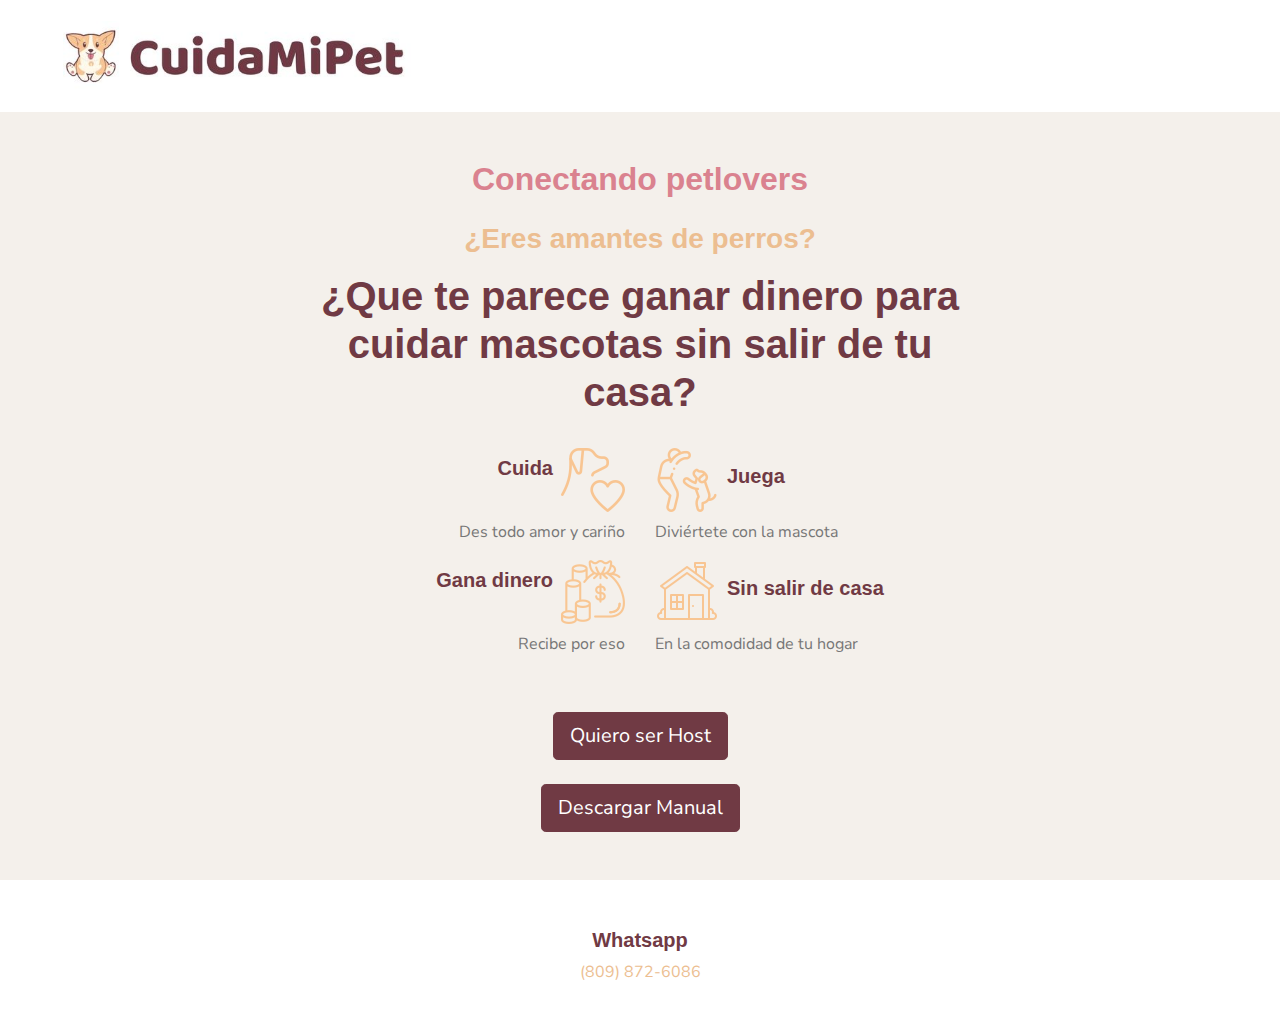
==== commit 962d8d1b: "update phone number" ====
--- a/host/index.html
+++ b/host/index.html
@@ -209,7 +209,8 @@
                 </div>
             </div> 
             <div class="row mb-4">
-                <a href="//docs.google.com/forms/d/e/1FAIpQLSe6RoaPYEVokX1M_dsg1rbdf5FUPT5d8zMe5JjGG_wCjYkp_Q/viewform" target="_blank" class="btn btn-lg btn-primary px-3 m-auto d-lg-block">Quiero ser Host</a>
+                <!-- <a href="//docs.google.com/forms/d/e/1FAIpQLSe6RoaPYEVokX1M_dsg1rbdf5FUPT5d8zMe5JjGG_wCjYkp_Q/viewform" target="_blank" class="btn btn-lg btn-primary px-3 m-auto d-lg-block">Quiero ser Host</a> Formulario completo -->
+                <a href="//docs.google.com/forms/d/e/1FAIpQLSclkSWvsUW3bEou_FkphH3MlyOAIoYAW72i_yLpFadSqf2row/viewform?usp=sf_link" target="_blank" class="btn btn-lg btn-primary px-3 m-auto d-lg-block">Quiero ser Host</a>
             </div>
             <div class="row">
                 <a href="//drive.google.com/file/d/1G-hhTnBBNel9xj7t73haCBwF7DOOEhTO/view?usp=sharing" target="_blank" class="btn btn-lg btn-primary px-3 m-auto d-lg-block">Descargar Manual</a>
@@ -647,7 +648,7 @@
                 </div> -->
                 <div class="d-inline-flex flex-column text-center">
                     <h5 class="text-primary">Whatsapp</h5>
-                    <a class="m-0 text-third" href="//api.whatsapp.com/send?phone=18097738000&text=Quiero%20ser%20host%20de%20CuidaMiPet">(809) 773-8000</a>
+                    <a class="m-0 text-third" href="//api.whatsapp.com/send?phone=18098726086&text=Quiero%20ser%20host%20de%20CuidaMiPet">(809) 872-6086</a>
                 </div>
             </div>
         </div>
